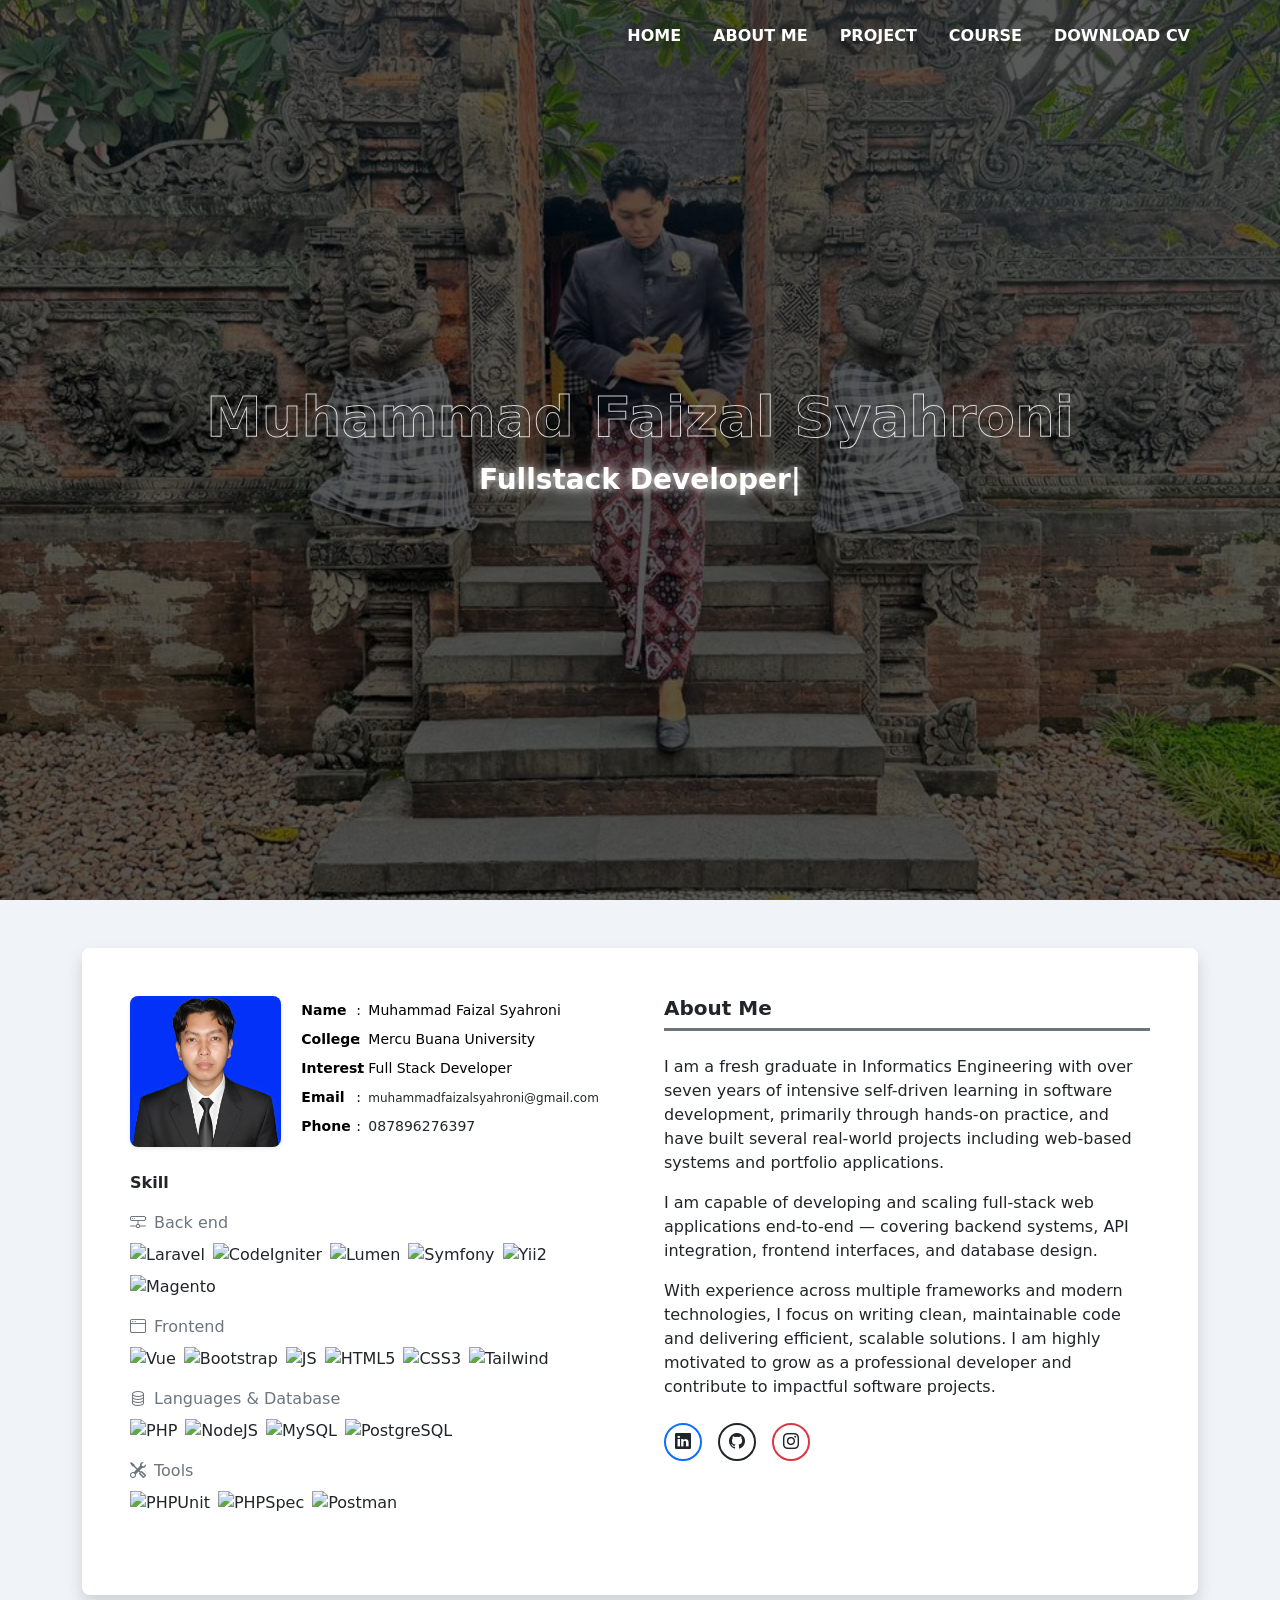
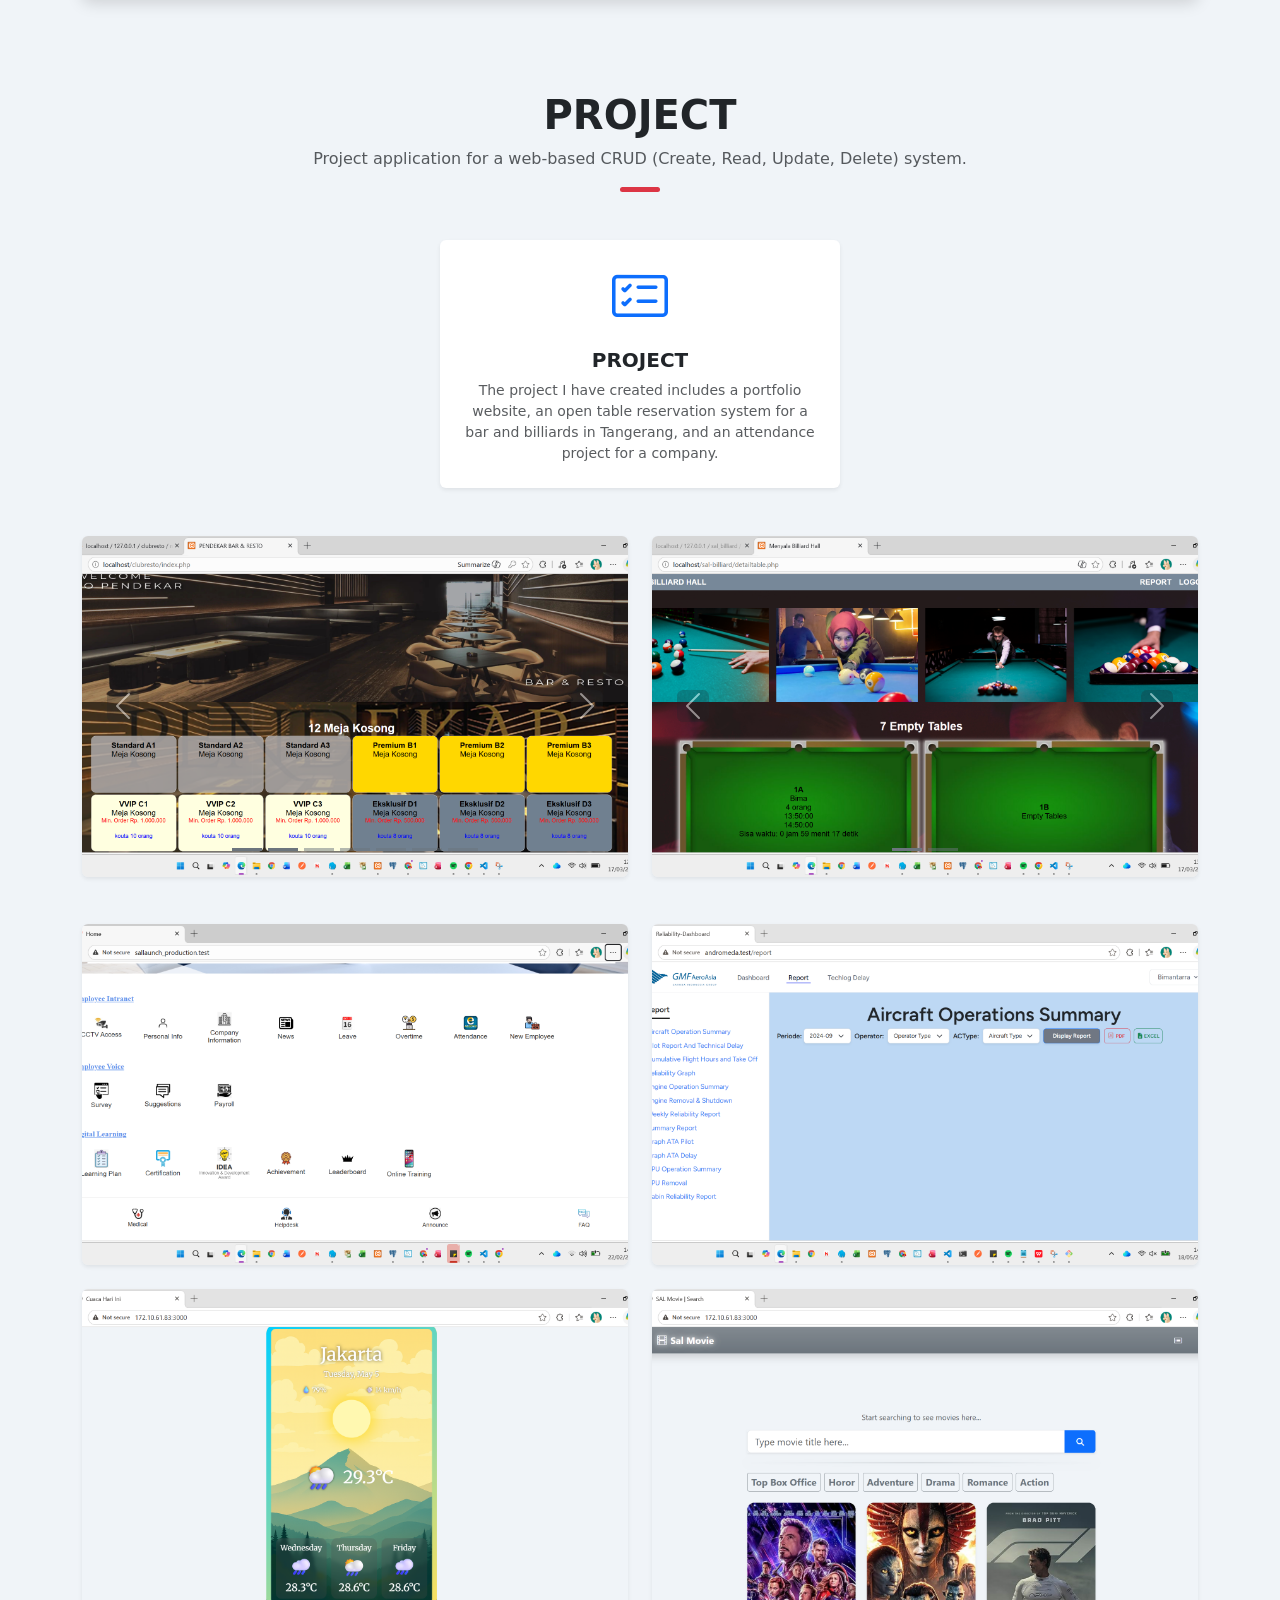
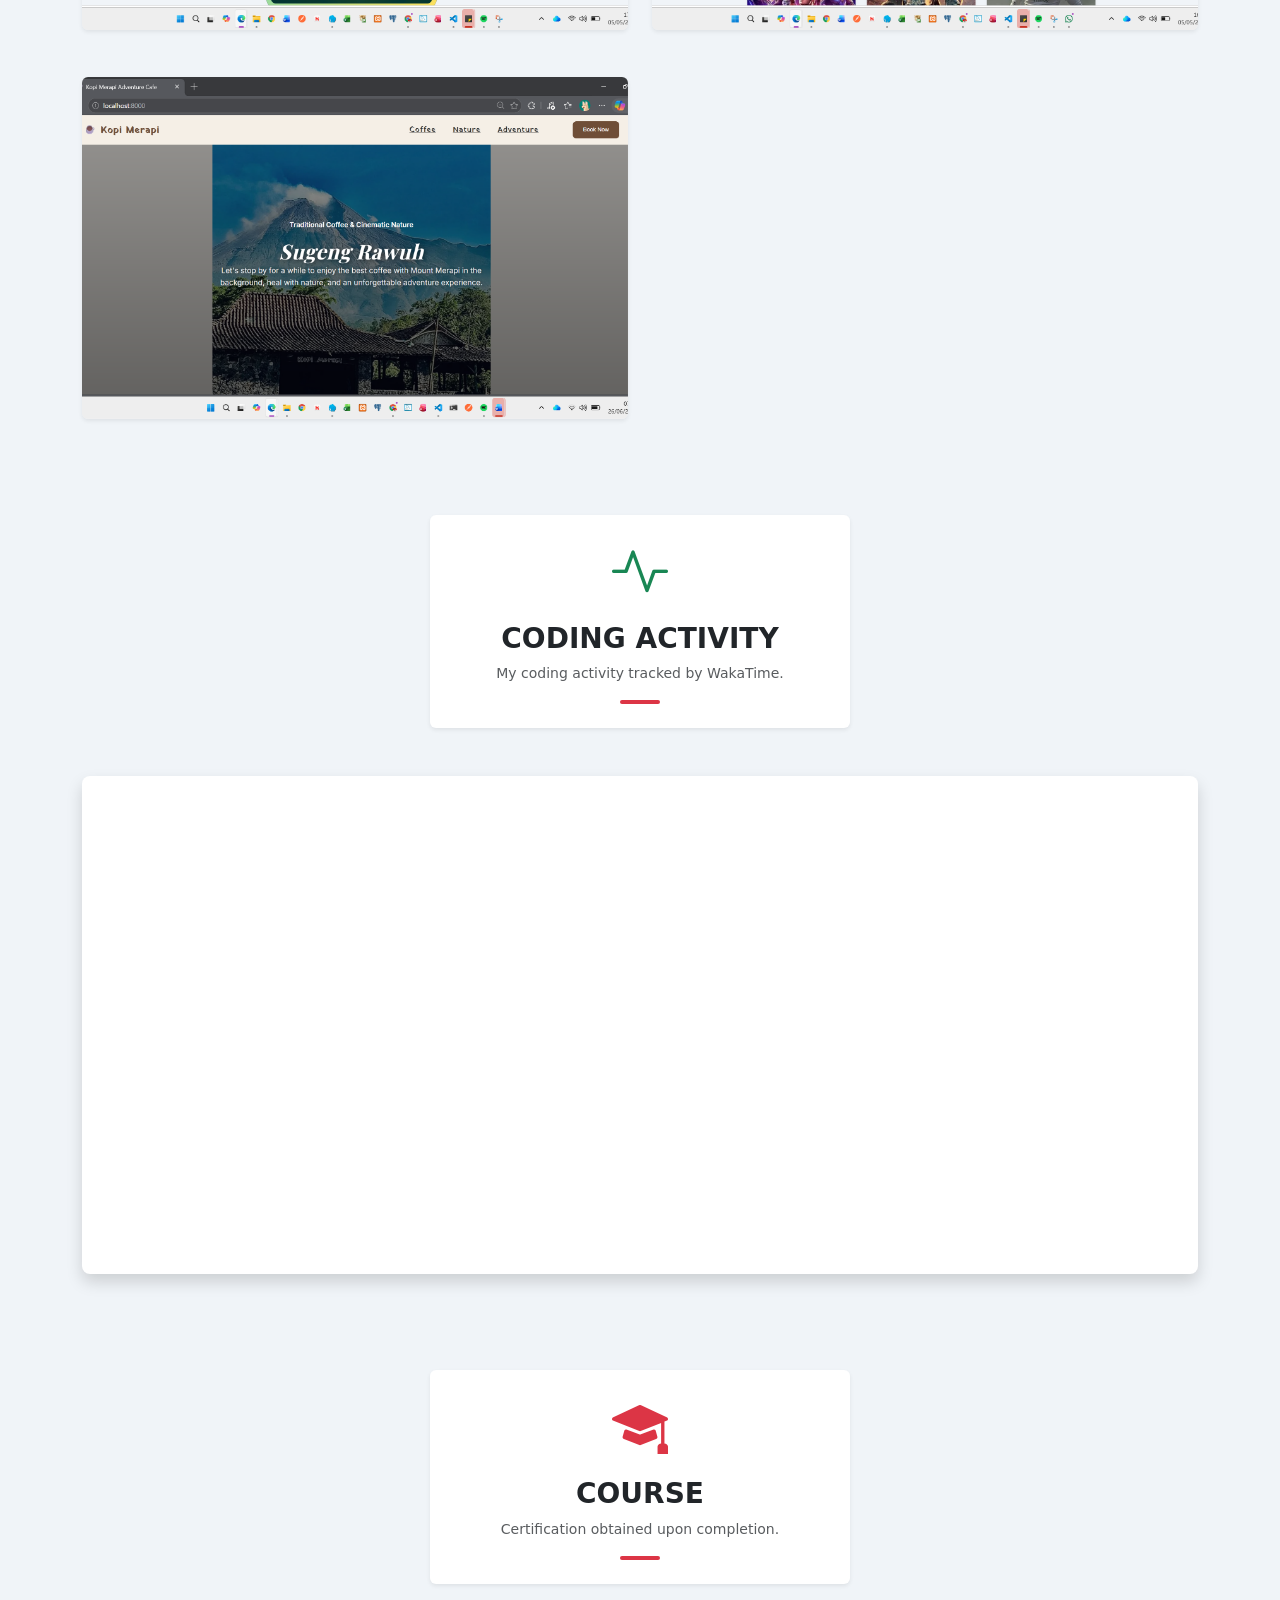
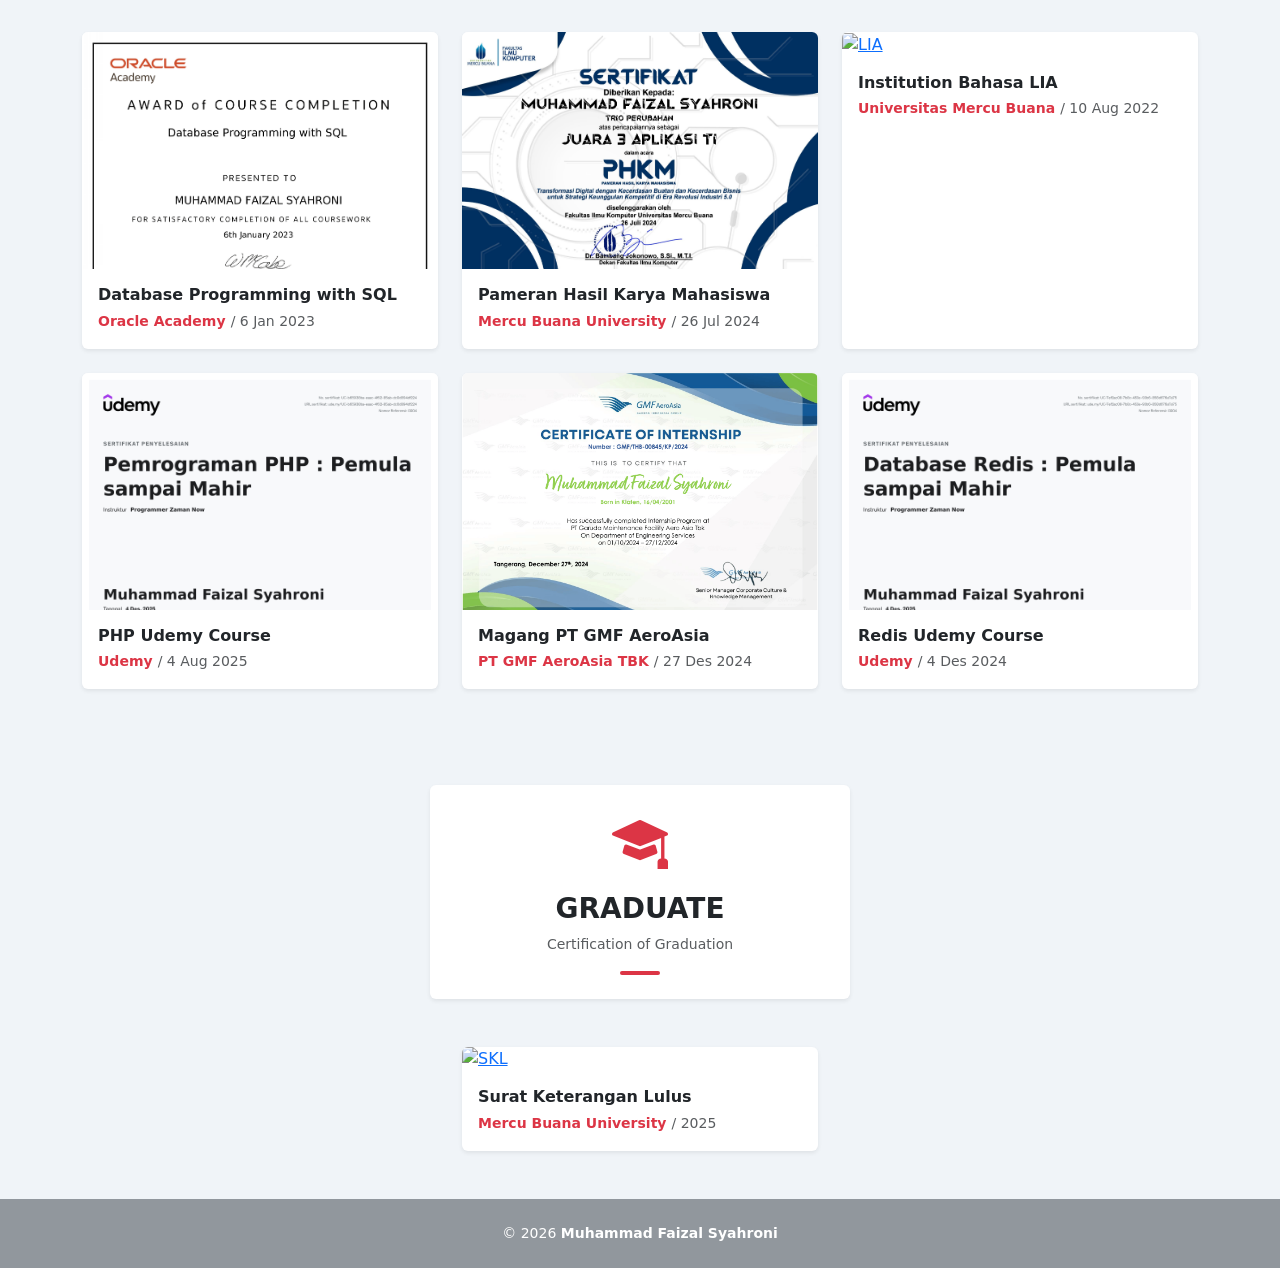
==== index.html @ d25205bc "new" ====
<!DOCTYPE html>
<html lang="en">

<head>
  <meta charset="utf-8" />
  <meta name="viewport" content="width=device-width, initial-scale=1.0" />
  <title>Muhammad Faizal Syahroni</title>
  <link href="https://cdn.jsdelivr.net/npm/bootstrap@5.3.3/dist/css/bootstrap.min.css" rel="stylesheet" />
  <link href="https://cdn.jsdelivr.net/npm/bootstrap-icons@1.11.3/font/bootstrap-icons.min.css" rel="stylesheet" />
  <style>
    /* Navbar transparan di hero, solid saat scroll */
    #mainNav {
      transition: background .4s;
    }

    /* Hover underline putih */
    #mainNav .nav-link {
      position: relative;
      padding-bottom: 4px;
    }

    #mainNav .nav-link::after {
      content: '';
      position: absolute;
      bottom: 0;
      left: 0;
      width: 0;
      height: 2px;
      background: #fff;
      transition: width .3s;
    }

    #mainNav .nav-link:hover::after {
      width: 100%;
    }

    /* === FIX: Navbar mobile menu background agar terbaca === */
    @media (max-width: 991px) {
      #navMenu {
        background: rgba(30, 30, 30, 0.97);
        border-radius: 0.5rem;
        padding: 1rem;
        margin-top: 0.5rem;
      }

      #navMenu .nav-link {
        padding: 0.5rem 0;
        border-bottom: 1px solid rgba(255, 255, 255, 0.1);
      }

      #navMenu .nav-link:last-child {
        border-bottom: none;
      }
    }

    /* Foto kotak 1:1 */
    .photo-box {
      width: 100%;
      aspect-ratio: 1 / 1;
      object-fit: cover;
    }

    /* === FIX: Hero background-attachment fixed tidak bekerja di mobile === */
    #hero {
      background-attachment: scroll !important;
    }

    @media (min-width: 992px) {
      #hero {
        background-attachment: fixed !important;
      }
    }

    /* Hero name */
    .hero-name {
      font-weight: 800;
      color: transparent;
      -webkit-background-clip: text;
      background-clip: text;
      -webkit-text-stroke: 1px rgba(255, 255, 255, 0.8);
      transition: 0.4s ease;
      font-size: clamp(1.6rem, 5vw, 3.5rem);
      line-height: 1.2;
    }

    #hero:hover .hero-name {
      text-shadow:
        0 0 5px rgba(255, 255, 255, 0.8),
        0 0 10px rgba(255, 255, 255, 0.6),
        0 0 20px rgba(255, 255, 255, 0.4);
      transform: scale(1.05);
      -webkit-text-stroke: 1.5px #fff;
    }

    #typed-text {
      font-size: clamp(1rem, 4vw, 1.75rem) !important;
    }

    .about-table td {
      padding: 0.25rem 0.4rem;
      font-size: clamp(0.75rem, 2.5vw, 0.875rem);
      word-break: break-word;
    }

    .about-table .col-label {
      width: 60px;
      min-width: 60px;
      white-space: nowrap;
    }

    .about-table .col-sep {
      width: 16px;
      min-width: 16px;
    }

    .email-cell {
      font-size: clamp(0.65rem, 2vw, 0.8rem) !important;
      word-break: break-all !important;
      max-width: 0;
      overflow-wrap: break-word;
    }

    .skill-badges img {
      max-width: 100%;
      height: auto;
    }

    .course-img {
      width: 100%;
      aspect-ratio: 3 / 2;
      object-fit: cover;
      object-position: top;
    }

    /* PROJECT IMAGE */
    .project-img {
      width: 100%;
      aspect-ratio: 16 / 10;
      object-fit: cover;
      object-position: top;
      cursor: pointer;
      transition: transform .3s ease;
    }

    .project-img:hover {
      transform: scale(1.02);
    }

    .project-img.zoomed {
      transform: scale(1.8);
      cursor: zoom-out !important;
      z-index: 999;
      position: relative;
    }

    /* FIX: padding section lebih kecil di mobile */
    @media (max-width: 575px) {
      .py-5 {
        padding-top: 2.5rem !important;
        padding-bottom: 2.5rem !important;
      }

      .p-4 {
        padding: 1.25rem !important;
      }

      .p-md-5 {
        padding: 1.25rem !important;
      }
    }

    @media (max-width: 400px) {
      .info-photo-col {
        width: 100% !important;
        max-width: 160px;
        margin: 0 auto 1rem;
      }

      .info-table-col {
        width: 100% !important;
      }
    }

    .social-icon {
      width: 38px !important;
      height: 38px !important;
      font-size: 1rem !important;
      flex-shrink: 0;
    }

    @media (max-width: 767px) {
      #wakatime iframe {
        width: 150% !important;
        transform: translateX(-15%) !important;
        height: 300px !important;
      }
    }

    /* =============================================
       CAROUSEL — DOTS & PANAH HIDDEN BY DEFAULT
       Muncul hanya setelah gambar di-klik
       ============================================= */

    .carousel-hover-reveal {
      position: relative;
    }

    /* Sembunyikan indikator (dots) */
    .carousel-hover-reveal .carousel-indicators {
      opacity: 0;
      pointer-events: none;
      transition: opacity 0.35s ease;
      position: relative;
      bottom: 0;
      margin-bottom: 0;
    }

    /* Sembunyikan tombol panah */
    .carousel-hover-reveal .carousel-control-prev,
    .carousel-hover-reveal .carousel-control-next {
      opacity: 0;
      pointer-events: none;
      transition: opacity 0.35s ease;
    }

    /* Saat class "controls-visible" aktif (ditambah via JS setelah klik) */
    .carousel-hover-reveal.controls-visible .carousel-indicators {
      opacity: 1;
      pointer-events: auto;
    }

    .carousel-hover-reveal.controls-visible .carousel-control-prev,
    .carousel-hover-reveal.controls-visible .carousel-control-next {
      opacity: 1;
      pointer-events: auto;
    }
  </style>
</head>

<body data-bs-spy="scroll" data-bs-target="#mainNav" style="scroll-behavior:smooth">

  <!--  Navbar  -->
  <nav id="mainNav" class="navbar navbar-expand-lg fixed-top py-3" style="background:transparent">
    <div class="container">
      <a class="navbar-brand text-white fw-bold" href="#hero"></a>

      <button class="navbar-toggler border-0 shadow-none ms-auto" type="button" data-bs-toggle="collapse"
        data-bs-target="#navMenu" aria-controls="navMenu" aria-expanded="false" aria-label="Toggle navigation">
        <i class="bi bi-list text-white fs-2"></i>
      </button>
      <div class="collapse navbar-collapse justify-content-end" id="navMenu">
        <ul class="navbar-nav gap-lg-3">
          <li class="nav-item"><a class="nav-link text-white fw-semibold text-uppercase" href="#hero">Home</a></li>
          <li class="nav-item"><a class="nav-link text-white fw-semibold text-uppercase" href="#about">About Me</a></li>
          <li class="nav-item"><a class="nav-link text-white fw-semibold text-uppercase" href="#projects">Project</a>
          </li>
          <li class="nav-item"><a class="nav-link text-white fw-semibold text-uppercase" href="#courses">Course</a></li>
          <li class="nav-item"><a class="nav-link text-white fw-semibold text-uppercase"
              href="https://drive.google.com/file/d/1ZY2xmc2YH_SC1HYg4sCrn4kwKQiGzOxy/view" target="_blank">Download
              CV</a></li>
        </ul>
      </div>
    </div>
  </nav>

  <!--  Hero  -->
  <section id="hero" class="d-flex align-items-center justify-content-center text-center text-white min-vh-100"
    style="background:linear-gradient(rgba(0,0,0,.65),rgba(0,0,0,.65)),url('assets/img/pict_picture2.jpeg') center/cover no-repeat scroll">
    <div class="px-3">
      <h1 class="hero-name display-3 fw-bold">
        Muhammad Faizal Syahroni
      </h1>
      <p id="typed-text" class="fw-semibold mt-2 fs-3" style="color:#ffffff;
          text-shadow:0 0 10px rgba(255,255,255,0.8),
                      0 0 20px rgba(200,200,200,0.5),
                      0 0 30px rgba(255,255,255,0.2);">
        &nbsp;
      </p>
    </div>
  </section>

  <!--  About  -->
  <section id="about" class="py-5" style="background-color: #f0f4f8;">
    <div class="container">
      <div class="bg-white shadow p-4 p-md-5 rounded-3">
        <div class="row g-4 g-md-5">

          <!-- Left -->
          <div class="col-12 col-md-6">
            <div class="row g-3 align-items-start mb-4">

              <!-- Foto -->
              <div class="col-5 col-sm-4 info-photo-col">
                <img src="assets/img/PICT1.jpeg" class="photo-box rounded-3 shadow-sm w-100" alt="Faizal" />
              </div>

              <!-- Info -->
              <div class="col-7 col-sm-8 info-table-col">
                <table class="table table-borderless table-sm mb-0 align-middle"
                  style="table-layout:fixed; width:100%;">
                  <colgroup>
                    <col style="width:55px">
                    <col style="width:12px">
                    <col>
                  </colgroup>
                  <tbody>
                    <tr>
                      <td class="fw-bold" style="white-space:nowrap; font-size:clamp(0.7rem,2.5vw,0.875rem)">Name</td>
                      <td style="font-size:clamp(0.7rem,2.5vw,0.875rem)">:</td>
                      <td style="font-size:clamp(0.7rem,2.5vw,0.875rem); word-break:break-word">Muhammad Faizal Syahroni
                      </td>
                    </tr>
                    <tr>
                      <td class="fw-bold" style="white-space:nowrap; font-size:clamp(0.7rem,2.5vw,0.875rem)">College
                      </td>
                      <td style="font-size:clamp(0.7rem,2.5vw,0.875rem)">:</td>
                      <td style="font-size:clamp(0.7rem,2.5vw,0.875rem); word-break:break-word">Mercu Buana University
                      </td>
                    </tr>
                    <tr>
                      <td class="fw-bold" style="white-space:nowrap; font-size:clamp(0.7rem,2.5vw,0.875rem)">Interest
                      </td>
                      <td style="font-size:clamp(0.7rem,2.5vw,0.875rem)">:</td>
                      <td style="font-size:clamp(0.7rem,2.5vw,0.875rem); word-break:break-word">Full Stack Developer
                      </td>
                    </tr>
                    <tr>
                      <td class="fw-bold" style="white-space:nowrap; font-size:clamp(0.7rem,2.5vw,0.875rem)">Email</td>
                      <td style="font-size:clamp(0.7rem,2.5vw,0.875rem)">:</td>
                      <td style="word-break:break-all; overflow-wrap:break-word; font-size:clamp(0.6rem,1.8vw,0.75rem)">
                        <a href="https://mail.google.com/mail/?view=cm&fs=1&to=muhammadfaizalsyahroni@gmail.com&su=Interview%20Invitation&body=Dear%20Muhammad%20Faizal%2C%0A%0AWe%20are%20interested%20in%20your%20technical%20skills%20and%20personal%20branding%20in%20the%20programming%20field.%0A%0AWe%20would%20like%20to%20invite%20you%20to%20an%20interview%20for%20a%20potential%20opportunity.%0A%0APlease%20let%20us%20know%20your%20availability.%0A%0AThank%20you.%0A%0ABest%20regards%2C%0AHR%20Team"
                          target="_blank" class="text-dark text-decoration-none">
                          muhammadfaizalsyahroni@gmail.com
                        </a>
                      </td>
                    </tr>
                    <tr>
                      <td class="fw-bold" style="white-space:nowrap; font-size:clamp(0.7rem,2.5vw,0.875rem)">Phone</td>
                      <td style="font-size:clamp(0.7rem,2.5vw,0.875rem)">:</td>
                      <td style="font-size:clamp(0.7rem,2.5vw,0.875rem); word-break:break-word">
                        <a href="https://wa.me/6287896276397?text=Dear%20Muhammad%20Faizal%2C%0A%0AWe%20are%20interested%20in%20your%20technical%20skills%20and%20personal%20branding%20in%20the%20programming%20field.%0A%0AWe%20would%20like%20to%20invite%20you%20to%20an%20interview%20for%20a%20potential%20opportunity.%0A%0APlease%20let%20us%20know%20your%20availability.%0A%0AThank%20you.%0A%0ABest%20regards%2C%0AHR%20Team"
                          target="_blank" class="text-dark text-decoration-none">
                          087896276397
                        </a>
                      </td>
                    </tr>
                  </tbody>
                </table>
              </div>
            </div>

            <!-- Skill -->
            <p class="fw-bold mb-3">Skill</p>
            <div class="d-flex justify-content-center gap-4 mb-3 flex-wrap">
              <div class="text-start w-100">

                <!-- Backend -->
                <p class="text-secondary mb-2">
                  <i class="bi bi-hdd-network me-2"></i>Back end
                </p>
                <div class="d-flex flex-wrap gap-2 mb-3 skill-badges">
                  <img src="https://img.shields.io/badge/Laravel-FF2D20?style=flat-square&logo=laravel&logoColor=white"
                    alt="Laravel" />
                  <img
                    src="https://img.shields.io/badge/CodeIgniter-EF4223?style=flat-square&logo=codeigniter&logoColor=white"
                    alt="CodeIgniter" />
                  <img src="https://img.shields.io/badge/Lumen-E74430?style=flat-square&logo=lumen&logoColor=white"
                    alt="Lumen" />
                  <img src="https://img.shields.io/badge/Symfony-000000?style=flat-square&logo=symfony&logoColor=white"
                    alt="Symfony" />
                  <img src="https://img.shields.io/badge/Yii2-00BFFF?style=flat-square&logo=yii&logoColor=white"
                    alt="Yii2" />
                  <img src="https://img.shields.io/badge/Magento-EE672F?style=flat-square&logo=magento&logoColor=white"
                    alt="Magento" />
                </div>

                <!-- Frontend -->
                <p class="text-secondary mb-2">
                  <i class="bi bi-window me-2"></i>Frontend
                </p>
                <div class="d-flex flex-wrap gap-2 mb-3 skill-badges">
                  <img src="https://img.shields.io/badge/Vue.js-4FC08D?style=flat-square&logo=vue.js&logoColor=white"
                    alt="Vue" />
                  <img
                    src="https://img.shields.io/badge/Bootstrap-7952B3?style=flat-square&logo=bootstrap&logoColor=white"
                    alt="Bootstrap" />
                  <img
                    src="https://img.shields.io/badge/JavaScript-F7DF1E?style=flat-square&logo=javascript&logoColor=black"
                    alt="JS" />
                  <img src="https://img.shields.io/badge/HTML5-E34F26?style=flat-square&logo=html5&logoColor=white"
                    alt="HTML5" />
                  <img src="https://img.shields.io/badge/CSS3-1572B6?style=flat-square&logo=css3&logoColor=white"
                    alt="CSS3" />
                  <img
                    src="https://img.shields.io/badge/TailwindCSS-06B6D4?style=flat-square&logo=tailwindcss&logoColor=white"
                    alt="Tailwind" />
                </div>

                <!-- Database & Language -->
                <p class="text-secondary mb-2">
                  <i class="bi bi-database me-2"></i>Languages & Database
                </p>
                <div class="d-flex flex-wrap gap-2 mb-3 skill-badges">
                  <img src="https://img.shields.io/badge/PHP-777BB4?style=flat-square&logo=php&logoColor=white"
                    alt="PHP" />
                  <img src="https://img.shields.io/badge/Node.js-339933?style=flat-square&logo=node.js&logoColor=white"
                    alt="NodeJS" />
                  <img src="https://img.shields.io/badge/MySQL-4479A1?style=flat-square&logo=mysql&logoColor=white"
                    alt="MySQL" />
                  <img
                    src="https://img.shields.io/badge/PostgreSQL-336791?style=flat-square&logo=postgresql&logoColor=white"
                    alt="PostgreSQL" />
                </div>

                <!-- Tools -->
                <p class="text-secondary mb-2">
                  <i class="bi bi-tools me-2"></i>Tools
                </p>
                <div class="d-flex flex-wrap gap-2 mb-3 skill-badges">
                  <img src="https://img.shields.io/badge/PHPUnit-366488?style=flat-square&logo=php&logoColor=white"
                    alt="PHPUnit" />
                  <img src="https://img.shields.io/badge/PHPSpec-4A4A55?style=flat-square&logo=php&logoColor=white"
                    alt="PHPSpec" />
                  <img src="https://img.shields.io/badge/Postman-FF6C37?style=flat-square&logo=postman&logoColor=white"
                    alt="Postman" />
                </div>

              </div>
            </div>
          </div>

          <!-- Right -->
          <div class="col-12 col-md-6">
            <h5 class="fw-bold pb-2 mb-4 border-bottom border-3 border-secondary">
              About Me
            </h5>

            <p>
              I am a fresh graduate in Informatics Engineering with over seven years of intensive self-driven learning
              in software development, primarily through hands-on practice, and have built several real-world projects
              including web-based systems and portfolio applications.
            </p>

            <p>
              I am capable of developing and scaling full-stack web applications end-to-end — covering backend systems,
              API integration, frontend interfaces, and database design.
            </p>

            <p>
              With experience across multiple frameworks and modern technologies, I focus on writing clean, maintainable
              code and delivering efficient, scalable solutions. I am highly motivated to grow as a professional
              developer and contribute to impactful software projects.
            </p>

            <!-- Social -->
            <div class="d-flex flex-wrap gap-3 mt-4">
              <a href="https://www.linkedin.com/in/muhammadfaizalsyahroni-113b54248/"
                class="social-icon d-inline-flex align-items-center justify-content-center rounded-circle border border-2 border-primary text-dark text-decoration-none"
                style="width:42px;height:42px">
                <i class="bi bi-linkedin"></i>
              </a>
              <a href="https://github.com/mfaizalsyahroni"
                class="social-icon d-inline-flex align-items-center justify-content-center rounded-circle border border-2 border-dark text-dark text-decoration-none"
                style="width:42px;height:42px">
                <i class="bi bi-github"></i>
              </a>
              <a href="https://www.instagram.com/myname_issall/"
                class="social-icon d-inline-flex align-items-center justify-content-center rounded-circle border border-2 border-danger text-dark text-decoration-none"
                style="width:42px;height:42px">
                <i class="bi bi-instagram"></i>
              </a>
            </div>
          </div>

        </div>
      </div>
    </div>
  </section>

  <!--  Projects  -->
  <section id="projects" class="py-5" style="background-color: #f0f4f8;">
    <div class="container">
      <div class="text-center mb-5">
        <h3 class="fw-bold text-uppercase fs-1">Project</h3>
        <p class="text-muted">Project application for a web-based CRUD (Create, Read, Update, Delete) system.</p>
        <div class="mx-auto bg-danger rounded" style="width:40px;height:5px"></div>
      </div>

      <!-- Carousel Project Description -->
      <div class="d-flex justify-content-center mb-5">
        <div class="bg-white shadow-sm rounded p-4 text-center w-100" style="max-width:400px">
          <i class="bi bi-card-checklist display-4 text-primary mb-3 d-block"></i>
          <h5 class="fw-bold text-uppercase">Project</h5>
          <p class="text-muted small mb-0">The project I have created includes a portfolio website, an open table
            reservation system for a bar and billiards in Tangerang, and an attendance project for a company.</p>
        </div>
      </div>

      <!-- Row Project Images with Carousel -->
      <div class="row g-4">

        <!-- Project 1: Pendekar (1 Image) -->
        <div class="col-12 col-md-6">
          <div id="carouselProject1" class="carousel slide" data-bs-interval="false">

            <div class="carousel-indicators">
              <button type="button" data-bs-target="#carouselProject1" data-bs-slide-to="0" class="active bg-secondary"
                aria-current="true"></button>
              <button type="button" data-bs-target="#carouselProject1" data-bs-slide-to="1" class="active bg-secondary
                class=" bg-secondary"></button>
              <button type="button" data-bs-target="#carouselProject1" data-bs-slide-to="2"
                class="bg-secondary"></button>
              <button type="button" data-bs-target="#carouselProject1" data-bs-slide-to="3"
                class="bg-secondary"></button>
              <button type="button" data-bs-target="#carouselProject1" data-bs-slide-to="4"
                class="bg-secondary"></button>
              <button type="button" data-bs-target="#carouselProject1" data-bs-slide-to="5"
                class="bg-secondary"></button>
              <button type="button" data-bs-target="#carouselProject1" data-bs-slide-to="6"
                class="bg-secondary"></button>
            </div>


            <div class="carousel-inner rounded shadow-sm overflow-hidden">
              <div class="carousel-item active">
                <img src="assets/img/project/pendekar/index.png" class="project-img d-block w-100" alt="Pendekar 1">
              </div>
              <div class="carousel-item">
                <img src="assets/img/project/pendekar/chart_order.png" class="project-img d-block w-100"
                  alt="Pendekar 2">
              </div>
              <div class="carousel-item">
                <img src="assets/img/project/pendekar/min_order.png" class="project-img d-block w-100" alt="Pendekar 3">
              </div>
              <div class="carousel-item">
                <img src="assets/img/project/pendekar/payment_QR.png" class="project-img d-block w-100"
                  alt="Pendekar 4">
              </div>
              <div class="carousel-item">
                <img src="assets/img/project/pendekar/result_table.png" class="project-img d-block w-100"
                  alt="Pendekar 5">
              </div>
              <div class="carousel-item">
                <img src="assets/img/project/pendekar/report_generate.png" class="project-img d-block w-100"
                  alt="Pendekar 6">
              </div>
              <div class="carousel-item">
                <img src="assets/img/project/pendekar/daily_visitor_report.png" class="project-img d-block w-100"
                  alt="Pendekar 7">
              </div>
            </div>

            <button class="carousel-control-prev" type="button" data-bs-target="#carouselProject1" data-bs-slide="prev">
              <span class="carousel-control-prev-icon bg-dark bg-opacity-50 rounded p-3" aria-hidden="true"></span>
              <span class="visually-hidden">Previous</span>
            </button>
            <button class="carousel-control-next" type="button" data-bs-target="#carouselProject1" data-bs-slide="next">
              <span class="carousel-control-next-icon bg-dark bg-opacity-50 rounded p-3" aria-hidden="true"></span>
              <span class="visually-hidden">Next</span>
            </button>
          </div>
        </div>

        <!-- Project 2: SalBilliard (1 Image) -->
        <div class="col-12 col-md-6">
          <div id="carouselProject2" class="carousel slide" data-bs-interval="false">

            <div class="carousel-indicators">
              <button type="button" data-bs-target="#carouselProject2" data-bs-slide-to="0" class="active bg-secondary"
                aria-current="true"></button>
              <button type="button" data-bs-target="#carouselProject2" data-bs-slide-to="1"
                class="bg-secondary"></button>
            </div>


            <div class="carousel-inner rounded shadow-sm overflow-hidden">
              <div class="carousel-item active">
                <img src="assets/img/project/salbilliard/index.png" class="project-img d-block w-100"
                  alt="salbilliard 1">
              </div>
              <div class="carousel-item">
                <img src="assets/img/project/salbilliard/table_checkin_timeslot_form.png"
                  class="project-img d-block w-100" alt="salbilliard 2">
              </div>
            </div>

            <button class="carousel-control-prev" type="button" data-bs-target="#carouselProject2" data-bs-slide="prev">
              <span class="carousel-control-prev-icon bg-dark bg-opacity-50 rounded p-3" aria-hidden="true"></span>
              <span class="visually-hidden">Previous</span>
            </button>
            <button class="carousel-control-next" type="button" data-bs-target="#carouselProject2" data-bs-slide="next">
              <span class="carousel-control-next-icon bg-dark bg-opacity-50 rounded p-3" aria-hidden="true"></span>
              <span class="visually-hidden">Next</span>
            </button>
          </div>
        </div>

        <!-- Project 3: HRIS (1 Image) -->
        <div class="col-12 col-md-6">
          <div id="carouselProject3" class="carousel slide carousel-hover-reveal" data-bs-interval="false">

            <!-- Dots: 10 dots (index 0-9), hapus yang ke-11 karena path-nya rusak -->
            <div class="carousel-indicators">
              <button type="button" data-bs-target="#carouselProject3" data-bs-slide-to="0" class="active bg-secondary"
                aria-current="true"></button>
              <button type="button" data-bs-target="#carouselProject3" data-bs-slide-to="1" class="active bg-secondary
                class=" bg-secondary"></button>
              <button type="button" data-bs-target="#carouselProject3" data-bs-slide-to="2"
                class="bg-secondary"></button>
              <button type="button" data-bs-target="#carouselProject3" data-bs-slide-to="3"
                class="bg-secondary"></button>
              <button type="button" data-bs-target="#carouselProject3" data-bs-slide-to="4"
                class="bg-secondary"></button>
              <button type="button" data-bs-target="#carouselProject3" data-bs-slide-to="5"
                class="bg-secondary"></button>
              <button type="button" data-bs-target="#carouselProject3" data-bs-slide-to="6"
                class="bg-secondary"></button>
              <button type="button" data-bs-target="#carouselProject3" data-bs-slide-to="7"
                class="bg-secondary"></button>
              <button type="button" data-bs-target="#carouselProject3" data-bs-slide-to="8"
                class="bg-secondary"></button>
              <button type="button" data-bs-target="#carouselProject3" data-bs-slide-to="9"
                class="bg-secondary"></button>
            </div>

            <div class="carousel-inner rounded shadow-sm overflow-hidden">
              <div class="carousel-item active">
                <img src="assets/img/project/hris/index.png" class="project-img d-block w-100" alt="hris 1">
              </div>
              <div class="carousel-item">
                <img src="assets/img/project/hris/new_employee/form_session_admin.png" class="project-img d-block w-100"
                  alt="hris 2">
              </div>
              <div class="carousel-item">
                <img src="assets/img/project/hris/new_employee/register_new_worker.png"
                  class="project-img d-block w-100" alt="hris 3">
              </div>
              <div class="carousel-item">
                <img src="assets/img/project/hris/new_employee/profile_new_employee.png"
                  class="project-img d-block w-100" alt="hris 4">
              </div>
              <div class="carousel-item">
                <img src="assets/img/project/hris/new_employee/set_salary_grade.png" class="project-img d-block w-100"
                  alt="hris 5">
              </div>
              <div class="carousel-item">
                <img src="assets/img/project/hris/new_employee/all_employees.png" class="project-img d-block w-100"
                  alt="hris 6">
              </div>
              <div class="carousel-item">
                <img src="assets/img/project/hris/attendance/form_attendance.png" class="project-img d-block w-100"
                  alt="hris 7">
              </div>
              <div class="carousel-item">
                <img src="assets/img/project/hris/attendance/attendance_fiture.png" class="project-img d-block w-100"
                  alt="hris 8">
              </div>
              <div class="carousel-item">
                <img src="assets/img/project/hris/attendance/clock_in.png" class="project-img d-block w-100"
                  alt="hris 9">
              </div>
              <div class="carousel-item">
                <img src="assets/img/project/hris/attendance/clock_out.png" class="project-img d-block w-100"
                  alt="hris 10">
              </div>
            </div>

            <!-- Controls -->
            <button class="carousel-control-prev" type="button" data-bs-target="#carouselProject2" data-bs-slide="prev">
              <span class="carousel-control-prev-icon bg-dark bg-opacity-50 rounded p-3" aria-hidden="true"></span>
              <span class="visually-hidden">Previous</span>
            </button>
            <button class="carousel-control-next" type="button" data-bs-target="#carouselProject2" data-bs-slide="next">
              <span class="carousel-control-next-icon bg-dark bg-opacity-50 rounded p-3" aria-hidden="true"></span>
              <span class="visually-hidden">Next</span>
            </button>

          </div>
        </div>

        <!-- Project 4: GMF (1 Image) -->
        <div class="col-12 col-md-6">
          <div id="carouselProject4" class="carousel slide carousel-hover-reveal" data-bs-interval="false">

            <div class="carousel-indicators">
              <button type="button" data-bs-target="#carouselProject4" data-bs-slide-to="0" class="active bg-secondary"
                aria-current="true"></button>
              <button type="button" data-bs-target="#carouselProject4" data-bs-slide-to="1"
                class="bg-secondary"></button>
              <button type="button" data-bs-target="#carouselProject4" data-bs-slide-to="2"
                class="bg-secondary"></button>
            </div>

            <!-- Images -->
            <div class="carousel-inner rounded shadow-sm overflow-hidden">
              <div class="carousel-item active">
                <img src="assets/img/project/gmf/gmf (2).png" class="project-img d-block w-100" alt="">
              </div>
              <div class="carousel-item">
                <img src="assets/img/project/gmf/gmf (3).png" class="project-img d-block w-100" alt="">
              </div>
              <div class="carousel-item">
                <img src="assets/img/project/gmf/gmf(4).png" class="project-img d-block w-100" alt="">
              </div>
            </div>

            <!-- Controls -->
            <button class="carousel-control-prev" type="button" data-bs-target="#carouselProject2" data-bs-slide="prev">
              <span class="carousel-control-prev-icon bg-dark bg-opacity-50 rounded p-3" aria-hidden="true"></span>
              <span class="visually-hidden">Previous</span>
            </button>
            <button class="carousel-control-next" type="button" data-bs-target="#carouselProject2" data-bs-slide="next">
              <span class="carousel-control-next-icon bg-dark bg-opacity-50 rounded p-3" aria-hidden="true"></span>
              <span class="visually-hidden">Next</span>
            </button>

          </div>
        </div>

        <!-- Project 5: Weather (1 Image) -->
        <div class="col-12 col-md-6">
          <div id="carouselProject5" class="carousel slide" data-bs-interval="false">
            <div class="carousel-inner rounded shadow-sm overflow-hidden">
              <div class="carousel-item active">
                <img src="assets/img/project/nusa_weather/weather.png" class="project-img d-block w-100" alt="Weather">
              </div>
            </div>
          </div>
        </div>

        <!-- Project 6: SalMovie (1 Images - With Controls) -->
        <div class="col-12 col-md-6">
          <div id="carouselProject5" class="carousel slide" data-bs-interval="false">
            <div class="carousel-inner rounded shadow-sm overflow-hidden">
              <div class="carousel-item active">
                <img src="assets/img/project/salmovie/index.png" class="project-img d-block w-100" alt="Weather">
              </div>
            </div>
          </div>
        </div>



        <!-- Project 7: Kopmer (3 Images - With Controls) -->
        <div class="col-12 col-md-6">
          <div id="carouselProject7" class="carousel slide carousel-hover-reveal" data-bs-interval="false">

            <div class="carousel-indicators">
              <button type="button" data-bs-target="#carouselProject4" data-bs-slide-to="0" class="active bg-secondary"
                aria-current="true"></button>
              <button type="button" data-bs-target="#carouselProject4" data-bs-slide-to="1"
                class="bg-secondary"></button>
                <button type="button" data-bs-target="#carouselProject4" data-bs-slide-to="2"
                  class="bg-secondary"></button>
                <button type="button" data-bs-target="#carouselProject4" data-bs-slide-to="3"
                  class="bg-secondary"></button>
                <button type="button" data-bs-target="#carouselProject4" data-bs-slide-to="4"
                  class="bg-secondary"></button>
              </div>

            <!-- Images -->
            <div class="carousel-inner rounded shadow-sm overflow-hidden">
              <div class="carousel-item active">
                <img src="assets/img/project/kopmer/kopmer_landingpage.png" class="project-img d-block w-100" alt="">
              </div>
              <div class="carousel-item">
                <img src="assets/img/project/kopmer/kopmer_coffee.png" class="project-img d-block w-100" alt="">
              </div>
              <div class="carousel-item">
                <img src="assets/img/project/kopmer/kopmer_adventure.png" class="project-img d-block w-100" alt="">
              </div>
              <div class="carousel-item">
                <img src="assets/img/project/kopmer/kopmer_nature.png" class="project-img d-block w-100" alt="">
              </div>
              <div class="carousel-item">
                <img src="assets/img/project/kopmer/kopmer_booking.png" class="project-img d-block w-100" alt="">
              </div>
            </div>

            <!-- Controls -->
            <button class="carousel-control-prev" type="button" data-bs-target="#carouselProject7" data-bs-slide="prev">
              <span class="carousel-control-prev-icon bg-dark bg-opacity-50 rounded p-3" aria-hidden="true"></span>
              <span class="visually-hidden">Previous</span>
            </button>
            <button class="carousel-control-next" type="button" data-bs-target="#carouselProject7" data-bs-slide="next">
              <span class="carousel-control-next-icon bg-dark bg-opacity-50 rounded p-3" aria-hidden="true"></span>
              <span class="visually-hidden">Next</span>
            </button>

          </div>
        </div>

      </div>
    </div>
  </section>

  <!--  WakaTime  -->
  <section id="wakatime" class="py-5" style="background-color: #f0f4f8;">
    <div class="container">

      <div class="d-flex justify-content-center mb-5">
        <div class="bg-white shadow-sm rounded p-4 text-center w-100" style="max-width:420px">
          <i class="bi bi-activity display-4 text-success mb-3 d-block"></i>
          <h3 class="fw-bold text-uppercase mb-2">Coding Activity</h3>
          <p class="text-muted small mb-3">My coding activity tracked by WakaTime.</p>
          <div class="mx-auto bg-danger rounded" style="width:40px;height:4px"></div>
        </div>
      </div>

      <div class="bg-white shadow rounded-3 p-4" style="overflow:hidden">
        <iframe
          src="https://wakatime.com/share/@c2143b72-7539-485e-ba68-62cf6f894bf5/d14dac7c-8eec-4507-9cc0-037ce3f83c20.svg"
          frameborder="0" scrolling="no" style="width:130%; height:450px; border:none; display:block;
            transform:translateX(-11%); transform-origin:left top">
        </iframe>
      </div>

    </div>
  </section>

  <!--  Courses  -->
  <section id="courses" class="py-5" style="background-color: #f0f4f8;">
    <div class="container">
      <div class="d-flex justify-content-center mb-5">
        <div class="bg-white shadow-sm rounded p-4 text-center w-100" style="max-width:420px">
          <i class="bi bi-mortarboard-fill display-4 text-danger mb-3 d-block"></i>
          <h3 class="fw-bold text-uppercase mb-2">Course</h3>
          <p class="text-muted small mb-3">Certification obtained upon completion.</p>
          <div class="mx-auto bg-danger rounded" style="width:40px;height:4px"></div>
        </div>
      </div>

      <div class="row g-4">

        <div class="col-12 col-sm-6 col-md-4">
          <div class="card border-0 shadow-sm h-100 overflow-hidden">
            <a href="assets/img/ORACLE.jpg" target="_blank">
              <img src="assets/img/ORACLE.jpg" class="course-img" alt="Oracle" />
            </a>
            <div class="card-body">
              <h6 class="fw-bold mb-1">Database Programming with SQL</h6>
              <small class="text-danger fw-semibold">Oracle Academy</small>
              <small class="text-muted"> / 6 Jan 2023</small>
            </div>
          </div>
        </div>

        <div class="col-12 col-sm-6 col-md-4">
          <div class="card border-0 shadow-sm h-100 overflow-hidden">
            <a href="assets/img/PHKM.jpg" target="_blank">
              <img src="assets/img/PHKM.jpg" class="course-img" alt="PHKM" />
            </a>
            <div class="card-body">
              <h6 class="fw-bold mb-1">Pameran Hasil Karya Mahasiswa</h6>
              <small class="text-danger fw-semibold">Mercu Buana University</small>
              <small class="text-muted"> / 26 Jul 2024</small>
            </div>
          </div>
        </div>

        <div class="col-12 col-sm-6 col-md-4">
          <div class="card border-0 shadow-sm h-100 overflow-hidden">
            <a href="assets/img/LIA.jpg" target="_blank">
              <img src="assets/img/LIA.jpg" class="course-img" alt="LIA" />
            </a>
            <div class="card-body">
              <h6 class="fw-bold mb-1">Institution Bahasa LIA</h6>
              <small class="text-danger fw-semibold">Universitas Mercu Buana</small>
              <small class="text-muted"> / 10 Aug 2022</small>
            </div>
          </div>
        </div>

        <div class="col-12 col-sm-6 col-md-4">
          <div class="card border-0 shadow-sm h-100 overflow-hidden">
            <a href="assets/img/certification/PHP Course Udemy.jpg" target="_blank">
              <img src="assets/img/certification/PHP Course Udemy.jpg" class="course-img" alt="PHP Udemy" />
            </a>
            <div class="card-body">
              <h6 class="fw-bold mb-1">PHP Udemy Course</h6>
              <small class="text-danger fw-semibold">Udemy</small>
              <small class="text-muted"> / 4 Aug 2025</small>
            </div>
          </div>
        </div>

        <div class="col-12 col-sm-6 col-md-4">
          <div class="card border-0 shadow-sm h-100 overflow-hidden">
            <a href="assets/img/certification/GMF.png" target="_blank">
              <img src="assets/img/certification/GMF.png" class="course-img" alt="GMF" />
            </a>
            <div class="card-body">
              <h6 class="fw-bold mb-1">Magang PT GMF AeroAsia</h6>
              <small class="text-danger fw-semibold">PT GMF AeroAsia TBK</small>
              <small class="text-muted"> / 27 Des 2024</small>
            </div>
          </div>
        </div>

        <div class="col-12 col-sm-6 col-md-4">
          <div class="card border-0 shadow-sm h-100 overflow-hidden">
            <a href="assets/img/certification/Redis Course Udemy.jpg" target="_blank">
              <img src="assets/img/certification/Redis Course Udemy.jpg" class="course-img" alt="Redis Udemy" />
            </a>
            <div class="card-body">
              <h6 class="fw-bold mb-1">Redis Udemy Course</h6>
              <small class="text-danger fw-semibold">Udemy</small>
              <small class="text-muted"> / 4 Des 2024</small>
            </div>
          </div>
        </div>

      </div>
    </div>
  </section>

<!--  Graduate  -->
<section id="graduate" class="py-5" style="background-color: #f0f4f8;">
  <div class="container">
    <div class="d-flex justify-content-center mb-5">
      <div class="bg-white shadow-sm rounded p-4 text-center w-100" style="max-width:420px">
        <i class="bi bi-mortarboard-fill display-4 text-danger mb-3 d-block"></i>
        <h3 class="fw-bold text-uppercase mb-2">Graduate</h3>
        <p class="text-muted small mb-3">Certification of Graduation</p>
        <div class="mx-auto bg-danger rounded" style="width:40px;height:4px"></div>
      </div>
    </div>

    <!-- Card SKL - ditengah -->
    <div class="row justify-content-center">
      <div class="col-12 col-sm-6 col-md-4">
        <div class="card border-0 shadow-sm h-100 overflow-hidden">
          <a href="assets/img/certification/" target="_blank">
            <img src="assets/img/certification/SKL.pdf" class="course-img" alt="SKL"
              onerror="this.onerror=null; this.src='assets/img/certification/skl-thumb.jpg';" />
          </a>
          <div class="card-body">
            <h6 class="fw-bold mb-1">Surat Keterangan Lulus</h6>
            <small class="text-danger fw-semibold">Mercu Buana University</small>
            <small class="text-muted"> / 2025</small>
          </div>
        </div>
      </div>
    </div>

  </div>
</section>

  <!--  Footer  -->
  <footer class="bg-secondary bg-opacity-75 text-white text-center py-4">
    <p class="mb-0 small">&copy; 2026 <strong>Muhammad Faizal Syahroni</strong></p>
  </footer>

  <!-- Back to top -->
  <a href="#" id="backTop"
    class="d-none d-flex align-items-center justify-content-center position-fixed bottom-0 end-0 m-3 bg-secondary bg-gradient text-white rounded-circle text-decoration-none"
    style="width:50px;height:50px;z-index:1000">
    <i class="bi bi-arrow-up-short fs-4"></i>
  </a>

  <!-- Gallery Modal -->
  <div class="modal fade" id="galleryModal" tabindex="-1">
    <div class="modal-dialog modal-fullscreen">
      <div class="modal-content bg-dark border-0">

        <!-- Header -->
        <div class="modal-header border-0">
          <button type="button" class="btn-close btn-close-white" data-bs-dismiss="modal"></button>
        </div>

        <!-- Body -->
        <div class="modal-body d-flex justify-content-center align-items-center position-relative">

          <!-- PREV -->
          <button class="btn btn-light position-absolute start-0 ms-3 z-3" id="prevBtn">❮</button>

          <!-- IMAGE -->
          <img id="galleryImage" src="" class="img-fluid rounded shadow" style="
            max-height: 90vh;
            cursor: zoom-in;
            transition: transform .3s;
          ">

          <!-- NEXT -->
          <button class="btn btn-light position-absolute end-0 me-3 z-3" id="nextBtn">❯</button>

        </div>

      </div>
    </div>
  </div>

  <script src="https://cdn.jsdelivr.net/npm/bootstrap@5.3.3/dist/js/bootstrap.bundle.min.js"></script>
  <script>
    // =========================================
    // Navbar Scroll Effect
    // =========================================
    const nav = document.getElementById('mainNav');
    const hero = document.getElementById('hero');

    window.addEventListener('scroll', () => {
      const heroHeight = hero.offsetHeight;
      if (window.scrollY >= heroHeight - 80) {
        nav.style.background = 'rgba(108, 117, 125, 0.95)';
      } else {
        nav.style.background = 'transparent';
      }
    });

    // =========================================
    // Back To Top
    // =========================================
    const btn = document.getElementById('backTop');

    window.addEventListener('scroll', () => {
      btn.classList.toggle('d-none', scrollY < 300);
      btn.classList.toggle('d-flex', scrollY >= 300);
    });

    // =========================================
    // Typed Text
    // =========================================
    const el = document.getElementById('typed-text');
    const txt = 'Fullstack Developer';

    let i = 0;
    let dir = 1;

    function type() {
      el.textContent = txt.slice(0, i) + '|';
      i += dir;

      if (i > txt.length) {
        dir = -1;
        setTimeout(type, 1800);
        return;
      }

      if (i < 0) {
        dir = 1;
        i = 0;
        setTimeout(type, 400);
        return;
      }

      setTimeout(type, dir > 0 ? 110 : 60);
    }

    type();

    // =========================================
    // CAROUSEL CLICK-TO-REVEAL CONTROLS
    // Dots & panah muncul setelah gambar diklik,
    // hilang otomatis setelah 4 detik tidak ada aktivitas
    // =========================================
    const carouselHover = document.querySelector('.carousel-hover-reveal');

    if (carouselHover) {
      let hideTimeout;

      function showControls() {
        carouselHover.classList.add('controls-visible');
        clearTimeout(hideTimeout);
        // Auto-hide setelah 4 detik tanpa aktivitas
        hideTimeout = setTimeout(() => {
          carouselHover.classList.remove('controls-visible');
        }, 4000);
      }

      // Klik pada gambar carousel → tampilkan controls
      carouselHover.querySelectorAll('.project-img').forEach(img => {
        img.addEventListener('click', (e) => {
          // Cegah klik gambar membuka gallery modal jika controls belum aktif
          if (!carouselHover.classList.contains('controls-visible')) {
            e.stopPropagation(); // Cegah bubble ke gallery modal
            showControls();
          }
          // Jika sudah visible, biarkan klik normal (buka gallery)
        });
      });

      // Klik tombol panah → perpanjang waktu tampil
      carouselHover.querySelectorAll('.carousel-control-prev, .carousel-control-next').forEach(btn => {
        btn.addEventListener('click', showControls);
      });

      // Klik dots indicator → perpanjang waktu tampil
      carouselHover.querySelectorAll('.carousel-indicators button').forEach(dot => {
        dot.addEventListener('click', showControls);
      });

      // Touch support (HP) — sentuh area carousel
      carouselHover.addEventListener('touchstart', showControls, { passive: true });
    }

    // =========================================
    // GALLERY MODAL
    // =========================================
    const images = document.querySelectorAll('.project-img');

    const galleryModal = new bootstrap.Modal(
      document.getElementById('galleryModal')
    );

    const galleryImage = document.getElementById('galleryImage');
    const prevBtn = document.getElementById('prevBtn');
    const nextBtn = document.getElementById('nextBtn');

    let currentIndex = 0;

    // Open modal on image click
    images.forEach((img, index) => {
      img.style.cursor = 'pointer';

      img.addEventListener('click', () => {
        currentIndex = index;
        galleryImage.src = img.src;
        galleryModal.show();
      });
    });

    // Next image
    nextBtn.addEventListener('click', () => {
      currentIndex++;
      if (currentIndex >= images.length) currentIndex = 0;
      galleryImage.src = images[currentIndex].src;
    });

    // Prev image
    prevBtn.addEventListener('click', () => {
      currentIndex--;
      if (currentIndex < 0) currentIndex = images.length - 1;
      galleryImage.src = images[currentIndex].src;
    });

    // Keyboard support
    document.addEventListener('keydown', (e) => {
      if (!document.getElementById('galleryModal').classList.contains('show')) return;
      if (e.key === 'ArrowRight') nextBtn.click();
      if (e.key === 'ArrowLeft') prevBtn.click();
      if (e.key === 'Escape') galleryModal.hide();
    });

    // Zoom image
    let zoomed = false;

    galleryImage.addEventListener('click', () => {
      zoomed = !zoomed;
      if (zoomed) {
        galleryImage.style.transform = 'scale(1.8)';
        galleryImage.style.cursor = 'zoom-out';
      } else {
        galleryImage.style.transform = 'scale(1)';
        galleryImage.style.cursor = 'zoom-in';
      }
    });

    function resetZoom() {
      zoomed = false;
      galleryImage.style.transform = 'scale(1)';
      galleryImage.style.cursor = 'zoom-in';
    }

    nextBtn.addEventListener('click', resetZoom);
    prevBtn.addEventListener('click', resetZoom);

  </script>

</body>

</html>
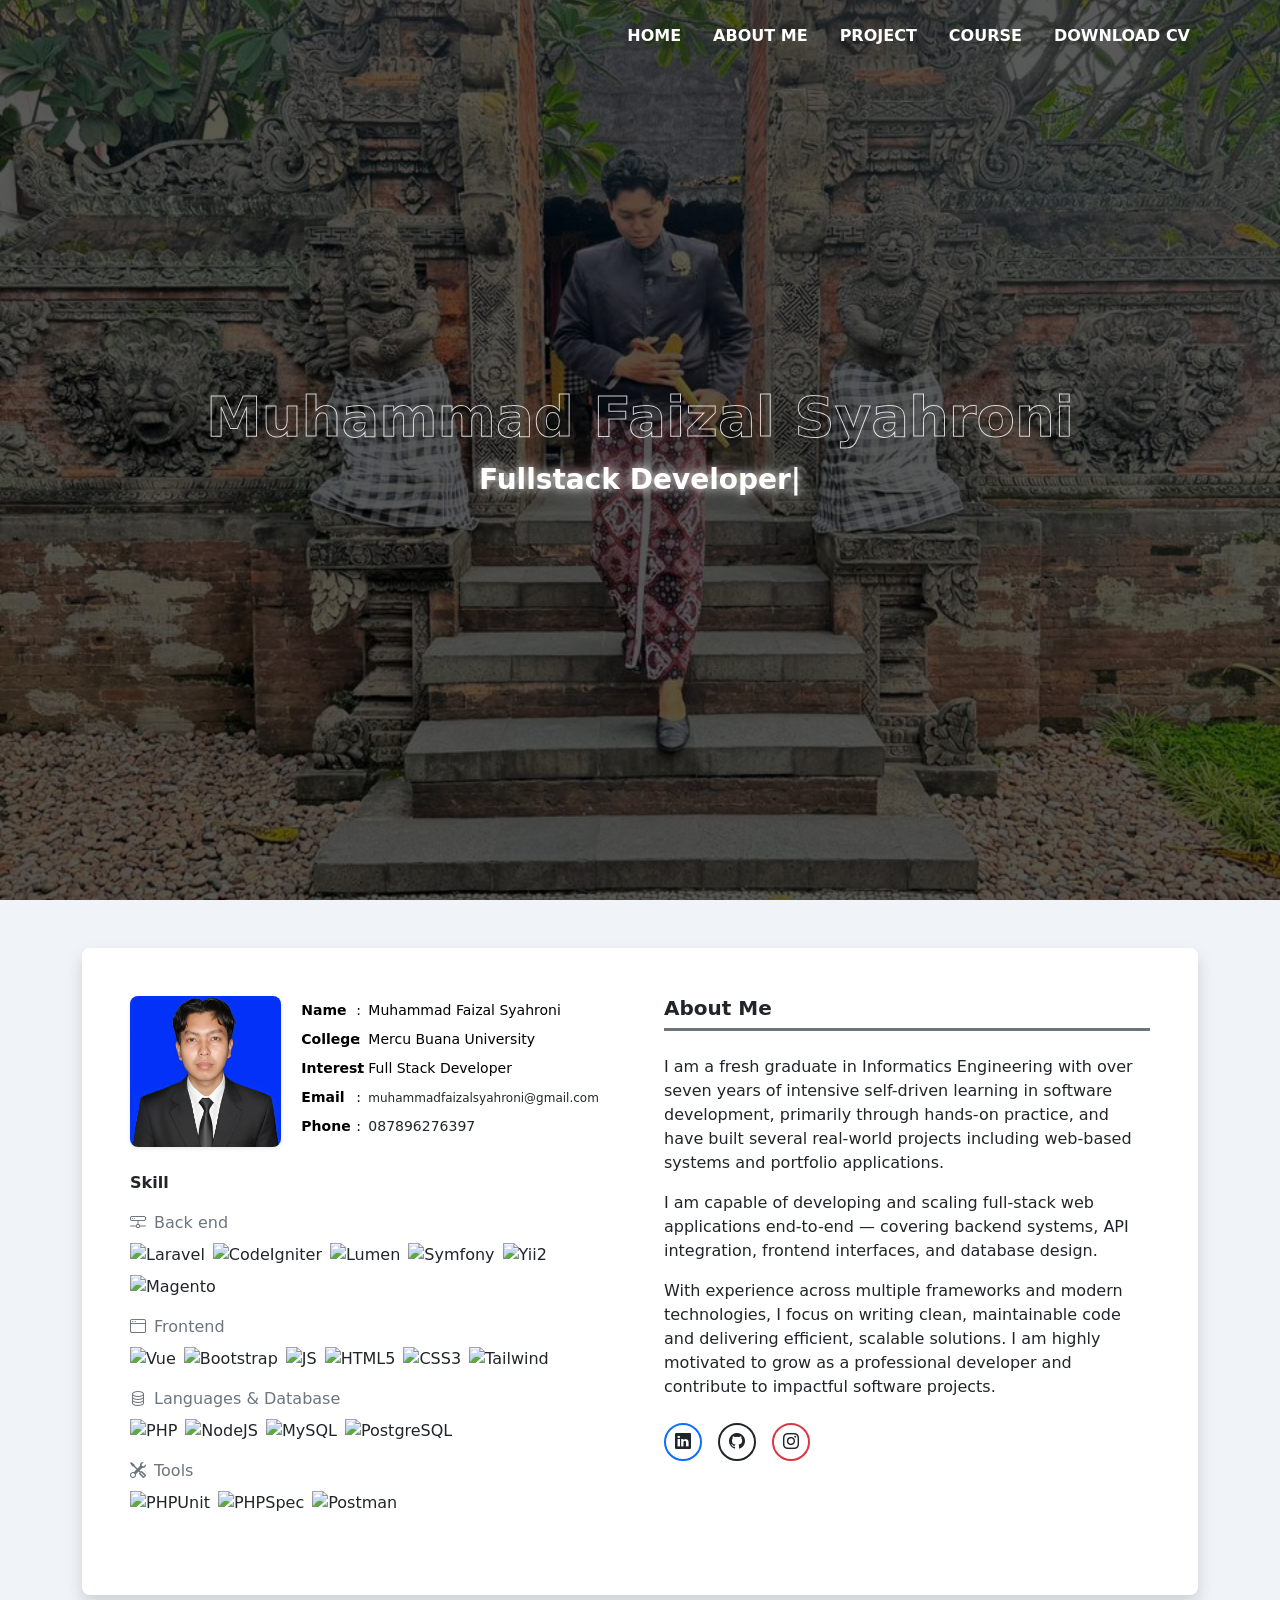
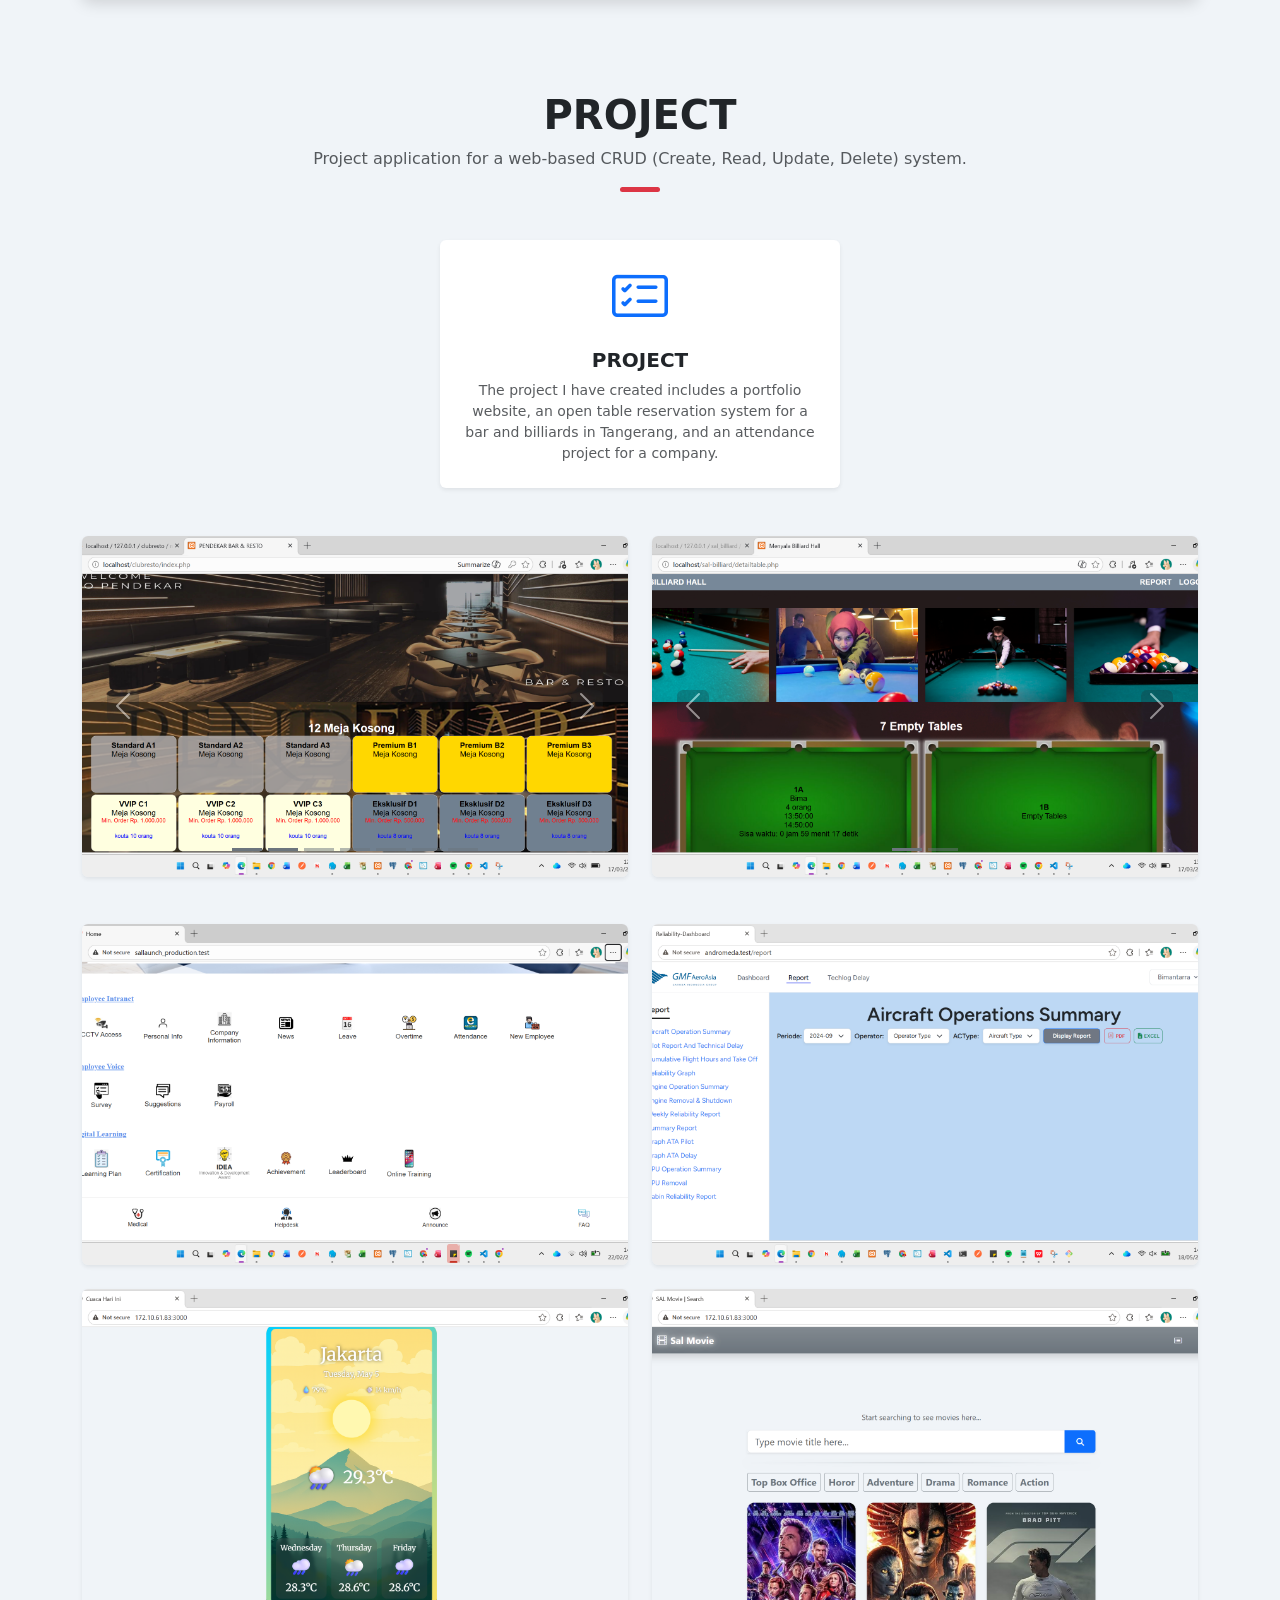
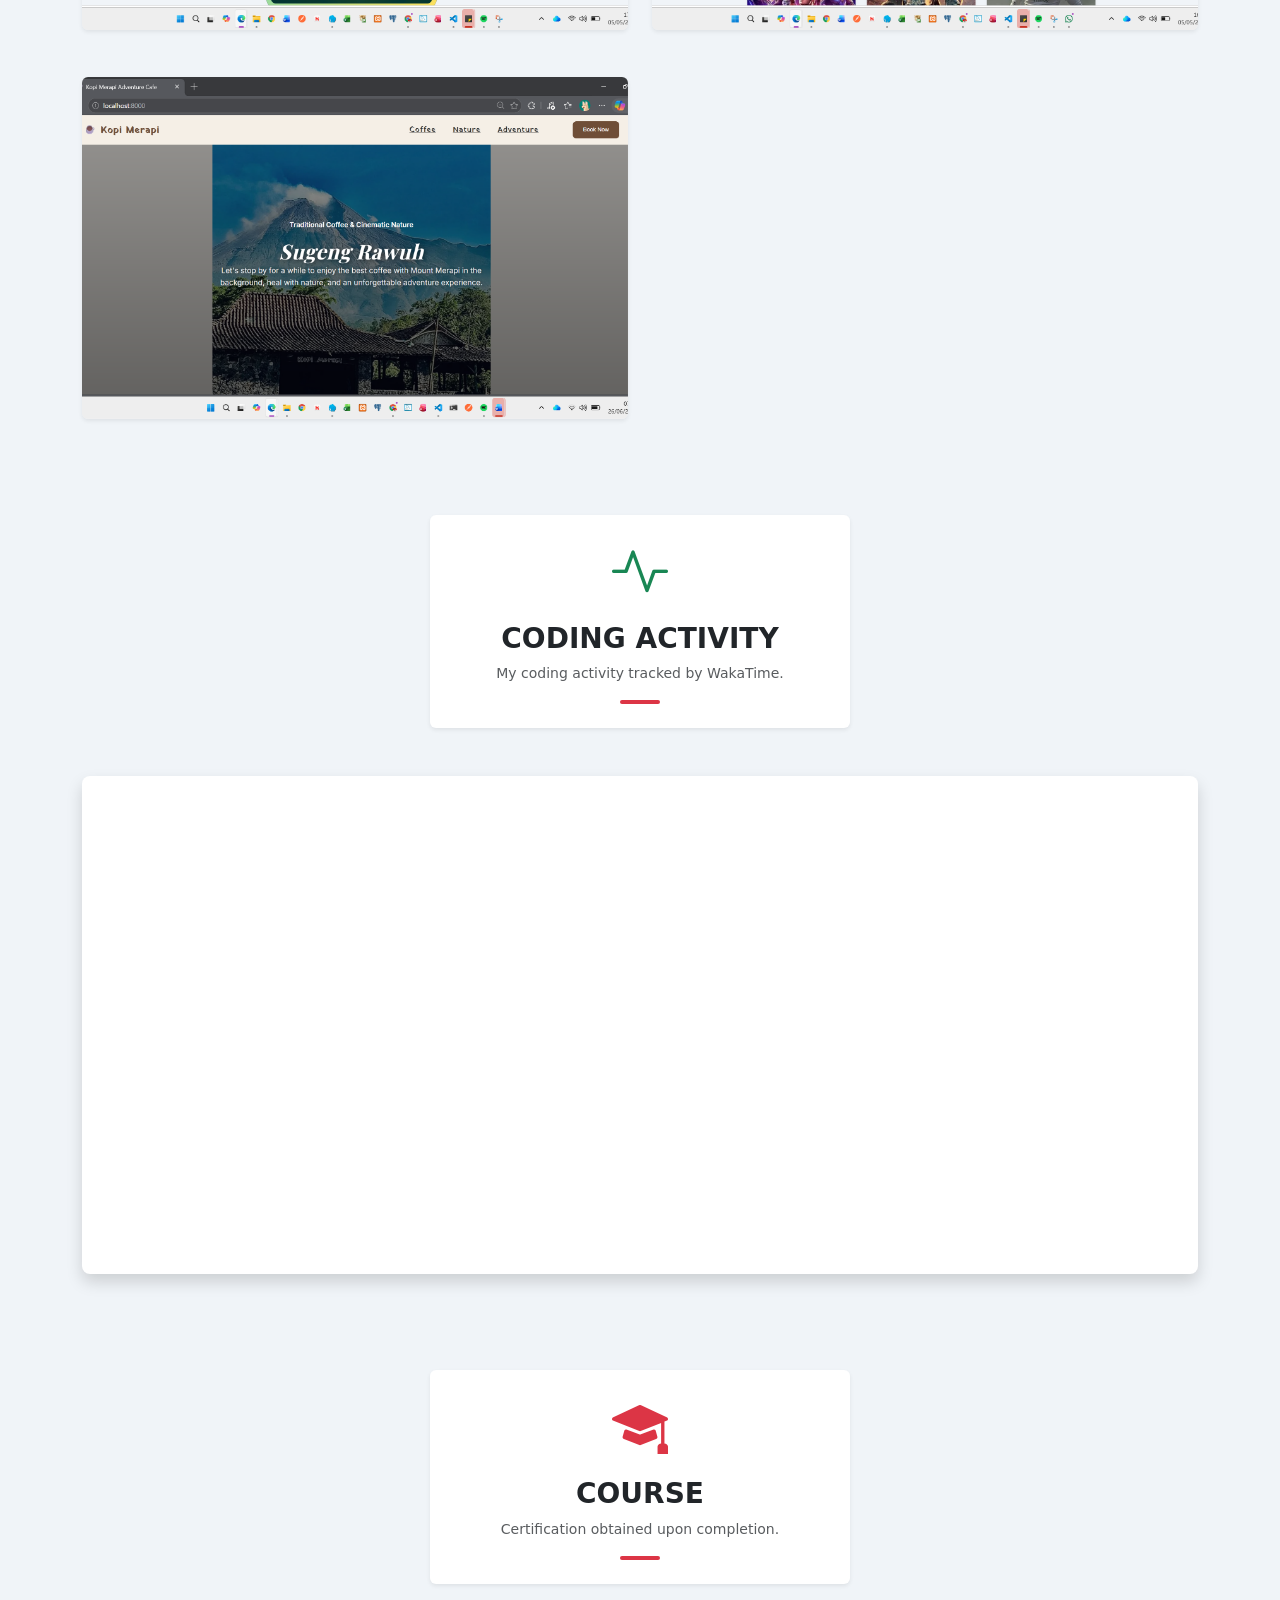
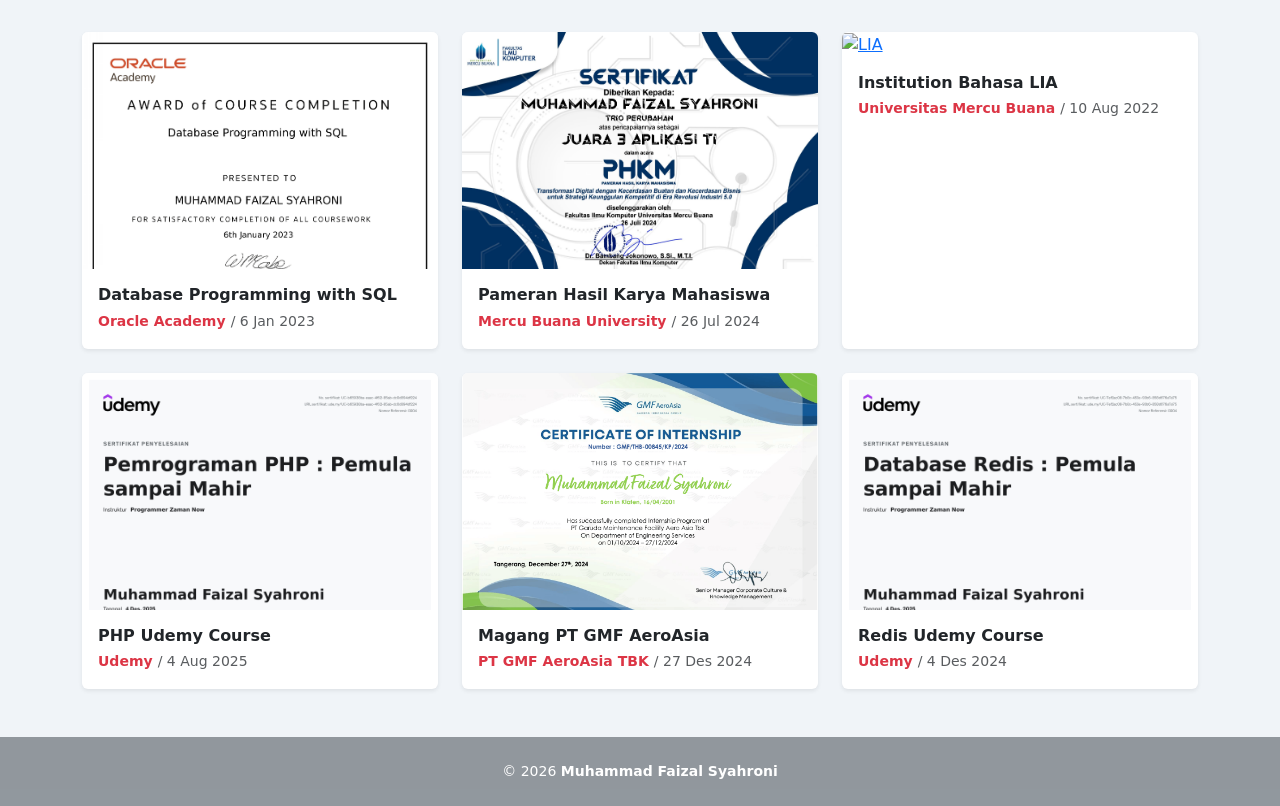
==== commit b9c92975: "new review" ====
--- a/index.html
+++ b/index.html
@@ -255,9 +255,10 @@
           <li class="nav-item"><a class="nav-link text-white fw-semibold text-uppercase" href="#projects">Project</a>
           </li>
           <li class="nav-item"><a class="nav-link text-white fw-semibold text-uppercase" href="#courses">Course</a></li>
-          <li class="nav-item"><a class="nav-link text-white fw-semibold text-uppercase"
-              href="https://drive.google.com/file/d/1ZY2xmc2YH_SC1HYg4sCrn4kwKQiGzOxy/view" target="_blank">Download
-              CV</a></li>
+          <li class="nav-item">
+            <a href="https://drive.google.com/file/d/1dgNyxwBJ-kM18H2mmacNhNS4IQZvHLIn/view?usp=sharing" class="nav-link text-white fw-semibold text-uppercase"  target="_blank" rel="noopener noreferrer">Download
+              CV</a>
+            </li>
         </ul>
       </div>
     </div>
@@ -750,13 +751,13 @@
                 aria-current="true"></button>
               <button type="button" data-bs-target="#carouselProject4" data-bs-slide-to="1"
                 class="bg-secondary"></button>
-                <button type="button" data-bs-target="#carouselProject4" data-bs-slide-to="2"
-                  class="bg-secondary"></button>
-                <button type="button" data-bs-target="#carouselProject4" data-bs-slide-to="3"
-                  class="bg-secondary"></button>
-                <button type="button" data-bs-target="#carouselProject4" data-bs-slide-to="4"
-                  class="bg-secondary"></button>
-              </div>
+              <button type="button" data-bs-target="#carouselProject4" data-bs-slide-to="2"
+                class="bg-secondary"></button>
+              <button type="button" data-bs-target="#carouselProject4" data-bs-slide-to="3"
+                class="bg-secondary"></button>
+              <button type="button" data-bs-target="#carouselProject4" data-bs-slide-to="4"
+                class="bg-secondary"></button>
+            </div>
 
             <!-- Images -->
             <div class="carousel-inner rounded shadow-sm overflow-hidden">
@@ -910,41 +911,12 @@
           </div>
         </div>
 
+
       </div>
     </div>
   </section>
 
-<!--  Graduate  -->
-<section id="graduate" class="py-5" style="background-color: #f0f4f8;">
-  <div class="container">
-    <div class="d-flex justify-content-center mb-5">
-      <div class="bg-white shadow-sm rounded p-4 text-center w-100" style="max-width:420px">
-        <i class="bi bi-mortarboard-fill display-4 text-danger mb-3 d-block"></i>
-        <h3 class="fw-bold text-uppercase mb-2">Graduate</h3>
-        <p class="text-muted small mb-3">Certification of Graduation</p>
-        <div class="mx-auto bg-danger rounded" style="width:40px;height:4px"></div>
-      </div>
-    </div>
-
-    <!-- Card SKL - ditengah -->
-    <div class="row justify-content-center">
-      <div class="col-12 col-sm-6 col-md-4">
-        <div class="card border-0 shadow-sm h-100 overflow-hidden">
-          <a href="assets/img/certification/" target="_blank">
-            <img src="assets/img/certification/SKL.pdf" class="course-img" alt="SKL"
-              onerror="this.onerror=null; this.src='assets/img/certification/skl-thumb.jpg';" />
-          </a>
-          <div class="card-body">
-            <h6 class="fw-bold mb-1">Surat Keterangan Lulus</h6>
-            <small class="text-danger fw-semibold">Mercu Buana University</small>
-            <small class="text-muted"> / 2025</small>
-          </div>
-        </div>
-      </div>
-    </div>
-
-  </div>
-</section>
+
 
   <!--  Footer  -->
   <footer class="bg-secondary bg-opacity-75 text-white text-center py-4">
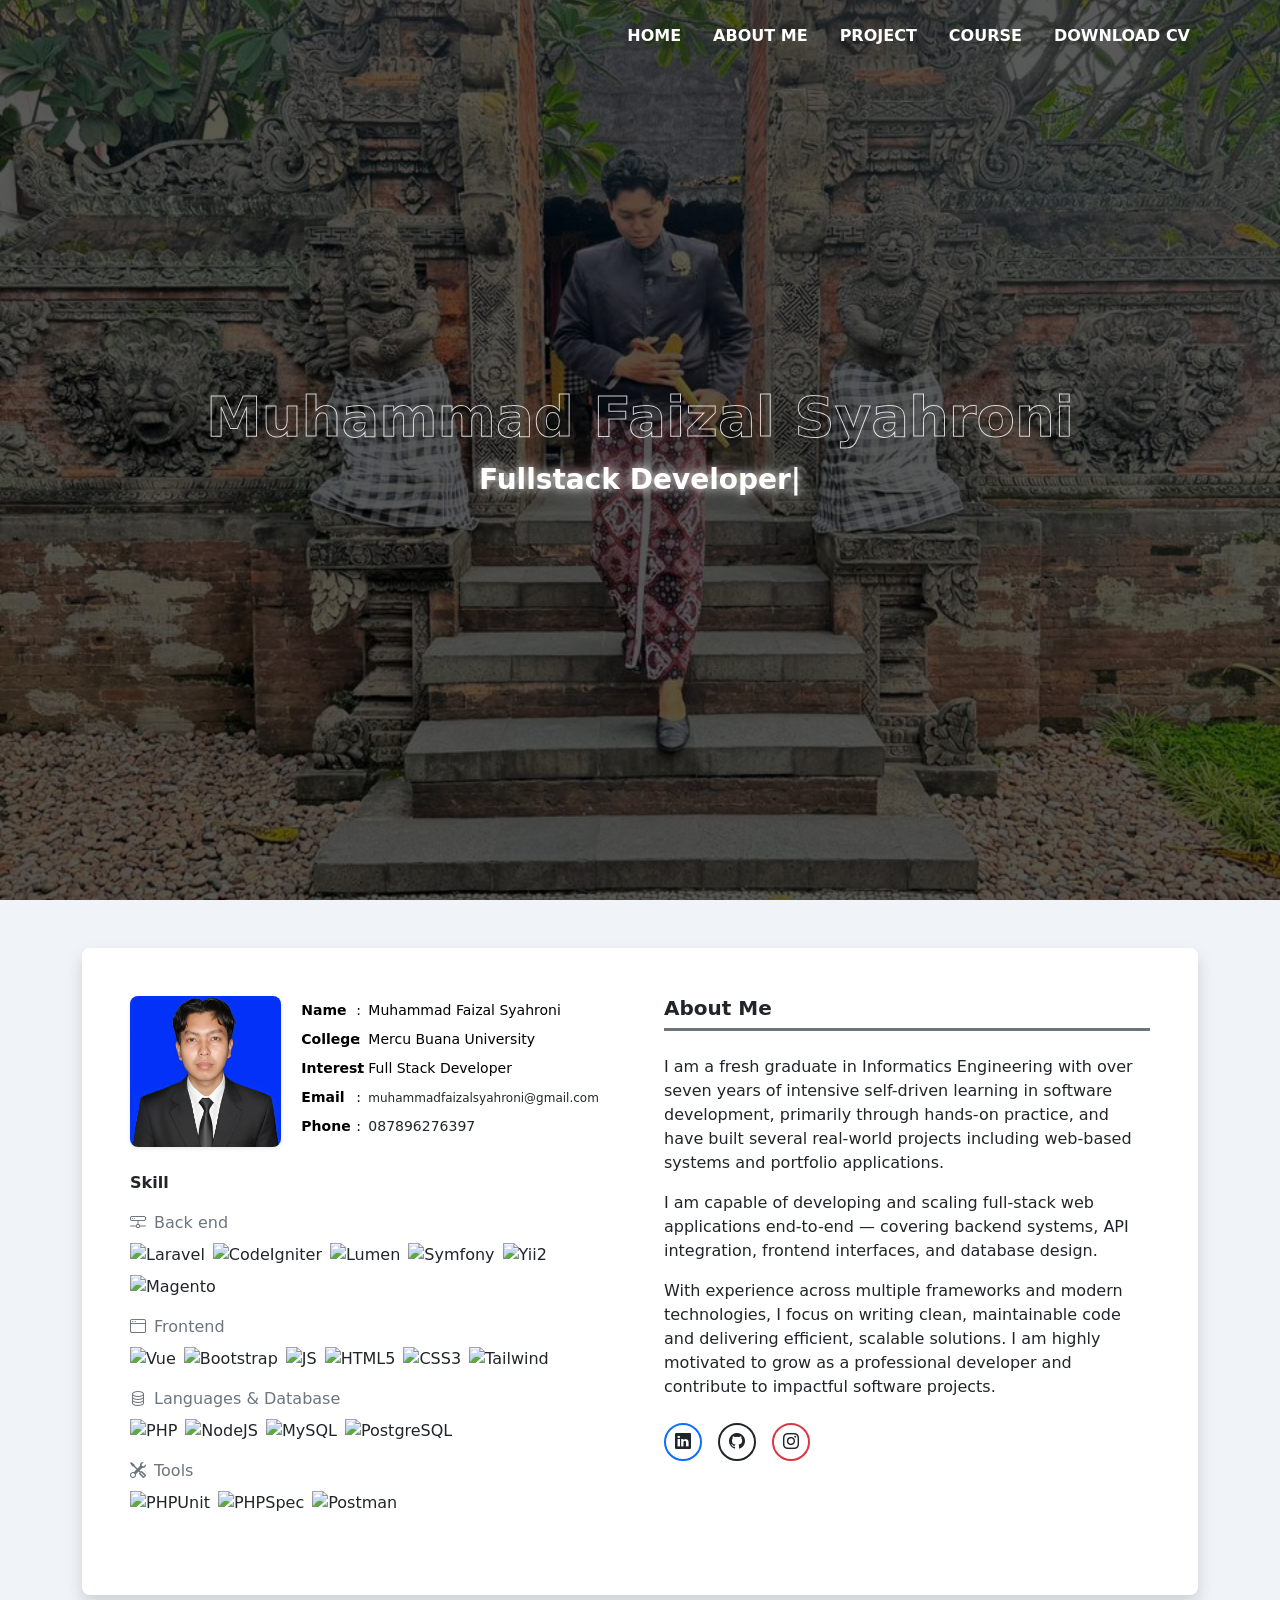
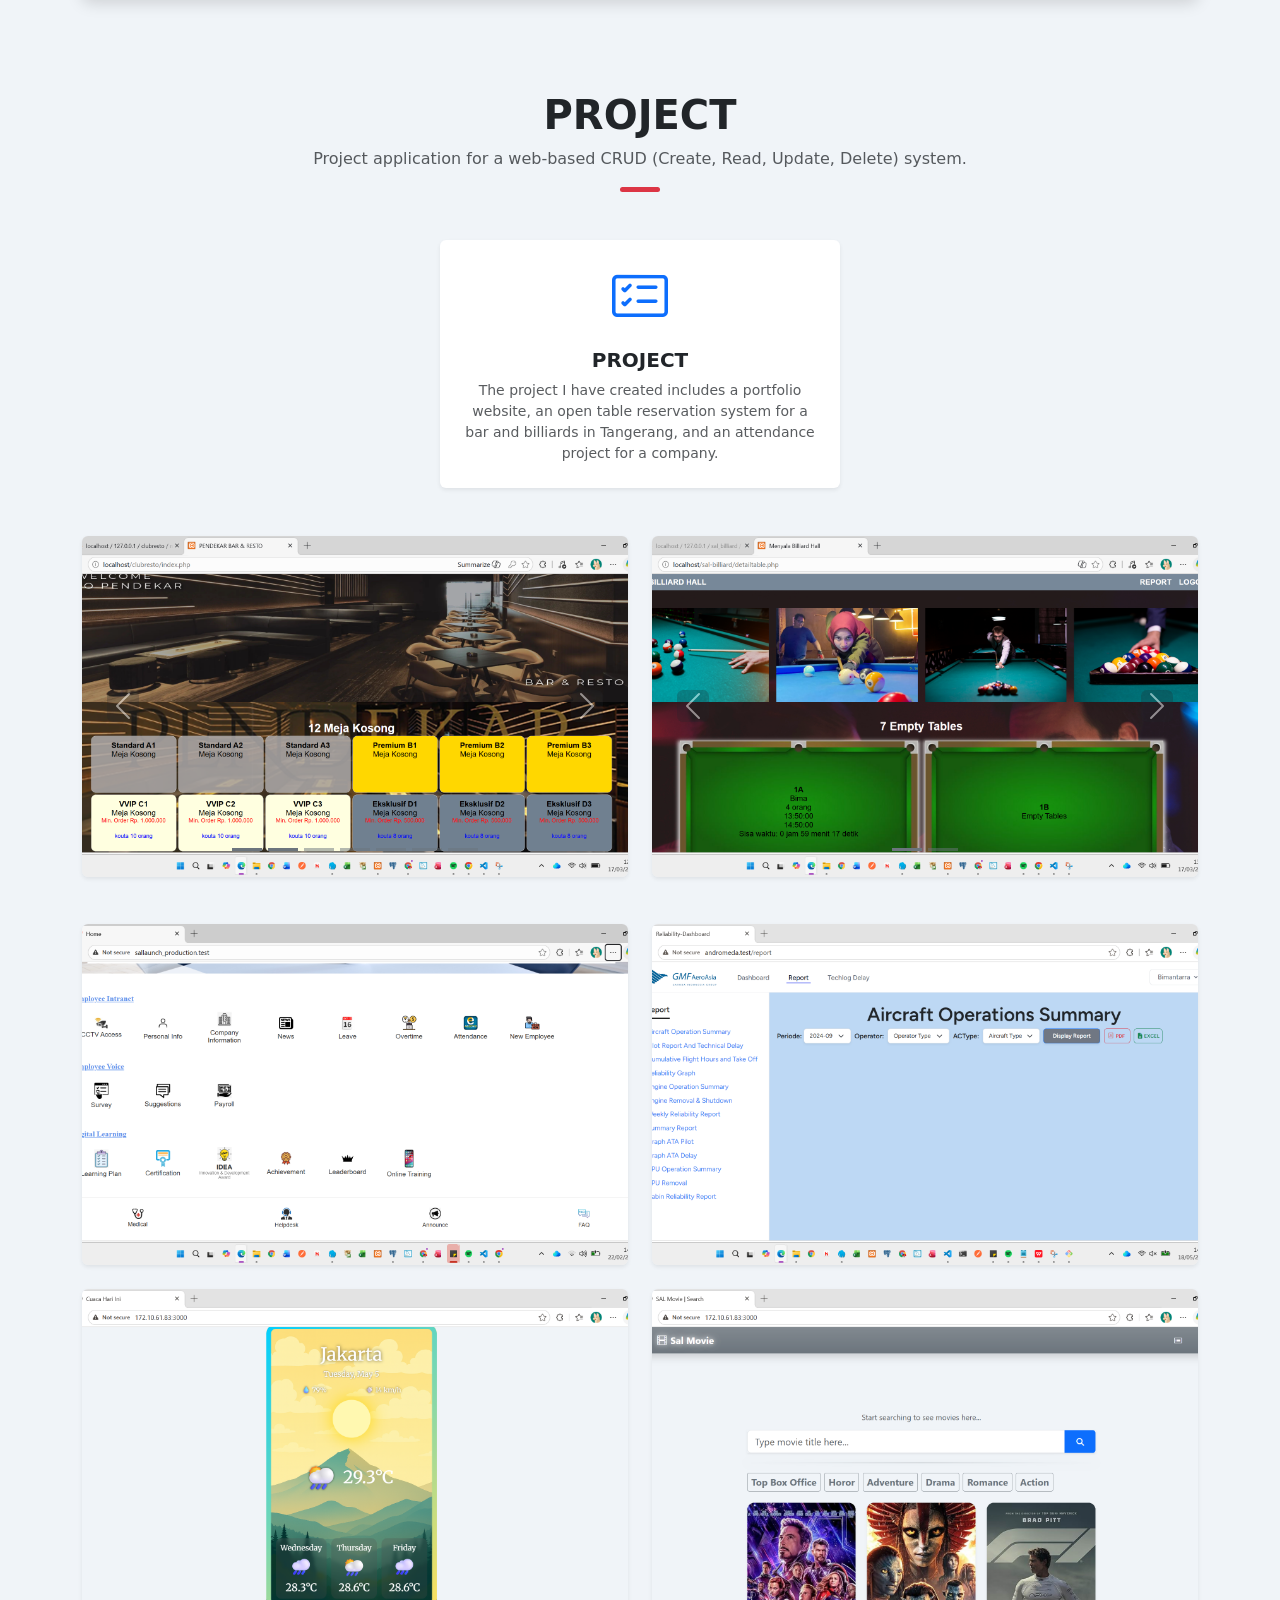
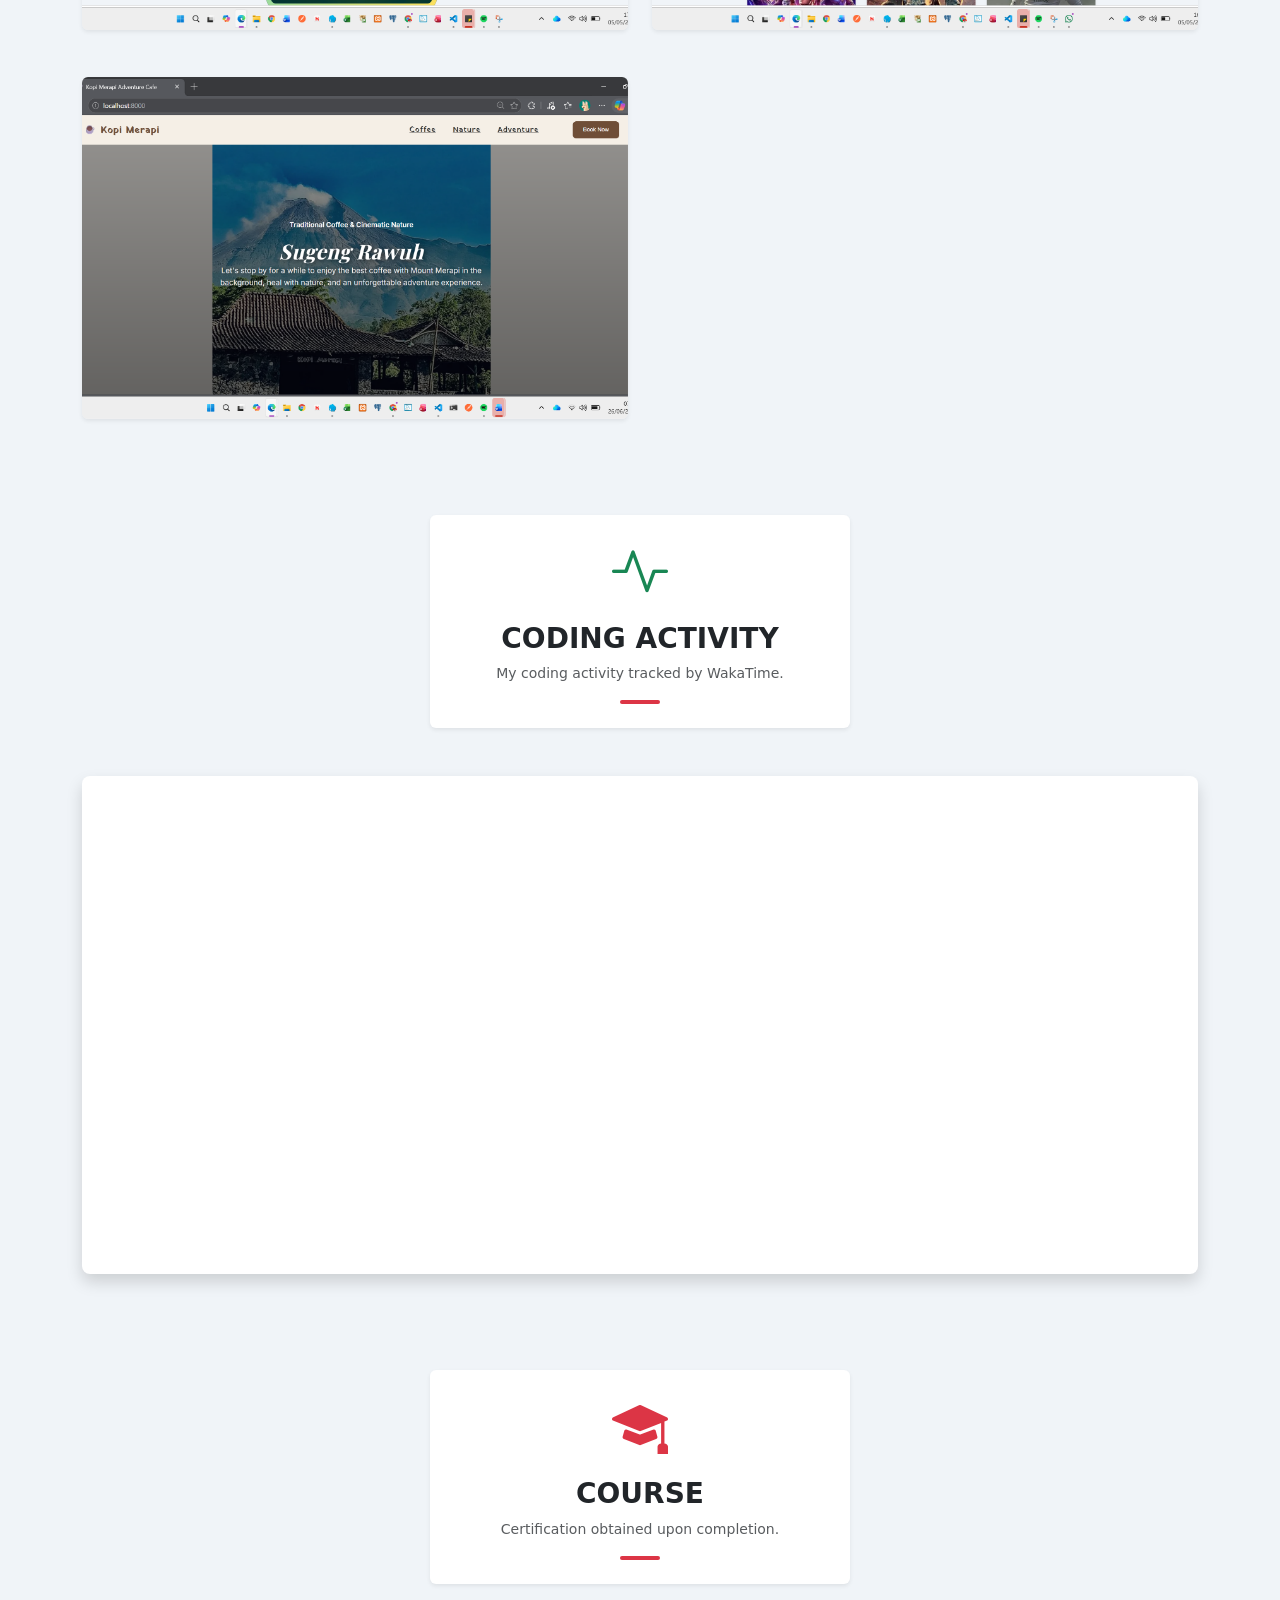
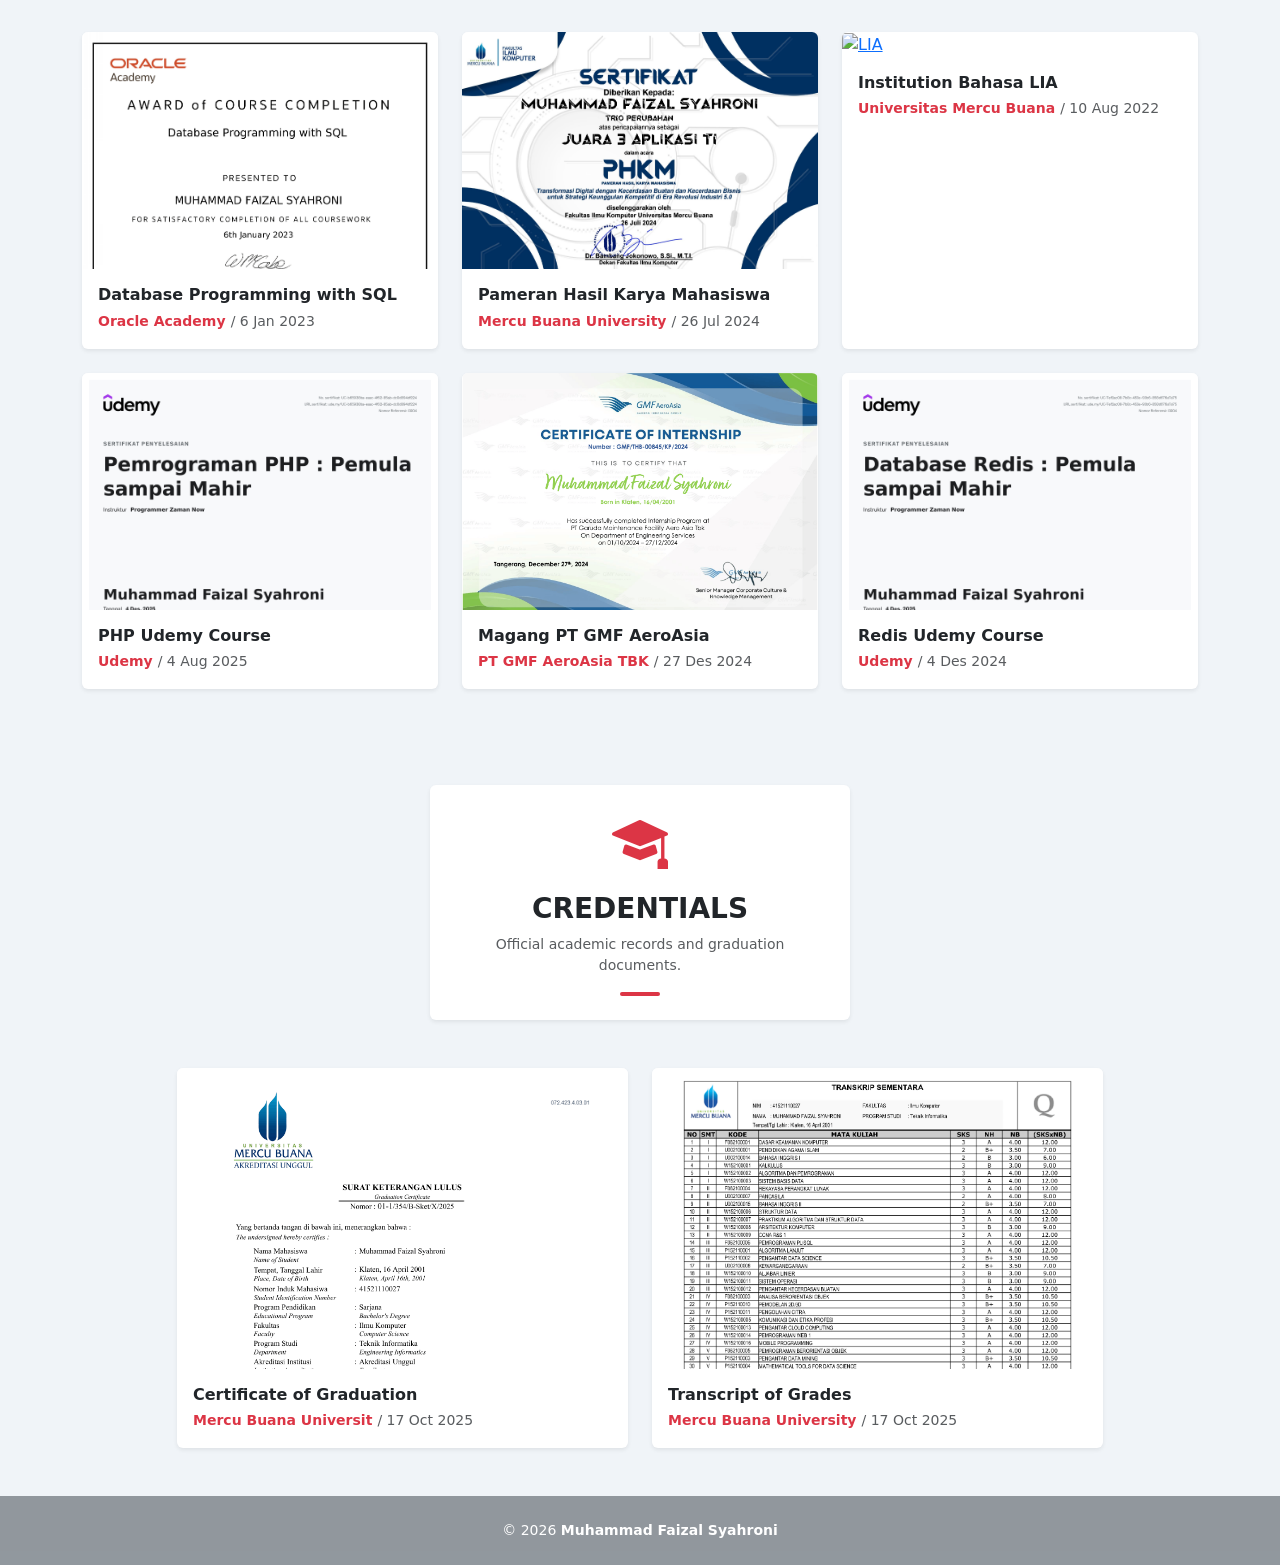
==== commit 3d841ae2: "credentials" ====
--- a/index.html
+++ b/index.html
@@ -197,8 +197,8 @@
     }
 
     /* =============================================
-       CAROUSEL — DOTS & PANAH HIDDEN BY DEFAULT
-       Muncul hanya setelah gambar di-klik
+      CAROUSEL — DOTS & PANAH HIDDEN BY DEFAULT
+      Muncul hanya setelah gambar di-klik
        ============================================= */
 
     .carousel-hover-reveal {
@@ -821,6 +821,7 @@
 
   <!--  Courses  -->
   <section id="courses" class="py-5" style="background-color: #f0f4f8;">
+
     <div class="container">
       <div class="d-flex justify-content-center mb-5">
         <div class="bg-white shadow-sm rounded p-4 text-center w-100" style="max-width:420px">
@@ -911,6 +912,53 @@
           </div>
         </div>
 
+
+      </div>
+    </div>
+  </section>
+
+
+
+    <!--  Crdentials  -->
+  <section id="credentials" class="py-5" style="background-color: #f0f4f8;">
+    
+    <div class="container">
+      <div class="d-flex justify-content-center mb-5">
+        <div class="bg-white shadow-sm rounded p-4 text-center w-100" style="max-width:420px">
+          <i class="bi bi-mortarboard-fill display-4 text-danger mb-3 d-block"></i>
+          <h3 class="fw-bold text-uppercase mb-2">Credentials</h3>
+          <p class="text-muted small mb-3">Official academic records and graduation documents.</p>
+          <div class="mx-auto bg-danger rounded" style="width:40px;height:4px"></div>
+        </div>
+      </div>    
+
+      <div class="row g-4 justify-content-center">
+
+        <div class="col-12 col-sm-6 col-md-5">
+          <div class="card border-0 shadow-sm h-100 overflow-hidden">
+            <a href="assets/img/certification/SKL.png" target="_blank">
+              <img src="assets/img/certification/SKL.png" class="course-img" alt="Oracle" />
+            </a>
+            <div class="card-body">
+              <h6 class="fw-bold mb-1">Certificate of Graduation</h6>
+              <small class="text-danger fw-semibold">Mercu Buana Universit</small>
+              <small class="text-muted"> / 17 Oct 2025</small>
+            </div>
+          </div>
+        </div>
+
+        <div class="col-12 col-sm-6 col-md-5">
+          <div class="card border-0 shadow-sm h-100 overflow-hidden">
+            <a href="assets/img/certification/transcript of grades.png" target="_blank">
+              <img src="assets/img/certification/transcript of grades.png" class="course-img" alt="PHKM" />
+            </a>
+            <div class="card-body">
+              <h6 class="fw-bold mb-1">Transcript of Grades</h6>
+              <small class="text-danger fw-semibold">Mercu Buana University</small>
+              <small class="text-muted"> / 17 Oct 2025</small>
+            </div>
+          </div>
+        </div>
 
       </div>
     </div>
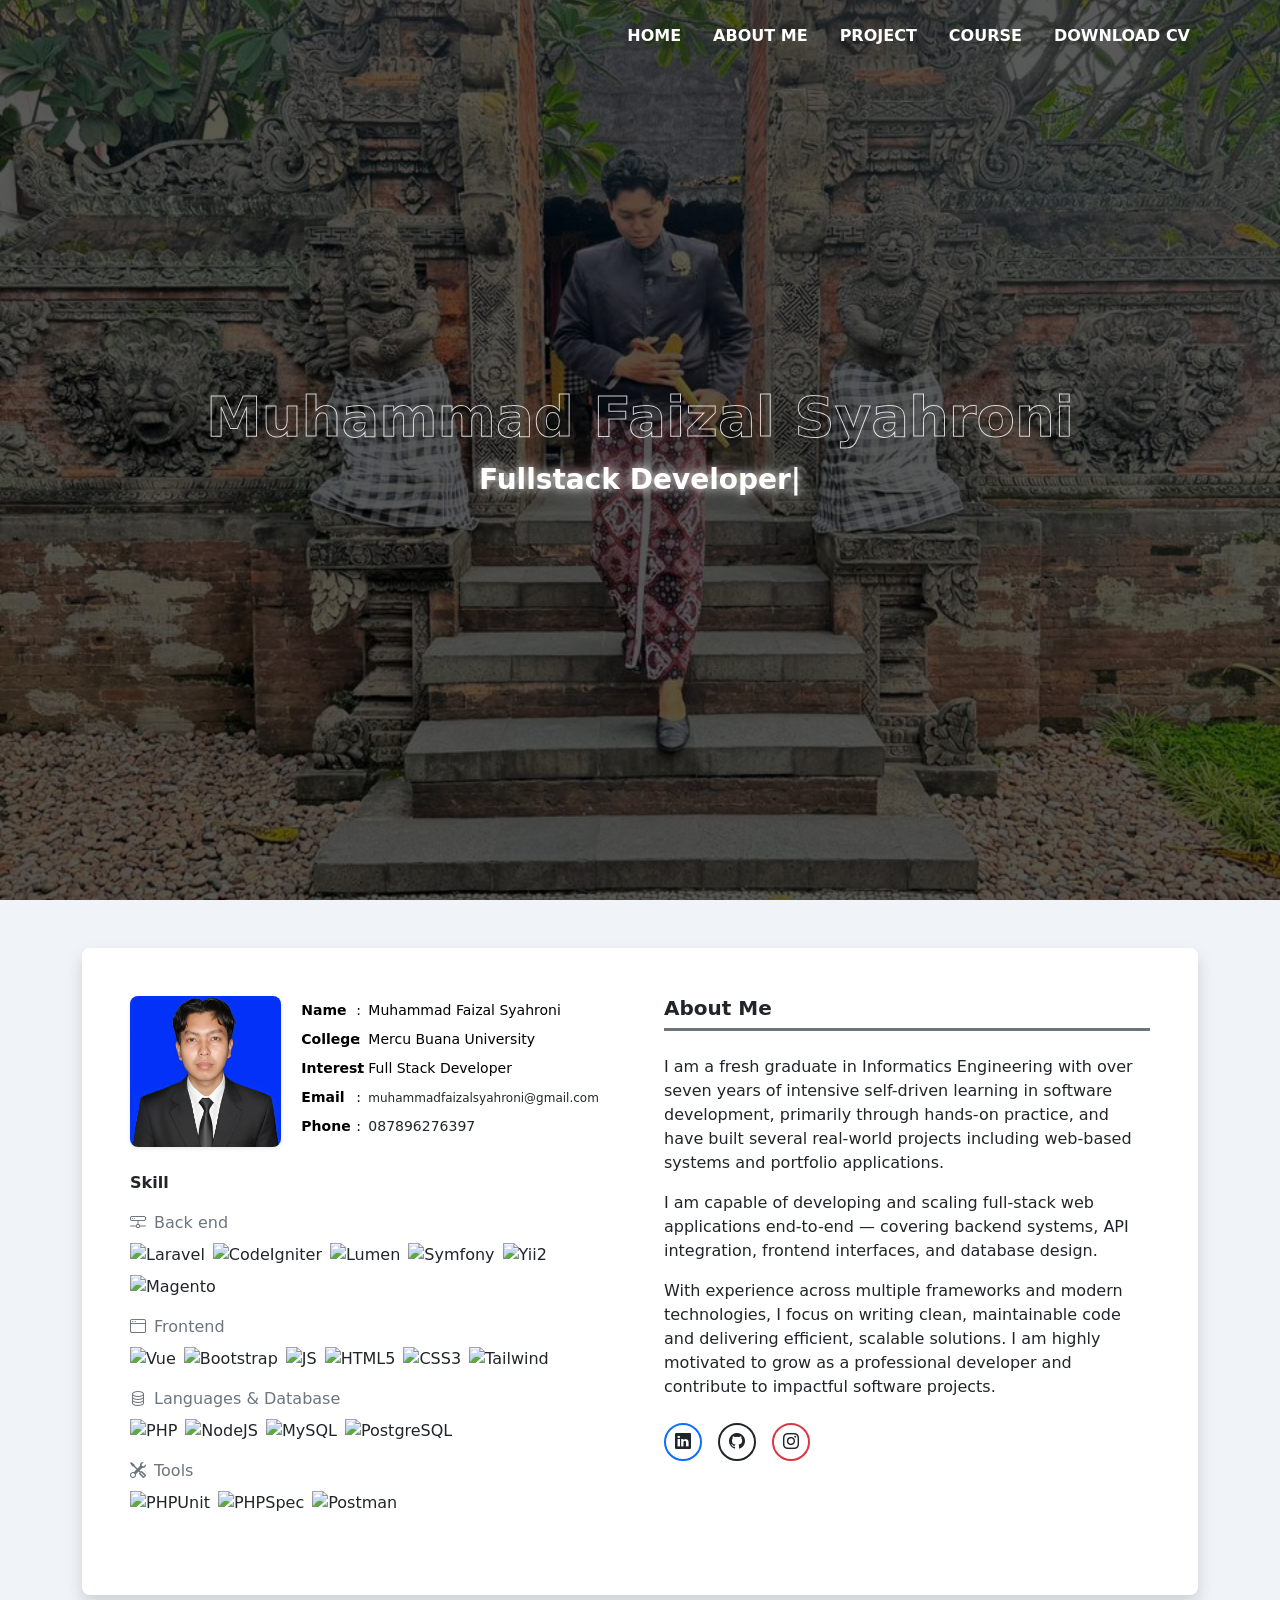
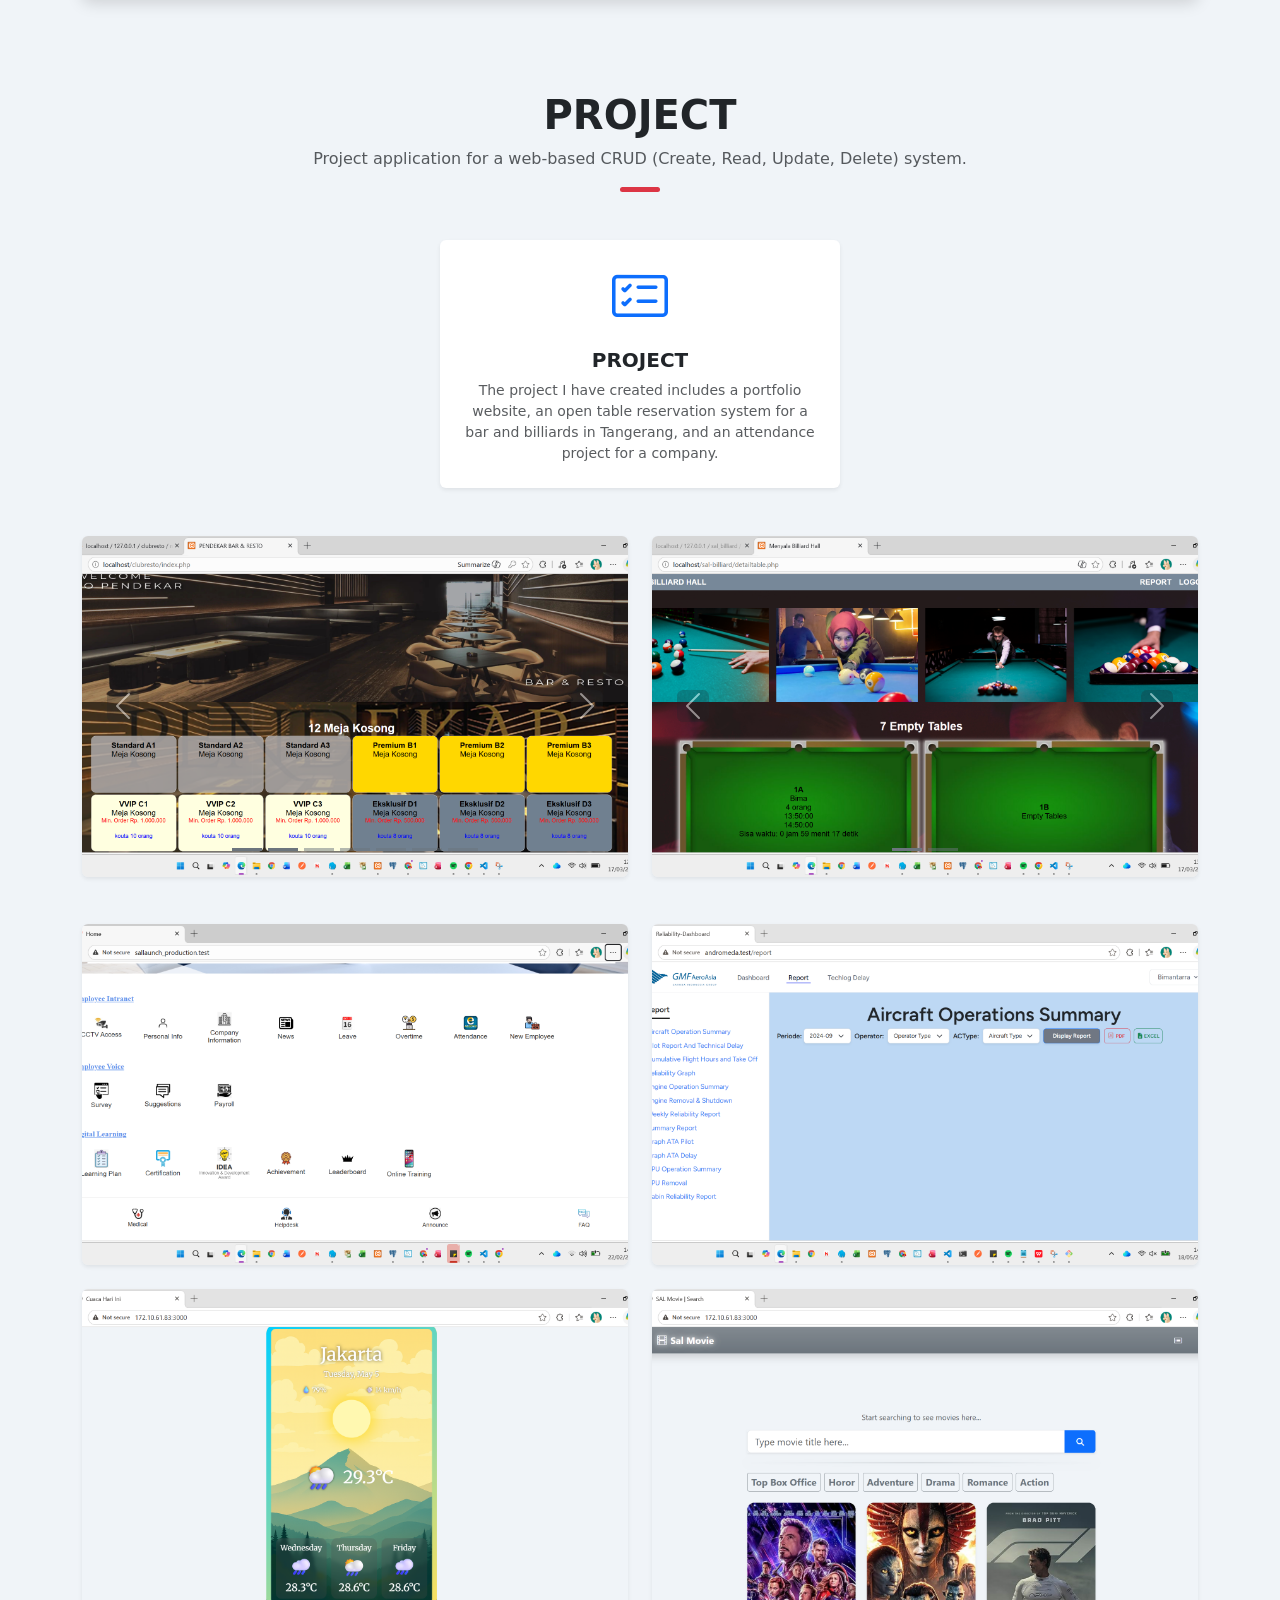
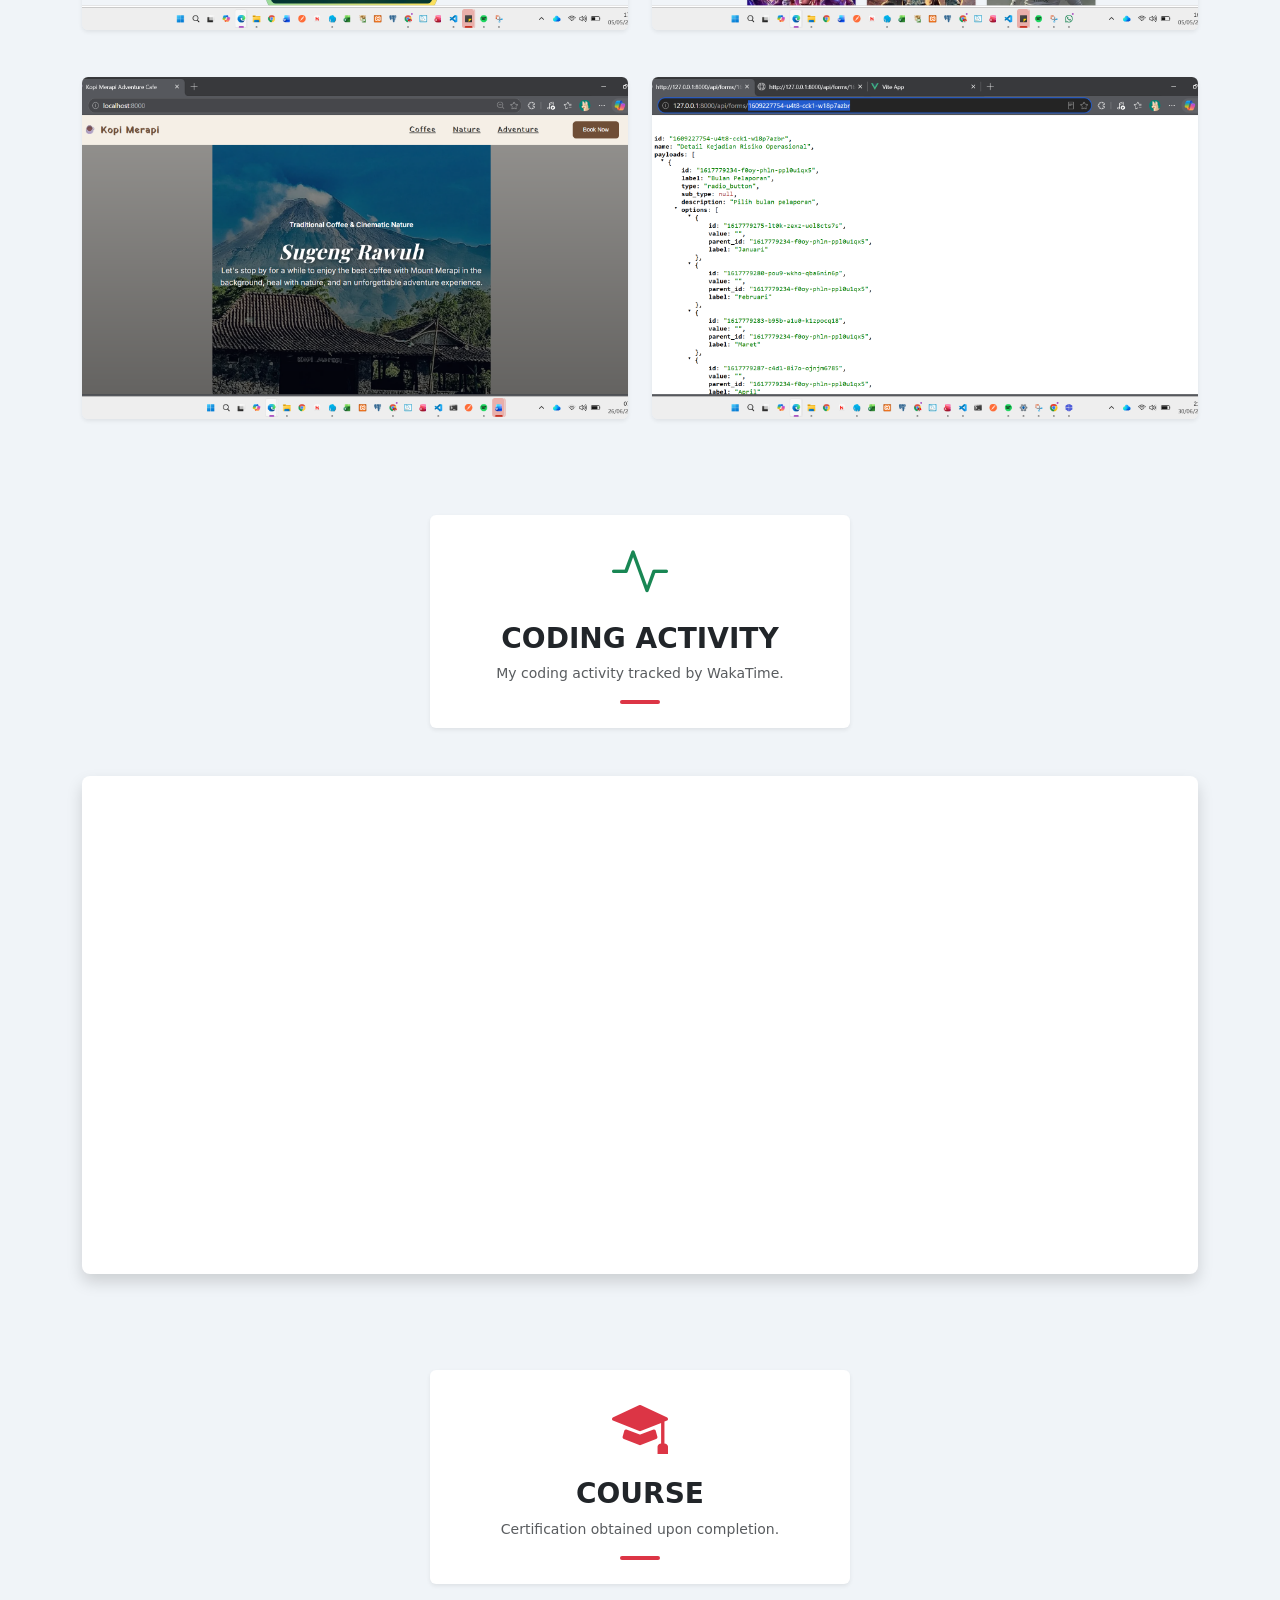
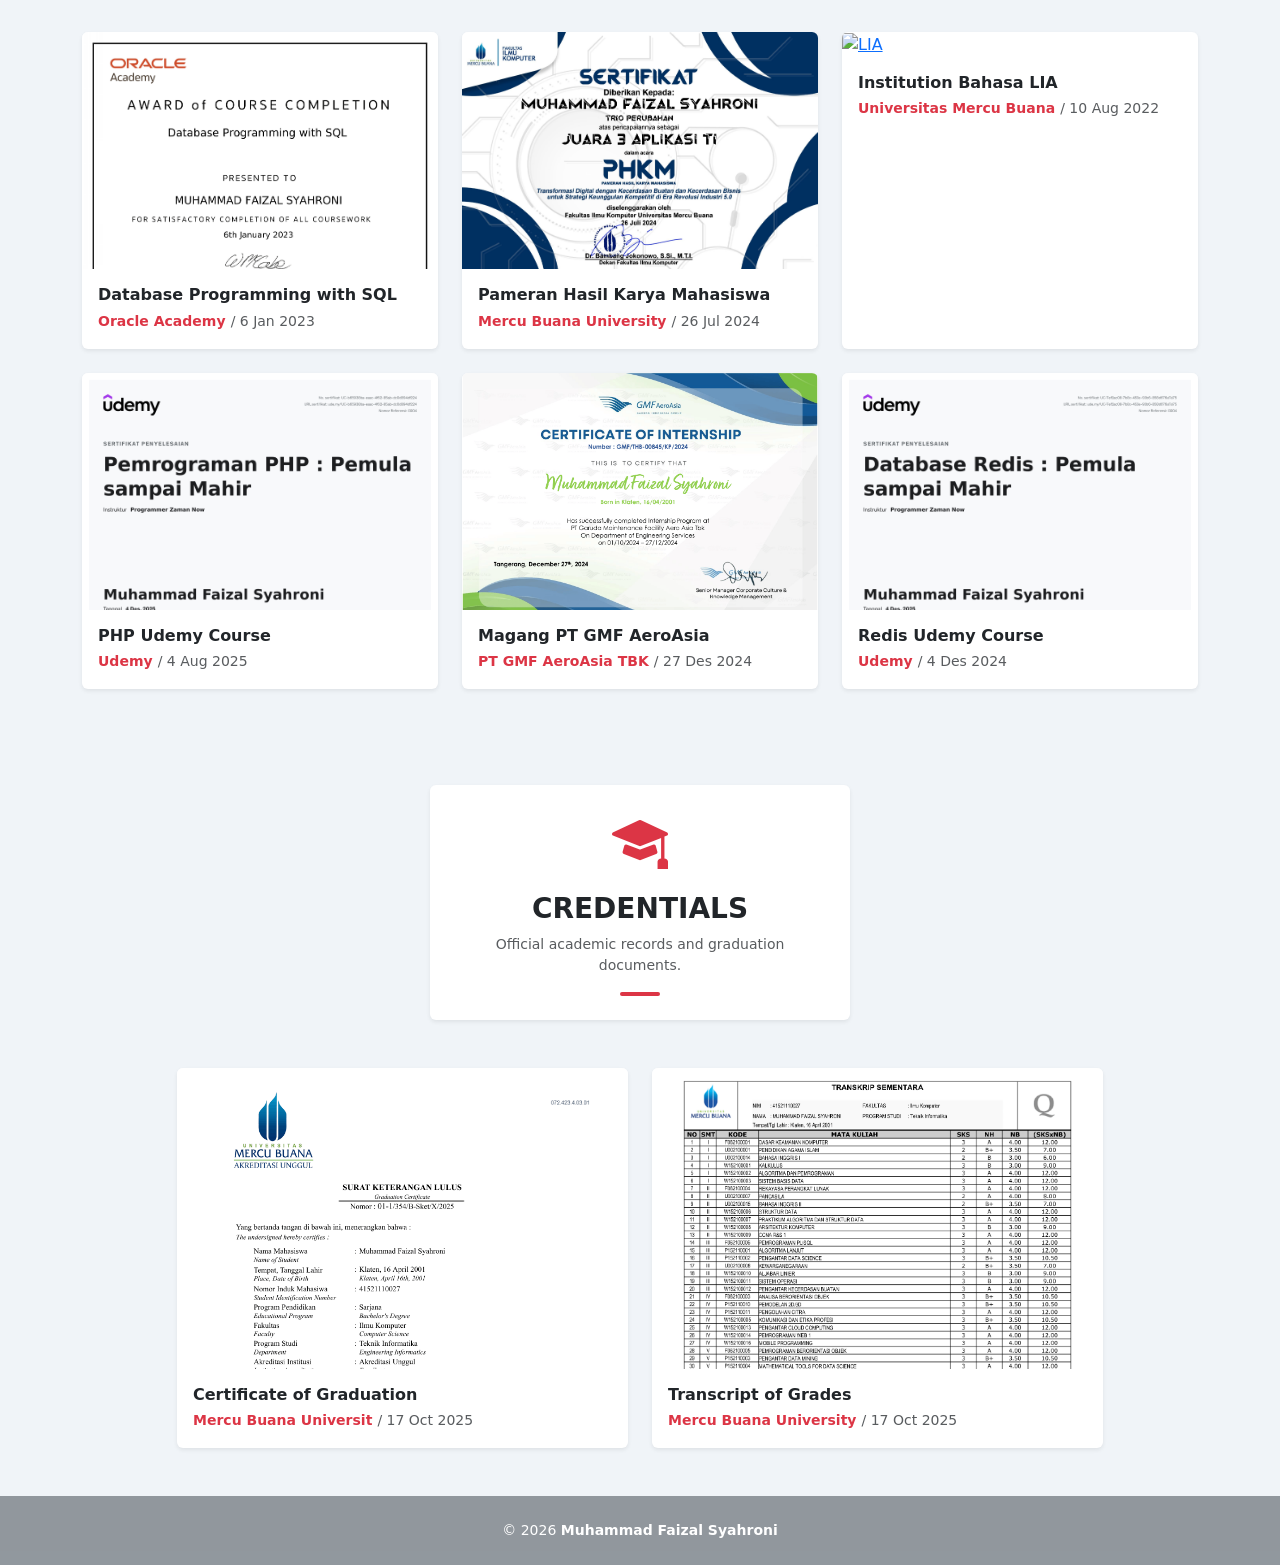
==== commit a494387e: "add prototype laravel-dynamic-form-builder" ====
--- a/index.html
+++ b/index.html
@@ -622,6 +622,24 @@
                 class="bg-secondary"></button>
               <button type="button" data-bs-target="#carouselProject3" data-bs-slide-to="9"
                 class="bg-secondary"></button>
+              <button type="button" data-bs-target="#carouselProject3" data-bs-slide-to="10"
+                class="bg-secondary"></button>
+              <button type="button" data-bs-target="#carouselProject3" data-bs-slide-to="11"
+                class="bg-secondary"></button>
+              <button type="button" data-bs-target="#carouselProject3" data-bs-slide-to="12"
+                class="bg-secondary"></button>
+              <button type="button" data-bs-target="#carouselProject3" data-bs-slide-to="13"
+                class="bg-secondary"></button>
+              <button type="button" data-bs-target="#carouselProject3" data-bs-slide-to="14"
+                class="bg-secondary"></button>
+              <button type="button" data-bs-target="#carouselProject3" data-bs-slide-to="15"
+                class="bg-secondary"></button>
+              <button type="button" data-bs-target="#carouselProject3" data-bs-slide-to="16"
+                class="bg-secondary"></button>
+              <button type="button" data-bs-target="#carouselProject3" data-bs-slide-to="17"
+                class="bg-secondary"></button>
+              <button type="button" data-bs-target="#carouselProject3" data-bs-slide-to="18"
+                class="bg-secondary"></button>
             </div>
 
             <div class="carousel-inner rounded shadow-sm overflow-hidden">
@@ -661,8 +679,44 @@
                   alt="hris 9">
               </div>
               <div class="carousel-item">
-                <img src="assets/img/project/hris/attendance/clock_out.png" class="project-img d-block w-100"
+                <img src="assets/img/project/hris/leave/form_leave_request.png" class="project-img d-block w-100"
                   alt="hris 10">
+              </div>
+              <div class="carousel-item">
+                <img src="assets/img/project/hris/leave/leave_reason_request.png" class="project-img d-block w-100"
+                  alt="hris 11">
+              </div>
+              <div class="carousel-item">
+                <img src="assets/img/project/hris/leave/leave_status.png" class="project-img d-block w-100"
+                  alt="hris 12">
+              </div>
+              <div class="carousel-item">
+                <img src="assets/img/project/hris/leave/admin_leave_approval.png" class="project-img d-block w-100"
+                  alt="hris 13">
+              </div>
+              <div class="carousel-item">
+                <img src="assets/img/project/hris/news/news_form_login.png" class="project-img d-block w-100"
+                  alt="hris 14">
+              </div>
+              <div class="carousel-item">
+                <img src="assets/img/project/hris/news/all_news.png" class="project-img d-block w-100"
+                  alt="hris 15">
+              </div>
+              <div class="carousel-item">
+                <img src="assets/img/project/hris/overtimes/login_ot.png" class="project-img d-block w-100"
+                  alt="hris 16">
+              </div>
+              <div class="carousel-item">
+                <img src="assets/img/project/hris/overtimes/overtime_feature.png" class="project-img d-block w-100"
+                  alt="hris 17">
+              </div>
+              <div class="carousel-item">
+                <img src="assets/img/project/hris/overtimes/admin_access_ot.png" class="project-img d-block w-100"
+                  alt="hris 18">
+              </div>
+              <div class="carousel-item">
+                <img src="assets/img/project/hris/payroll/Payslip Timothy (101).png" class="project-img d-block w-100"
+                  alt="hris 19">
               </div>
             </div>
 
@@ -775,6 +829,61 @@
               </div>
               <div class="carousel-item">
                 <img src="assets/img/project/kopmer/kopmer_booking.png" class="project-img d-block w-100" alt="">
+              </div>
+            </div>
+
+            <!-- Controls -->
+            <button class="carousel-control-prev" type="button" data-bs-target="#carouselProject7" data-bs-slide="prev">
+              <span class="carousel-control-prev-icon bg-dark bg-opacity-50 rounded p-3" aria-hidden="true"></span>
+              <span class="visually-hidden">Previous</span>
+            </button>
+            <button class="carousel-control-next" type="button" data-bs-target="#carouselProject7" data-bs-slide="next">
+              <span class="carousel-control-next-icon bg-dark bg-opacity-50 rounded p-3" aria-hidden="true"></span>
+              <span class="visually-hidden">Next</span>
+            </button>
+
+          </div>
+        </div>
+
+
+                <!-- Project 7: Kopmer (3 Images - With Controls) -->
+        <div class="col-12 col-md-6">
+          <div id="carouselProject7" class="carousel slide carousel-hover-reveal" data-bs-interval="false">
+
+            <div class="carousel-indicators">
+              <button type="button" data-bs-target="#carouselProject4" data-bs-slide-to="0" class="active bg-secondary"
+                aria-current="true"></button>
+              <button type="button" data-bs-target="#carouselProject4" data-bs-slide-to="1"
+                class="bg-secondary"></button>
+              <button type="button" data-bs-target="#carouselProject4" data-bs-slide-to="2"
+                class="bg-secondary"></button>
+              <button type="button" data-bs-target="#carouselProject4" data-bs-slide-to="3"
+                class="bg-secondary"></button>
+              <button type="button" data-bs-target="#carouselProject4" data-bs-slide-to="4"
+                class="bg-secondary"></button>
+              <button type="button" data-bs-target="#carouselProject4" data-bs-slide-to="5"
+                class="bg-secondary"></button>
+            </div>
+
+            <!-- Images -->
+            <div class="carousel-inner rounded shadow-sm overflow-hidden">
+              <div class="carousel-item active">
+                <img src="assets/img/project/laravel-dynamic-form-builder/External_id (Detail Kejadian Resiko Operasional).png" class="project-img d-block w-100" alt="">
+              </div>
+              <div class="carousel-item">
+                <img src="assets/img/project/laravel-dynamic-form-builder/External_id (Detail Kerugian).png" class="project-img d-block w-100" alt="">
+              </div>
+              <div class="carousel-item">
+                <img src="assets/img/project/laravel-dynamic-form-builder/Dynamic FormView Vuejs.png" class="project-img d-block w-100" alt="">
+              </div>
+              <div class="carousel-item">
+                <img src="assets/img/project/laravel-dynamic-form-builder/test btn console-log.png" class="project-img d-block w-100" alt="">
+              </div>
+              <div class="carousel-item">
+                <img src="assets/img/project/laravel-dynamic-form-builder/test btn Method handleSubmit.png" class="project-img d-block w-100" alt="">
+              </div>
+              <div class="carousel-item">
+                <img src="assets/img/project/laravel-dynamic-form-builder/Page 200 Success.png" class="project-img d-block w-100" alt="">
               </div>
             </div>
 
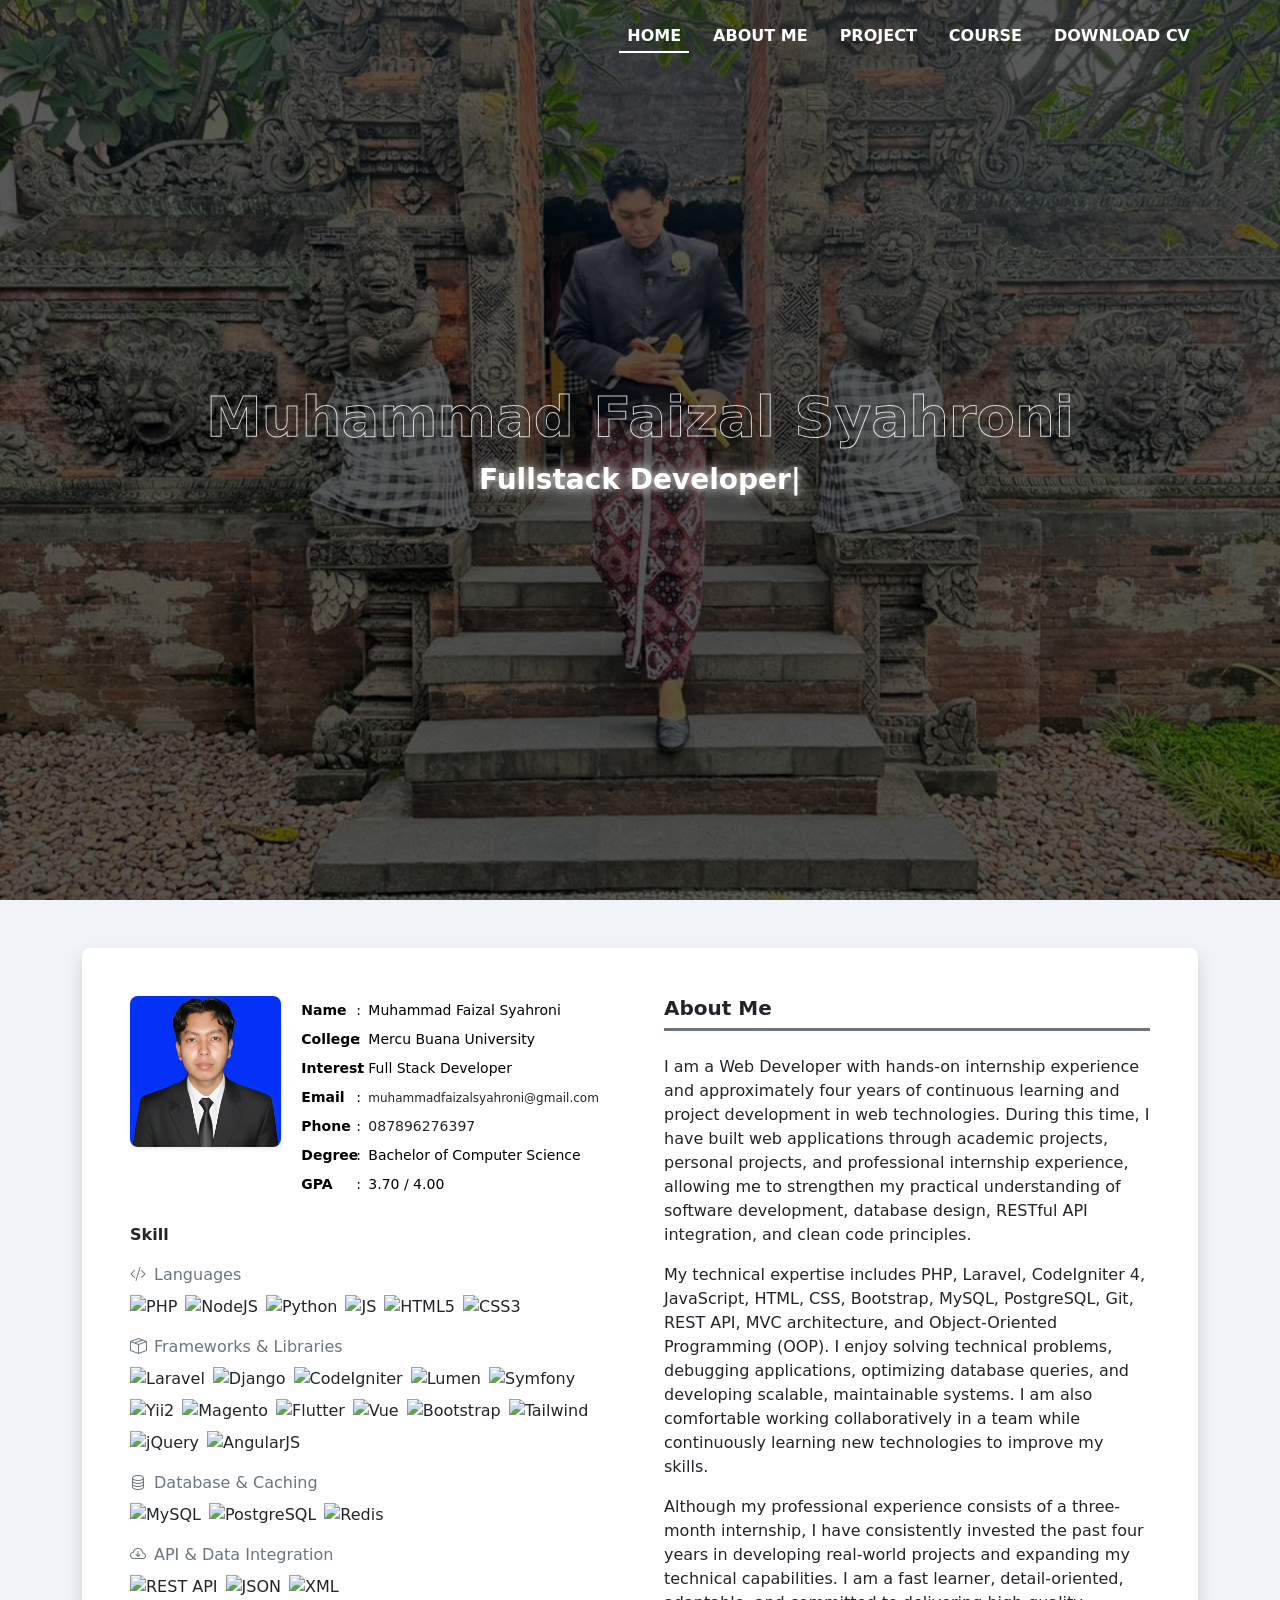
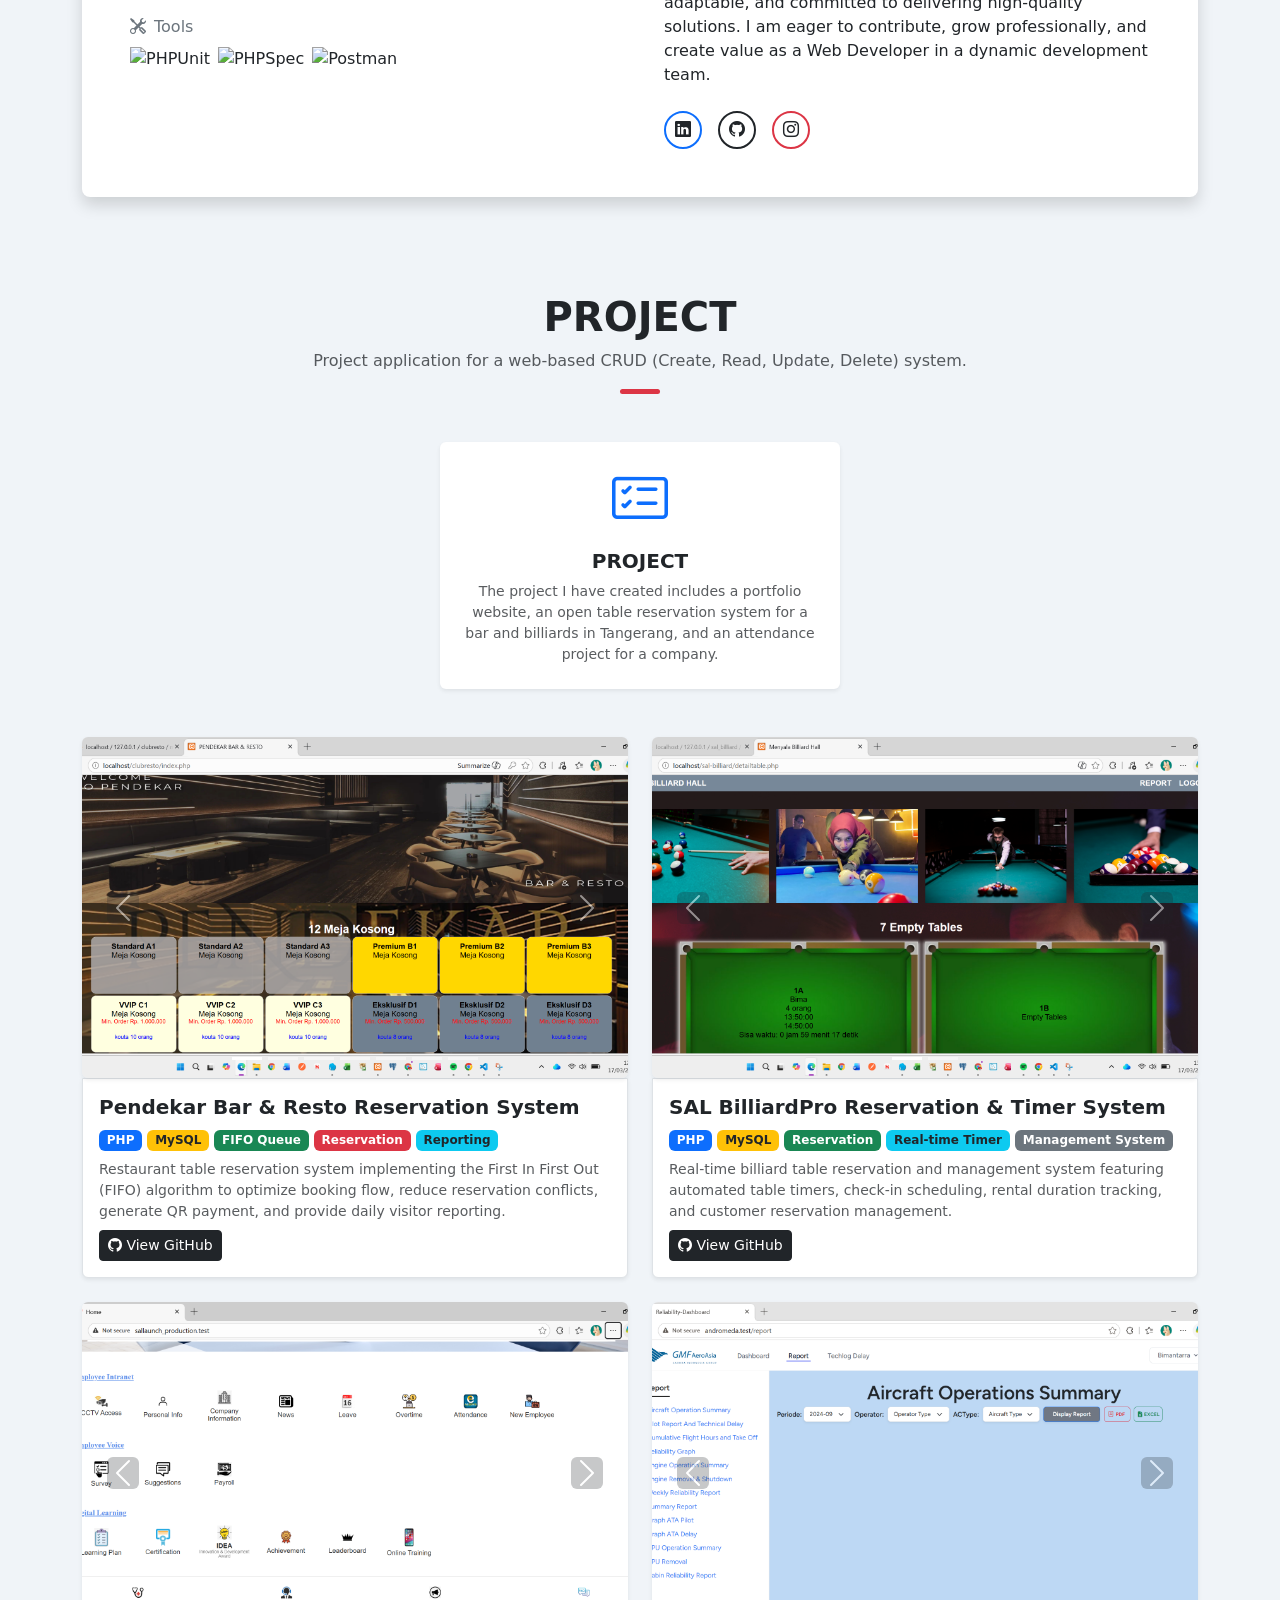
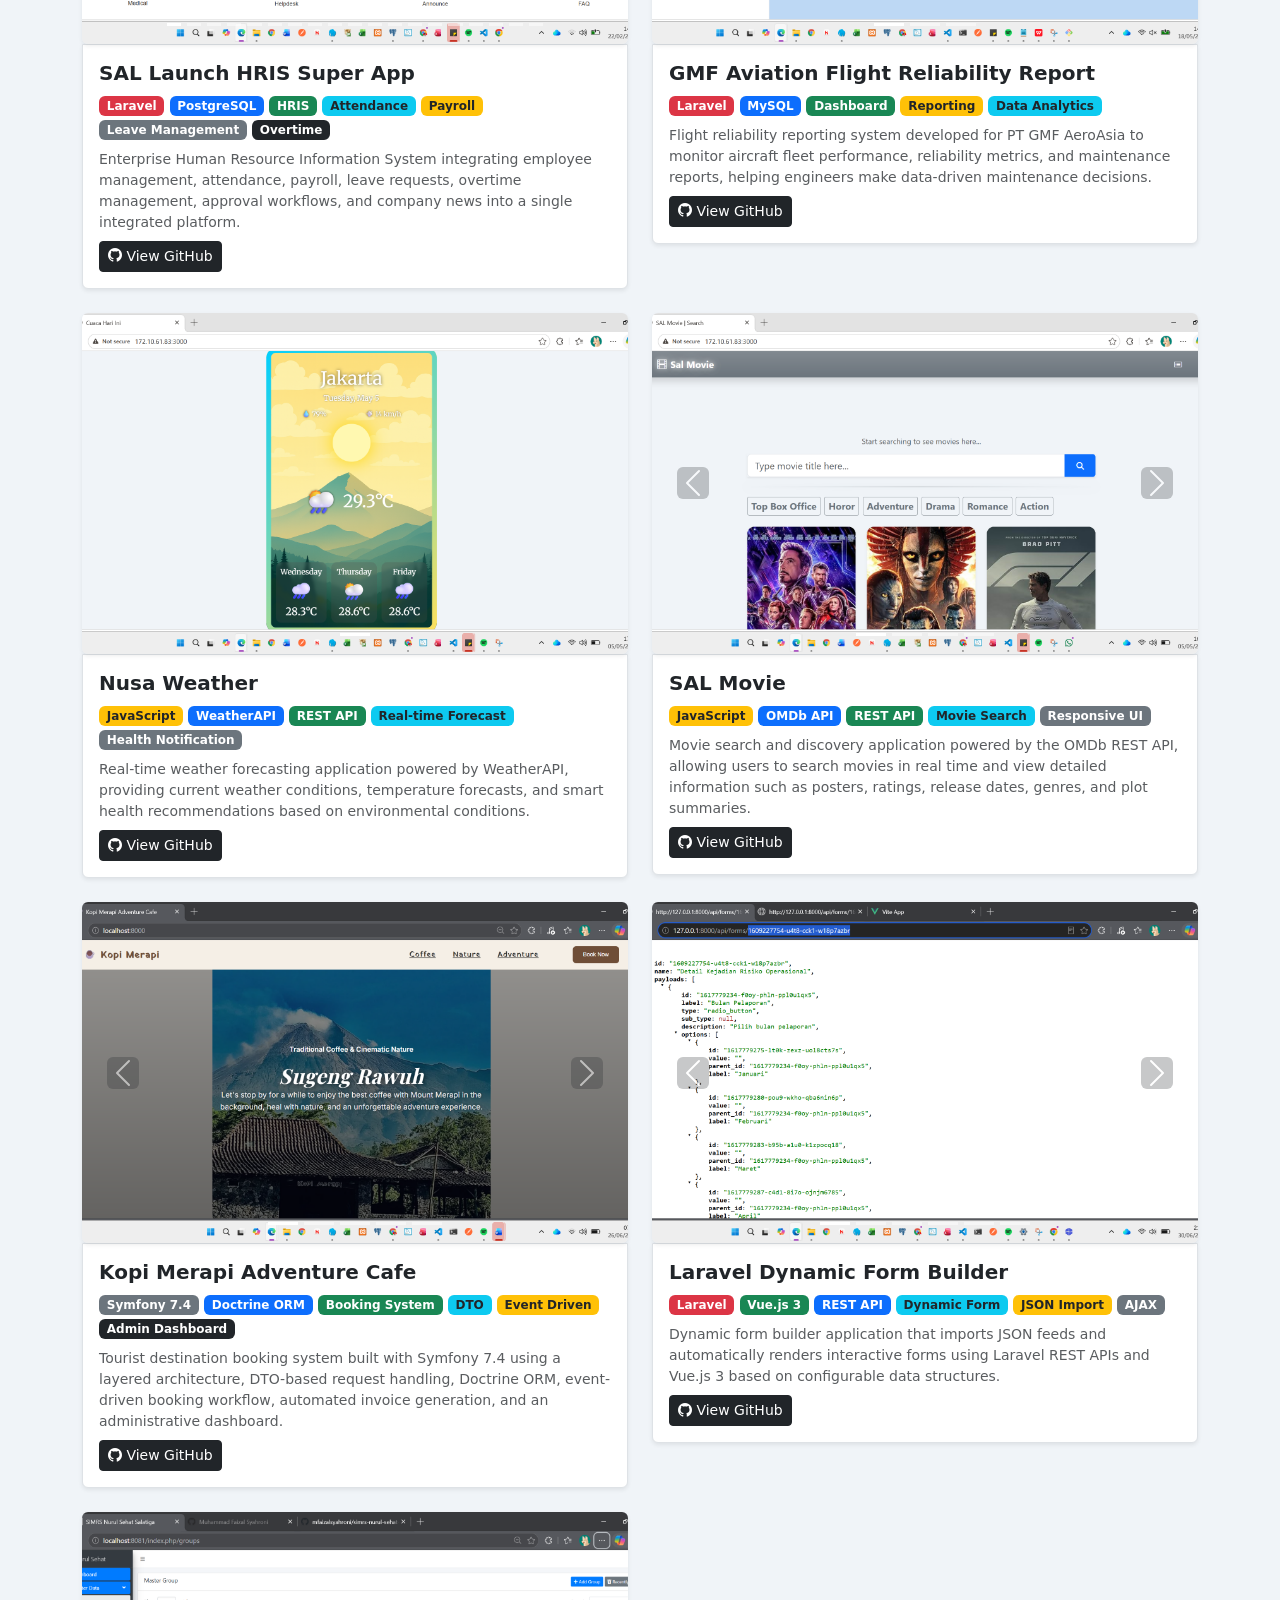
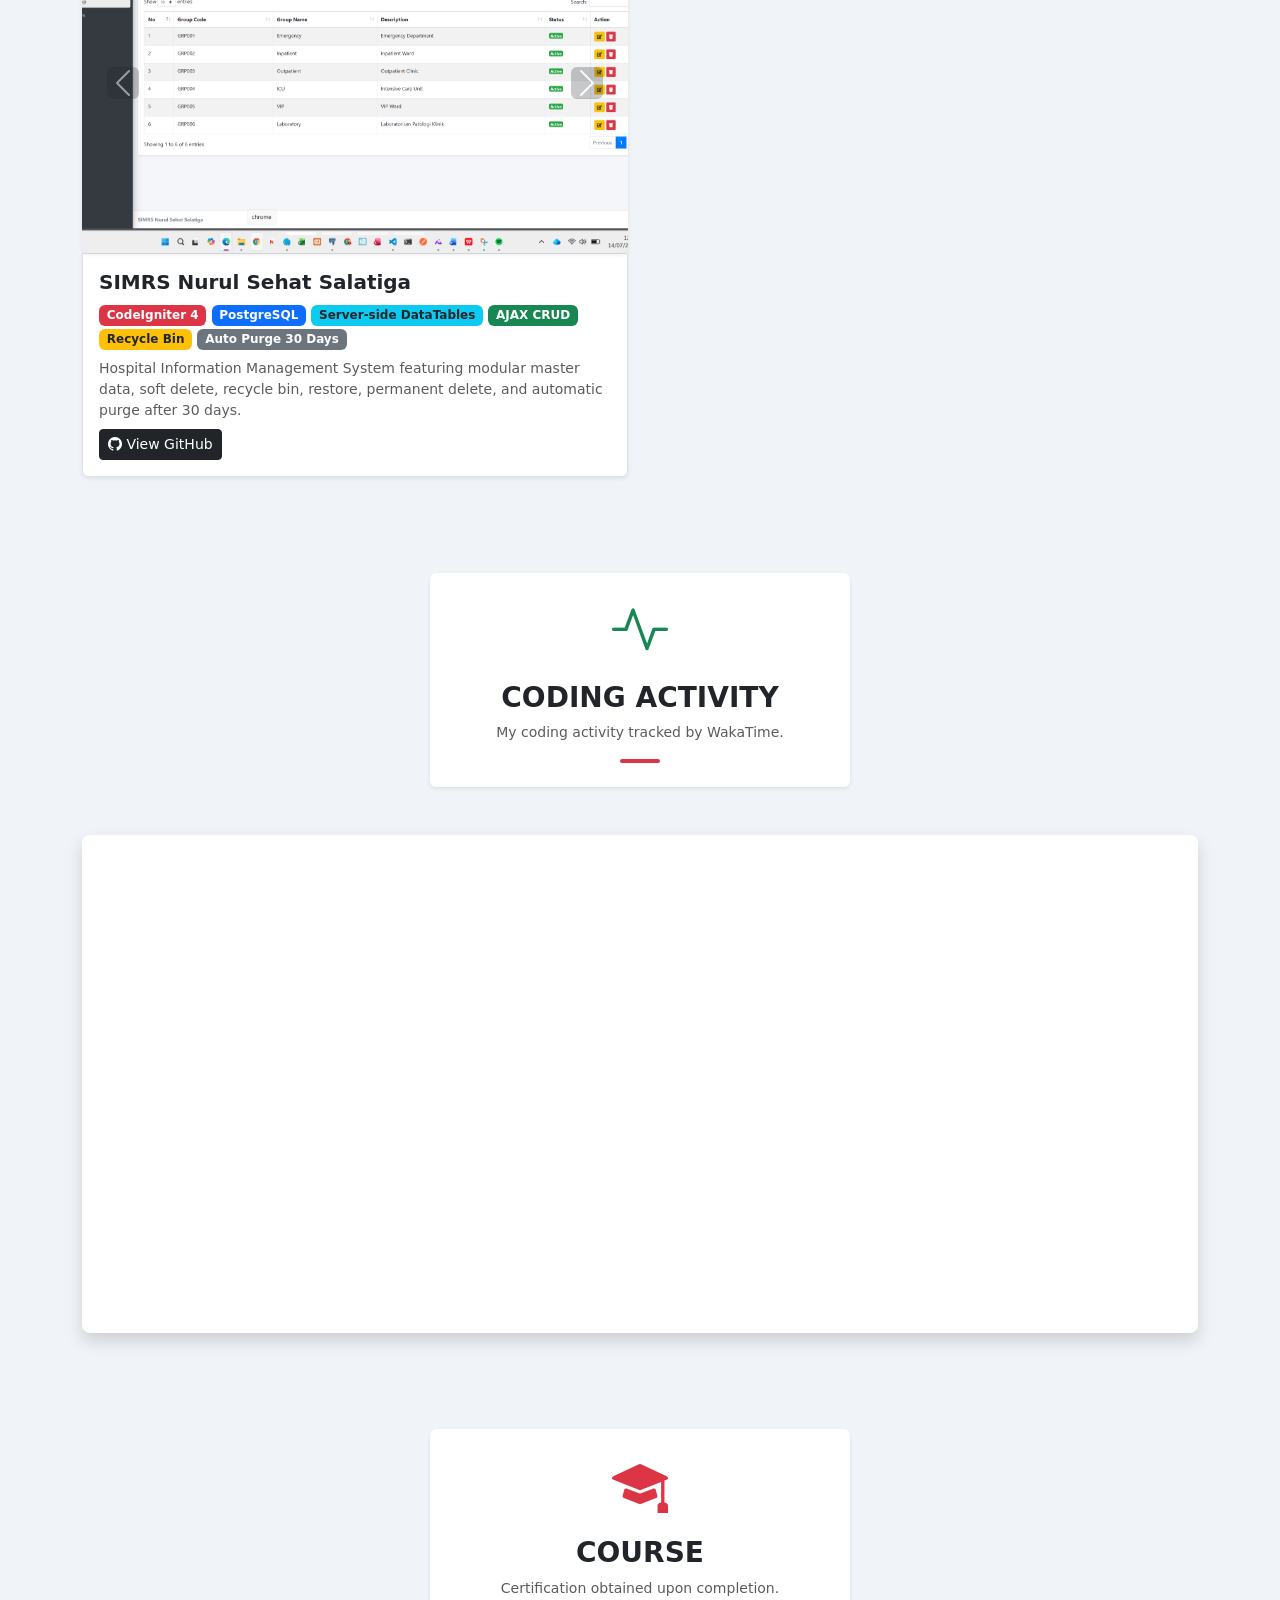
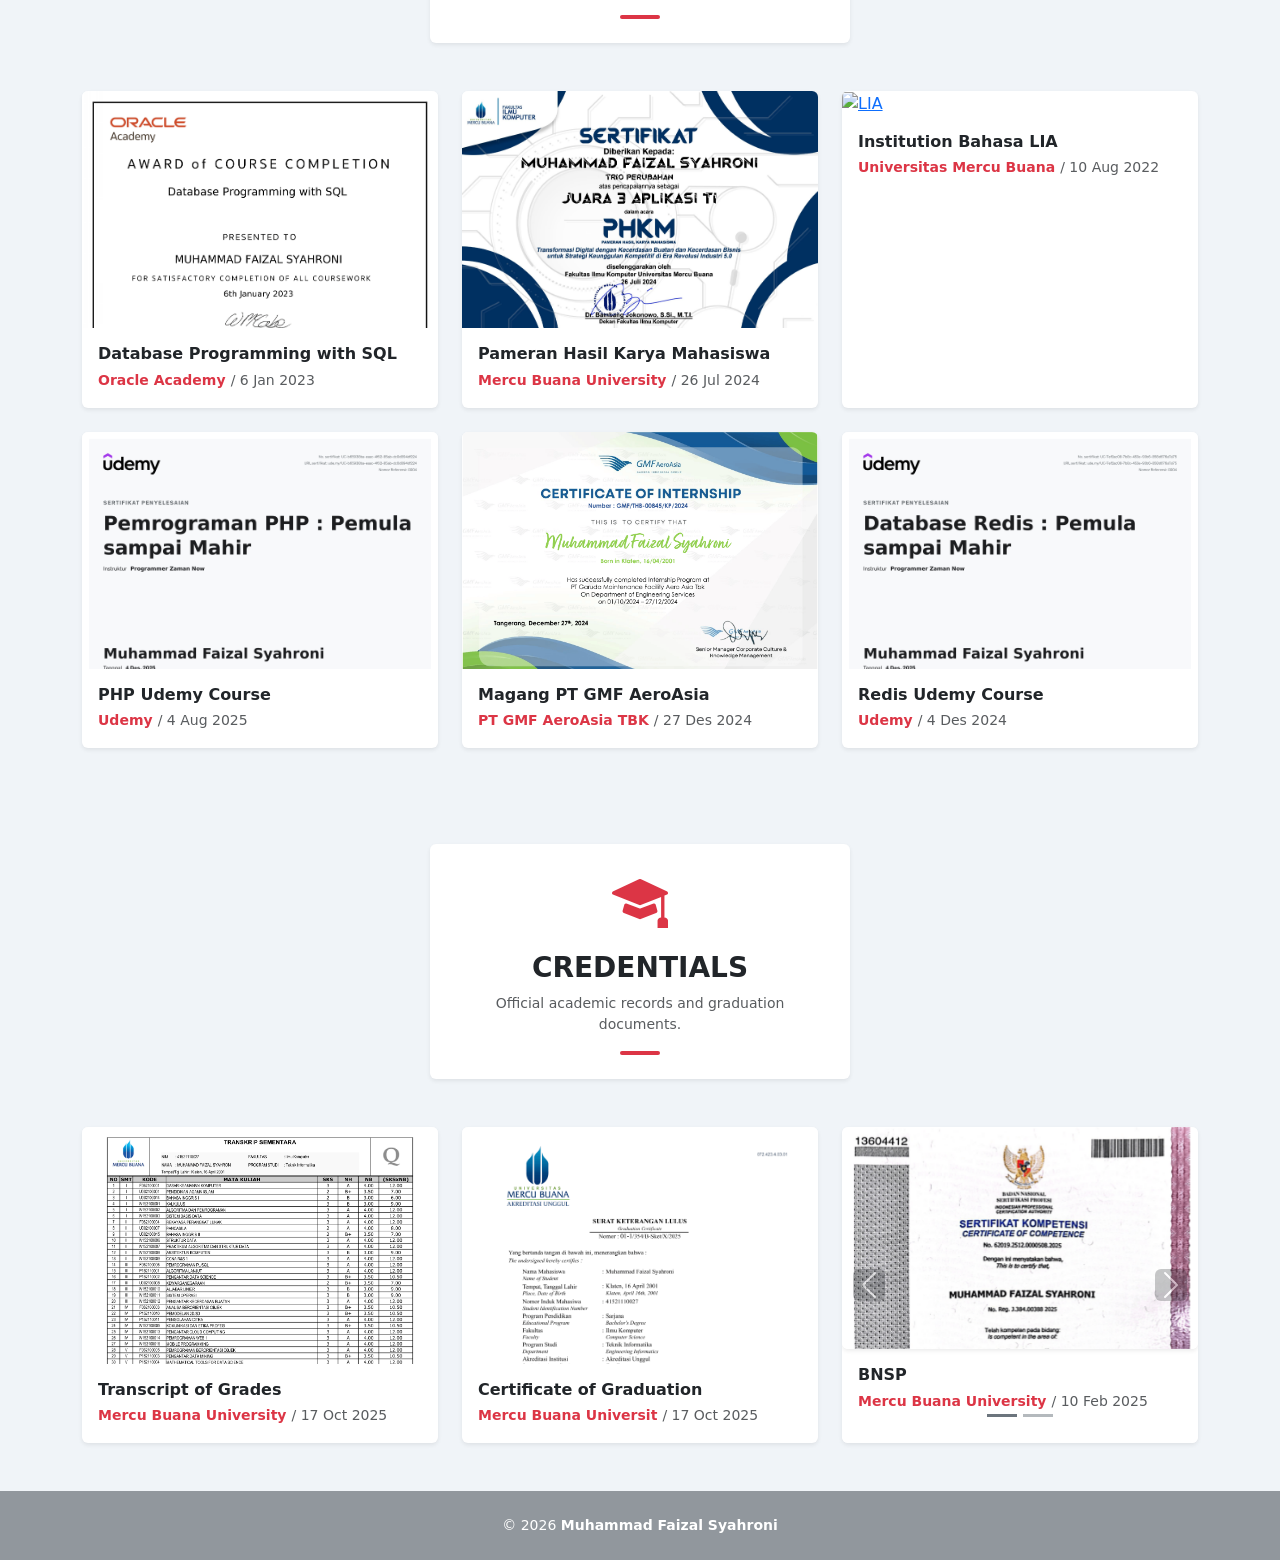
==== commit 3467cec0: "new desc portofolio" ====
--- a/index.html
+++ b/index.html
@@ -14,24 +14,33 @@
     }
 
     /* Hover underline putih */
+    /* Styling dasar untuk nav-link */
     #mainNav .nav-link {
       position: relative;
-      padding-bottom: 4px;
-    }
-
+      padding-bottom: 5px;
+      transition: color 0.3s ease;
+    }
+
+    /* Membuat garis bawah yang tidak terlihat (scale-x: 0) */
     #mainNav .nav-link::after {
       content: '';
       position: absolute;
+      width: 100%;
+      transform: scaleX(0);
+      height: 2px;
       bottom: 0;
       left: 0;
-      width: 0;
-      height: 2px;
-      background: #fff;
-      transition: width .3s;
-    }
-
+      background-color: #ffffff;
+      /* Ubah warna garis di sini jika ingin warna lain */
+      transform-origin: bottom right;
+      transition: transform 0.25s ease-out;
+    }
+
+    /* Memunculkan garis bawah saat menu mendapat class .active dari Scrollspy atau saat di-hover */
+    #mainNav .nav-link.active::after,
     #mainNav .nav-link:hover::after {
-      width: 100%;
+      transform: scaleX(1);
+      transform-origin: bottom left;
     }
 
     /* === FIX: Navbar mobile menu background agar terbaca === */
@@ -237,7 +246,7 @@
   </style>
 </head>
 
-<body data-bs-spy="scroll" data-bs-target="#mainNav" style="scroll-behavior:smooth">
+<body data-bs-spy="scroll" data-bs-target="#mainNav" data-bs-offset="100" tabindex="0">
 
   <!--  Navbar  -->
   <nav id="mainNav" class="navbar navbar-expand-lg fixed-top py-3" style="background:transparent">
@@ -250,15 +259,17 @@
       </button>
       <div class="collapse navbar-collapse justify-content-end" id="navMenu">
         <ul class="navbar-nav gap-lg-3">
-          <li class="nav-item"><a class="nav-link text-white fw-semibold text-uppercase" href="#hero">Home</a></li>
+          <li class="nav-item"><a class="nav-link text-white fw-semibold text-uppercase active" href="#hero">Home</a>
+          </li>
           <li class="nav-item"><a class="nav-link text-white fw-semibold text-uppercase" href="#about">About Me</a></li>
           <li class="nav-item"><a class="nav-link text-white fw-semibold text-uppercase" href="#projects">Project</a>
           </li>
           <li class="nav-item"><a class="nav-link text-white fw-semibold text-uppercase" href="#courses">Course</a></li>
           <li class="nav-item">
-            <a href="https://drive.google.com/file/d/1dgNyxwBJ-kM18H2mmacNhNS4IQZvHLIn/view?usp=sharing" class="nav-link text-white fw-semibold text-uppercase"  target="_blank" rel="noopener noreferrer">Download
+            <a href="https://drive.google.com/file/d/1tca2840URZtsE1bWn3fHBbSPcl19Xwx-/view?usp=sharing"
+              class="nav-link text-white fw-semibold text-uppercase" target="_blank" rel="noopener noreferrer">Download
               CV</a>
-            </li>
+          </li>
         </ul>
       </div>
     </div>
@@ -345,6 +356,17 @@
                         </a>
                       </td>
                     </tr>
+                    <tr>
+                      <td class="fw-bold" style="white-space:nowrap; font-size:clamp(0.7rem,2.5vw,0.875rem)">Degree</td>
+                      <td style="font-size:clamp(0.7rem,2.5vw,0.875rem)">:</td>
+                      <td style="font-size:clamp(0.7rem,2.5vw,0.875rem); word-break:break-word">Bachelor of Computer
+                        Science</td>
+                    </tr>
+                    <tr>
+                      <td class="fw-bold" style="white-space:nowrap; font-size:clamp(0.7rem,2.5vw,0.875rem)">GPA</td>
+                      <td style="font-size:clamp(0.7rem,2.5vw,0.875rem)">:</td>
+                      <td style="font-size:clamp(0.7rem,2.5vw,0.875rem); word-break:break-word">3.70 / 4.00</td>
+                    </tr>
                   </tbody>
                 </table>
               </div>
@@ -355,13 +377,33 @@
             <div class="d-flex justify-content-center gap-4 mb-3 flex-wrap">
               <div class="text-start w-100">
 
-                <!-- Backend -->
                 <p class="text-secondary mb-2">
-                  <i class="bi bi-hdd-network me-2"></i>Back end
+                  <i class="bi bi-code-slash me-2"></i>Languages
+                </p>
+                <div class="d-flex flex-wrap gap-2 mb-3 skill-badges">
+                  <img src="https://img.shields.io/badge/PHP-777BB4?style=flat-square&logo=php&logoColor=white"
+                    alt="PHP" />
+                  <img src="https://img.shields.io/badge/Node.js-339933?style=flat-square&logo=node.js&logoColor=white"
+                    alt="NodeJS" />
+                  <img src="https://img.shields.io/badge/Python-3776AB?style=flat-square&logo=python&logoColor=white"
+                    alt="Python" />
+                  <img
+                    src="https://img.shields.io/badge/JavaScript-F7DF1E?style=flat-square&logo=javascript&logoColor=black"
+                    alt="JS" />
+                  <img src="https://img.shields.io/badge/HTML5-E34F26?style=flat-square&logo=html5&logoColor=white"
+                    alt="HTML5" />
+                  <img src="https://img.shields.io/badge/CSS3-1572B6?style=flat-square&logo=css3&logoColor=white"
+                    alt="CSS3" />
+                </div>
+
+                <p class="text-secondary mb-2">
+                  <i class="bi bi-box-seam me-2"></i>Frameworks & Libraries
                 </p>
                 <div class="d-flex flex-wrap gap-2 mb-3 skill-badges">
                   <img src="https://img.shields.io/badge/Laravel-FF2D20?style=flat-square&logo=laravel&logoColor=white"
                     alt="Laravel" />
+                  <img src="https://img.shields.io/badge/Django-092E20?style=flat-square&logo=django&logoColor=white"
+                    alt="Django" />
                   <img
                     src="https://img.shields.io/badge/CodeIgniter-EF4223?style=flat-square&logo=codeigniter&logoColor=white"
                     alt="CodeIgniter" />
@@ -373,47 +415,49 @@
                     alt="Yii2" />
                   <img src="https://img.shields.io/badge/Magento-EE672F?style=flat-square&logo=magento&logoColor=white"
                     alt="Magento" />
-                </div>
-
-                <!-- Frontend -->
-                <p class="text-secondary mb-2">
-                  <i class="bi bi-window me-2"></i>Frontend
-                </p>
-                <div class="d-flex flex-wrap gap-2 mb-3 skill-badges">
+                  <img src="https://img.shields.io/badge/Flutter-02569B?style=flat-square&logo=flutter&logoColor=white"
+                    alt="Flutter" />
                   <img src="https://img.shields.io/badge/Vue.js-4FC08D?style=flat-square&logo=vue.js&logoColor=white"
                     alt="Vue" />
                   <img
                     src="https://img.shields.io/badge/Bootstrap-7952B3?style=flat-square&logo=bootstrap&logoColor=white"
                     alt="Bootstrap" />
                   <img
-                    src="https://img.shields.io/badge/JavaScript-F7DF1E?style=flat-square&logo=javascript&logoColor=black"
-                    alt="JS" />
-                  <img src="https://img.shields.io/badge/HTML5-E34F26?style=flat-square&logo=html5&logoColor=white"
-                    alt="HTML5" />
-                  <img src="https://img.shields.io/badge/CSS3-1572B6?style=flat-square&logo=css3&logoColor=white"
-                    alt="CSS3" />
-                  <img
                     src="https://img.shields.io/badge/TailwindCSS-06B6D4?style=flat-square&logo=tailwindcss&logoColor=white"
                     alt="Tailwind" />
+                  <img src="https://img.shields.io/badge/jQuery-0769AD?style=flat-square&logo=jquery&logoColor=white"
+                    alt="jQuery" />
+                  <img
+                    src="https://img.shields.io/badge/AngularJS-E23237?style=flat-square&logo=angular&logoColor=white"
+                    alt="AngularJS" />
                 </div>
 
-                <!-- Database & Language -->
                 <p class="text-secondary mb-2">
-                  <i class="bi bi-database me-2"></i>Languages & Database
+                  <i class="bi bi-database me-2"></i>Database & Caching
                 </p>
                 <div class="d-flex flex-wrap gap-2 mb-3 skill-badges">
-                  <img src="https://img.shields.io/badge/PHP-777BB4?style=flat-square&logo=php&logoColor=white"
-                    alt="PHP" />
-                  <img src="https://img.shields.io/badge/Node.js-339933?style=flat-square&logo=node.js&logoColor=white"
-                    alt="NodeJS" />
                   <img src="https://img.shields.io/badge/MySQL-4479A1?style=flat-square&logo=mysql&logoColor=white"
                     alt="MySQL" />
                   <img
                     src="https://img.shields.io/badge/PostgreSQL-336791?style=flat-square&logo=postgresql&logoColor=white"
                     alt="PostgreSQL" />
+                  <img src="https://img.shields.io/badge/Redis-DC382D?style=flat-square&logo=redis&logoColor=white"
+                    alt="Redis" />
                 </div>
 
-                <!-- Tools -->
+                <p class="text-secondary mb-2">
+                  <i class="bi bi-cloud-arrow-down me-2"></i>API & Data Integration
+                </p>
+                <div class="d-flex flex-wrap gap-2 mb-3 skill-badges">
+                  <img
+                    src="https://img.shields.io/badge/REST_API-0052CC?style=flat-square&logo=json-web-tokens&logoColor=white"
+                    alt="REST API" />
+                  <img src="https://img.shields.io/badge/JSON-000000?style=flat-square&logo=json&logoColor=white"
+                    alt="JSON" />
+                  <img src="https://img.shields.io/badge/XML-990000?style=flat-square&logo=xml&logoColor=white"
+                    alt="XML" />
+                </div>
+
                 <p class="text-secondary mb-2">
                   <i class="bi bi-tools me-2"></i>Tools
                 </p>
@@ -437,20 +481,28 @@
             </h5>
 
             <p>
-              I am a fresh graduate in Informatics Engineering with over seven years of intensive self-driven learning
-              in software development, primarily through hands-on practice, and have built several real-world projects
-              including web-based systems and portfolio applications.
+              I am a Web Developer with hands-on internship experience and approximately four years of
+              continuous learning and project development in web technologies. During this time, I have
+              built web applications through academic projects, personal projects, and professional
+              internship experience, allowing me to strengthen my practical understanding of software
+              development, database design, RESTful API integration, and clean code principles.
             </p>
 
             <p>
-              I am capable of developing and scaling full-stack web applications end-to-end — covering backend systems,
-              API integration, frontend interfaces, and database design.
+              My technical expertise includes PHP, Laravel, CodeIgniter 4, JavaScript, HTML, CSS,
+              Bootstrap, MySQL, PostgreSQL, Git, REST API, MVC architecture, and Object-Oriented
+              Programming (OOP). I enjoy solving technical problems, debugging applications, optimizing
+              database queries, and developing scalable, maintainable systems. I am also comfortable
+              working collaboratively in a team while continuously learning new technologies to improve
+              my skills.
             </p>
 
             <p>
-              With experience across multiple frameworks and modern technologies, I focus on writing clean, maintainable
-              code and delivering efficient, scalable solutions. I am highly motivated to grow as a professional
-              developer and contribute to impactful software projects.
+              Although my professional experience consists of a three-month internship, I have
+              consistently invested the past four years in developing real-world projects and expanding
+              my technical capabilities. I am a fast learner, detail-oriented, adaptable, and committed to
+              delivering high-quality solutions. I am eager to contribute, grow professionally, and create
+              value as a Web Developer in a dynamic development team.
             </p>
 
             <!-- Social -->
@@ -500,408 +552,889 @@
       <!-- Row Project Images with Carousel -->
       <div class="row g-4">
 
-        <!-- Project 1: Pendekar (1 Image) -->
+
+        <!-- Project 1: Pendekar Bar & Resto -->
         <div class="col-12 col-md-6">
+
+          <!-- Carousel -->
           <div id="carouselProject1" class="carousel slide" data-bs-interval="false">
 
-            <div class="carousel-indicators">
-              <button type="button" data-bs-target="#carouselProject1" data-bs-slide-to="0" class="active bg-secondary"
+            <!-- Images -->
+            <div class="carousel-inner rounded shadow-sm overflow-hidden">
+
+              <div class="carousel-item active">
+                <img src="assets/img/project/pendekar/index.png" class="project-img d-block w-100"
+                  alt="Pendekar Landing Page">
+              </div>
+
+              <div class="carousel-item">
+                <img src="assets/img/project/pendekar/chart_order.png" class="project-img d-block w-100"
+                  alt="Order Chart">
+              </div>
+
+              <div class="carousel-item">
+                <img src="assets/img/project/pendekar/min_order.png" class="project-img d-block w-100"
+                  alt="Minimum Order">
+              </div>
+
+              <div class="carousel-item">
+                <img src="assets/img/project/pendekar/payment_QR.png" class="project-img d-block w-100"
+                  alt="QR Payment">
+              </div>
+
+              <div class="carousel-item">
+                <img src="assets/img/project/pendekar/result_table.png" class="project-img d-block w-100"
+                  alt="Reservation Result">
+              </div>
+
+              <div class="carousel-item">
+                <img src="assets/img/project/pendekar/report_generate.png" class="project-img d-block w-100"
+                  alt="Generate Report">
+              </div>
+
+              <div class="carousel-item">
+                <img src="assets/img/project/pendekar/daily_visitor_report.png" class="project-img d-block w-100"
+                  alt="Daily Visitor Report">
+              </div>
+
+            </div>
+
+            <!-- Previous -->
+            <button class="carousel-control-prev" type="button" data-bs-target="#carouselProject1" data-bs-slide="prev">
+
+              <span class="carousel-control-prev-icon bg-dark bg-opacity-50 rounded p-3"></span>
+
+            </button>
+
+            <!-- Next -->
+            <button class="carousel-control-next" type="button" data-bs-target="#carouselProject1" data-bs-slide="next">
+
+              <span class="carousel-control-next-icon bg-dark bg-opacity-50 rounded p-3"></span>
+
+            </button>
+
+            <!-- Indicators -->
+            <div class="carousel-indicators mb-2">
+
+              <button type="button" data-bs-target="#carouselProject1" data-bs-slide-to="0" class="active"
                 aria-current="true"></button>
-              <button type="button" data-bs-target="#carouselProject1" data-bs-slide-to="1" class="active bg-secondary
-                class=" bg-secondary"></button>
-              <button type="button" data-bs-target="#carouselProject1" data-bs-slide-to="2"
-                class="bg-secondary"></button>
-              <button type="button" data-bs-target="#carouselProject1" data-bs-slide-to="3"
-                class="bg-secondary"></button>
-              <button type="button" data-bs-target="#carouselProject1" data-bs-slide-to="4"
-                class="bg-secondary"></button>
-              <button type="button" data-bs-target="#carouselProject1" data-bs-slide-to="5"
-                class="bg-secondary"></button>
-              <button type="button" data-bs-target="#carouselProject1" data-bs-slide-to="6"
-                class="bg-secondary"></button>
-            </div>
-
-
+
+              <button type="button" data-bs-target="#carouselProject1" data-bs-slide-to="1"></button>
+
+              <button type="button" data-bs-target="#carouselProject1" data-bs-slide-to="2"></button>
+
+              <button type="button" data-bs-target="#carouselProject1" data-bs-slide-to="3"></button>
+
+              <button type="button" data-bs-target="#carouselProject1" data-bs-slide-to="4"></button>
+
+              <button type="button" data-bs-target="#carouselProject1" data-bs-slide-to="5"></button>
+
+              <button type="button" data-bs-target="#carouselProject1" data-bs-slide-to="6"></button>
+
+            </div>
+
+          </div>
+
+          <!-- Project Information -->
+          <div class="bg-white border rounded-bottom p-3 shadow-sm">
+
+            <h5 class="fw-bold mb-2">
+              Pendekar Bar & Resto Reservation System
+            </h5>
+
+            <div class="mb-2">
+              <span class="badge bg-primary">PHP</span>
+              <span class="badge bg-warning text-dark">MySQL</span>
+              <span class="badge bg-success">FIFO Queue</span>
+              <span class="badge bg-danger">Reservation</span>
+              <span class="badge bg-info text-dark">Reporting</span>
+            </div>
+
+            <p class="small text-muted mb-2">
+              Restaurant table reservation system implementing the First In First Out (FIFO)
+              algorithm to optimize booking flow, reduce reservation conflicts, generate
+              QR payment, and provide daily visitor reporting.
+            </p>
+
+            <a href="https://github.com/mfaizalsyahroni/Web-Based-Table-Reservation" target="_blank"
+              rel="noopener noreferrer" class="btn btn-dark btn-sm">
+
+              <i class="bi bi-github"></i> View GitHub
+
+            </a>
+
+          </div>
+
+        </div>
+
+
+        <!-- Project 2: SAL BilliardPro -->
+        <div class="col-12 col-md-6">
+
+          <!-- Carousel -->
+          <div id="carouselProject2" class="carousel slide" data-bs-interval="false">
+
+            <!-- Images -->
             <div class="carousel-inner rounded shadow-sm overflow-hidden">
-              <div class="carousel-item active">
-                <img src="assets/img/project/pendekar/index.png" class="project-img d-block w-100" alt="Pendekar 1">
-              </div>
-              <div class="carousel-item">
-                <img src="assets/img/project/pendekar/chart_order.png" class="project-img d-block w-100"
-                  alt="Pendekar 2">
-              </div>
-              <div class="carousel-item">
-                <img src="assets/img/project/pendekar/min_order.png" class="project-img d-block w-100" alt="Pendekar 3">
-              </div>
-              <div class="carousel-item">
-                <img src="assets/img/project/pendekar/payment_QR.png" class="project-img d-block w-100"
-                  alt="Pendekar 4">
-              </div>
-              <div class="carousel-item">
-                <img src="assets/img/project/pendekar/result_table.png" class="project-img d-block w-100"
-                  alt="Pendekar 5">
-              </div>
-              <div class="carousel-item">
-                <img src="assets/img/project/pendekar/report_generate.png" class="project-img d-block w-100"
-                  alt="Pendekar 6">
-              </div>
-              <div class="carousel-item">
-                <img src="assets/img/project/pendekar/daily_visitor_report.png" class="project-img d-block w-100"
-                  alt="Pendekar 7">
-              </div>
-            </div>
-
-            <button class="carousel-control-prev" type="button" data-bs-target="#carouselProject1" data-bs-slide="prev">
-              <span class="carousel-control-prev-icon bg-dark bg-opacity-50 rounded p-3" aria-hidden="true"></span>
-              <span class="visually-hidden">Previous</span>
-            </button>
-            <button class="carousel-control-next" type="button" data-bs-target="#carouselProject1" data-bs-slide="next">
-              <span class="carousel-control-next-icon bg-dark bg-opacity-50 rounded p-3" aria-hidden="true"></span>
-              <span class="visually-hidden">Next</span>
-            </button>
-          </div>
-        </div>
-
-        <!-- Project 2: SalBilliard (1 Image) -->
-        <div class="col-12 col-md-6">
-          <div id="carouselProject2" class="carousel slide" data-bs-interval="false">
-
-            <div class="carousel-indicators">
-              <button type="button" data-bs-target="#carouselProject2" data-bs-slide-to="0" class="active bg-secondary"
-                aria-current="true"></button>
-              <button type="button" data-bs-target="#carouselProject2" data-bs-slide-to="1"
-                class="bg-secondary"></button>
-            </div>
-
-
-            <div class="carousel-inner rounded shadow-sm overflow-hidden">
+
               <div class="carousel-item active">
                 <img src="assets/img/project/salbilliard/index.png" class="project-img d-block w-100"
-                  alt="salbilliard 1">
-              </div>
+                  alt="SAL BilliardPro Landing Page">
+              </div>
+
               <div class="carousel-item">
                 <img src="assets/img/project/salbilliard/table_checkin_timeslot_form.png"
-                  class="project-img d-block w-100" alt="salbilliard 2">
-              </div>
-            </div>
-
+                  class="project-img d-block w-100" alt="Table Reservation">
+              </div>
+
+            </div>
+
+            <!-- Previous -->
             <button class="carousel-control-prev" type="button" data-bs-target="#carouselProject2" data-bs-slide="prev">
-              <span class="carousel-control-prev-icon bg-dark bg-opacity-50 rounded p-3" aria-hidden="true"></span>
-              <span class="visually-hidden">Previous</span>
+
+              <span class="carousel-control-prev-icon bg-dark bg-opacity-50 rounded p-3"></span>
+
             </button>
+
+            <!-- Next -->
             <button class="carousel-control-next" type="button" data-bs-target="#carouselProject2" data-bs-slide="next">
-              <span class="carousel-control-next-icon bg-dark bg-opacity-50 rounded p-3" aria-hidden="true"></span>
-              <span class="visually-hidden">Next</span>
+
+              <span class="carousel-control-next-icon bg-dark bg-opacity-50 rounded p-3"></span>
+
             </button>
-          </div>
-        </div>
-
-        <!-- Project 3: HRIS (1 Image) -->
+
+            <!-- Indicators -->
+            <div class="carousel-indicators mb-2">
+
+              <button type="button" data-bs-target="#carouselProject2" data-bs-slide-to="0" class="active"
+                aria-current="true"></button>
+
+              <button type="button" data-bs-target="#carouselProject2" data-bs-slide-to="1"></button>
+
+            </div>
+
+          </div>
+
+          <!-- Project Information -->
+          <div class="bg-white border rounded-bottom p-3 shadow-sm">
+
+            <h5 class="fw-bold mb-2">
+              SAL BilliardPro Reservation & Timer System
+            </h5>
+
+            <div class="mb-2">
+              <span class="badge bg-primary">PHP</span>
+              <span class="badge bg-warning text-dark">MySQL</span>
+              <span class="badge bg-success">Reservation</span>
+              <span class="badge bg-info text-dark">Real-time Timer</span>
+              <span class="badge bg-secondary">Management System</span>
+            </div>
+
+            <p class="small text-muted mb-2">
+              Real-time billiard table reservation and management system featuring
+              automated table timers, check-in scheduling, rental duration tracking,
+              and customer reservation management.
+            </p>
+
+            <a href="https://github.com/mfaizalsyahroni/Billiard-Reservation-and-Timer-System" target="_blank"
+              rel="noopener noreferrer" class="btn btn-dark btn-sm">
+
+              <i class="bi bi-github"></i> View GitHub
+
+            </a>
+
+          </div>
+
+        </div>
+
+
+        <!-- Project 3: SAL Launch HRIS Super App -->
         <div class="col-12 col-md-6">
-          <div id="carouselProject3" class="carousel slide carousel-hover-reveal" data-bs-interval="false">
-
-            <!-- Dots: 10 dots (index 0-9), hapus yang ke-11 karena path-nya rusak -->
-            <div class="carousel-indicators">
-              <button type="button" data-bs-target="#carouselProject3" data-bs-slide-to="0" class="active bg-secondary"
-                aria-current="true"></button>
-              <button type="button" data-bs-target="#carouselProject3" data-bs-slide-to="1" class="active bg-secondary
-                class=" bg-secondary"></button>
-              <button type="button" data-bs-target="#carouselProject3" data-bs-slide-to="2"
-                class="bg-secondary"></button>
-              <button type="button" data-bs-target="#carouselProject3" data-bs-slide-to="3"
-                class="bg-secondary"></button>
-              <button type="button" data-bs-target="#carouselProject3" data-bs-slide-to="4"
-                class="bg-secondary"></button>
-              <button type="button" data-bs-target="#carouselProject3" data-bs-slide-to="5"
-                class="bg-secondary"></button>
-              <button type="button" data-bs-target="#carouselProject3" data-bs-slide-to="6"
-                class="bg-secondary"></button>
-              <button type="button" data-bs-target="#carouselProject3" data-bs-slide-to="7"
-                class="bg-secondary"></button>
-              <button type="button" data-bs-target="#carouselProject3" data-bs-slide-to="8"
-                class="bg-secondary"></button>
-              <button type="button" data-bs-target="#carouselProject3" data-bs-slide-to="9"
-                class="bg-secondary"></button>
-              <button type="button" data-bs-target="#carouselProject3" data-bs-slide-to="10"
-                class="bg-secondary"></button>
-              <button type="button" data-bs-target="#carouselProject3" data-bs-slide-to="11"
-                class="bg-secondary"></button>
-              <button type="button" data-bs-target="#carouselProject3" data-bs-slide-to="12"
-                class="bg-secondary"></button>
-              <button type="button" data-bs-target="#carouselProject3" data-bs-slide-to="13"
-                class="bg-secondary"></button>
-              <button type="button" data-bs-target="#carouselProject3" data-bs-slide-to="14"
-                class="bg-secondary"></button>
-              <button type="button" data-bs-target="#carouselProject3" data-bs-slide-to="15"
-                class="bg-secondary"></button>
-              <button type="button" data-bs-target="#carouselProject3" data-bs-slide-to="16"
-                class="bg-secondary"></button>
-              <button type="button" data-bs-target="#carouselProject3" data-bs-slide-to="17"
-                class="bg-secondary"></button>
-              <button type="button" data-bs-target="#carouselProject3" data-bs-slide-to="18"
-                class="bg-secondary"></button>
-            </div>
-
-            <div class="carousel-inner rounded shadow-sm overflow-hidden">
-              <div class="carousel-item active">
-                <img src="assets/img/project/hris/index.png" class="project-img d-block w-100" alt="hris 1">
-              </div>
-              <div class="carousel-item">
-                <img src="assets/img/project/hris/new_employee/form_session_admin.png" class="project-img d-block w-100"
-                  alt="hris 2">
-              </div>
-              <div class="carousel-item">
-                <img src="assets/img/project/hris/new_employee/register_new_worker.png"
-                  class="project-img d-block w-100" alt="hris 3">
-              </div>
-              <div class="carousel-item">
-                <img src="assets/img/project/hris/new_employee/profile_new_employee.png"
-                  class="project-img d-block w-100" alt="hris 4">
-              </div>
-              <div class="carousel-item">
-                <img src="assets/img/project/hris/new_employee/set_salary_grade.png" class="project-img d-block w-100"
-                  alt="hris 5">
-              </div>
-              <div class="carousel-item">
-                <img src="assets/img/project/hris/new_employee/all_employees.png" class="project-img d-block w-100"
-                  alt="hris 6">
-              </div>
-              <div class="carousel-item">
-                <img src="assets/img/project/hris/attendance/form_attendance.png" class="project-img d-block w-100"
-                  alt="hris 7">
-              </div>
-              <div class="carousel-item">
-                <img src="assets/img/project/hris/attendance/attendance_fiture.png" class="project-img d-block w-100"
-                  alt="hris 8">
-              </div>
-              <div class="carousel-item">
-                <img src="assets/img/project/hris/attendance/clock_in.png" class="project-img d-block w-100"
-                  alt="hris 9">
-              </div>
-              <div class="carousel-item">
-                <img src="assets/img/project/hris/leave/form_leave_request.png" class="project-img d-block w-100"
-                  alt="hris 10">
-              </div>
-              <div class="carousel-item">
-                <img src="assets/img/project/hris/leave/leave_reason_request.png" class="project-img d-block w-100"
-                  alt="hris 11">
-              </div>
-              <div class="carousel-item">
-                <img src="assets/img/project/hris/leave/leave_status.png" class="project-img d-block w-100"
-                  alt="hris 12">
-              </div>
-              <div class="carousel-item">
-                <img src="assets/img/project/hris/leave/admin_leave_approval.png" class="project-img d-block w-100"
-                  alt="hris 13">
-              </div>
-              <div class="carousel-item">
-                <img src="assets/img/project/hris/news/news_form_login.png" class="project-img d-block w-100"
-                  alt="hris 14">
-              </div>
-              <div class="carousel-item">
-                <img src="assets/img/project/hris/news/all_news.png" class="project-img d-block w-100"
-                  alt="hris 15">
-              </div>
-              <div class="carousel-item">
-                <img src="assets/img/project/hris/overtimes/login_ot.png" class="project-img d-block w-100"
-                  alt="hris 16">
-              </div>
-              <div class="carousel-item">
-                <img src="assets/img/project/hris/overtimes/overtime_feature.png" class="project-img d-block w-100"
-                  alt="hris 17">
-              </div>
-              <div class="carousel-item">
-                <img src="assets/img/project/hris/overtimes/admin_access_ot.png" class="project-img d-block w-100"
-                  alt="hris 18">
-              </div>
-              <div class="carousel-item">
-                <img src="assets/img/project/hris/payroll/Payslip Timothy (101).png" class="project-img d-block w-100"
-                  alt="hris 19">
-              </div>
-            </div>
-
-            <!-- Controls -->
-            <button class="carousel-control-prev" type="button" data-bs-target="#carouselProject2" data-bs-slide="prev">
-              <span class="carousel-control-prev-icon bg-dark bg-opacity-50 rounded p-3" aria-hidden="true"></span>
-              <span class="visually-hidden">Previous</span>
-            </button>
-            <button class="carousel-control-next" type="button" data-bs-target="#carouselProject2" data-bs-slide="next">
-              <span class="carousel-control-next-icon bg-dark bg-opacity-50 rounded p-3" aria-hidden="true"></span>
-              <span class="visually-hidden">Next</span>
-            </button>
-
-          </div>
-        </div>
-
-        <!-- Project 4: GMF (1 Image) -->
-        <div class="col-12 col-md-6">
-          <div id="carouselProject4" class="carousel slide carousel-hover-reveal" data-bs-interval="false">
-
-            <div class="carousel-indicators">
-              <button type="button" data-bs-target="#carouselProject4" data-bs-slide-to="0" class="active bg-secondary"
-                aria-current="true"></button>
-              <button type="button" data-bs-target="#carouselProject4" data-bs-slide-to="1"
-                class="bg-secondary"></button>
-              <button type="button" data-bs-target="#carouselProject4" data-bs-slide-to="2"
-                class="bg-secondary"></button>
-            </div>
+
+          <!-- Carousel -->
+          <div id="carouselProject3" class="carousel slide" data-bs-interval="false">
 
             <!-- Images -->
             <div class="carousel-inner rounded shadow-sm overflow-hidden">
+
               <div class="carousel-item active">
-                <img src="assets/img/project/gmf/gmf (2).png" class="project-img d-block w-100" alt="">
-              </div>
-              <div class="carousel-item">
-                <img src="assets/img/project/gmf/gmf (3).png" class="project-img d-block w-100" alt="">
-              </div>
-              <div class="carousel-item">
-                <img src="assets/img/project/gmf/gmf(4).png" class="project-img d-block w-100" alt="">
-              </div>
-            </div>
-
-            <!-- Controls -->
-            <button class="carousel-control-prev" type="button" data-bs-target="#carouselProject2" data-bs-slide="prev">
-              <span class="carousel-control-prev-icon bg-dark bg-opacity-50 rounded p-3" aria-hidden="true"></span>
-              <span class="visually-hidden">Previous</span>
+                <img src="assets/img/project/hris/index.png" class="project-img d-block w-100" alt="HRIS Dashboard">
+              </div>
+
+              <div class="carousel-item">
+                <img src="assets/img/project/hris/new_employee/form_session_admin.png" class="project-img d-block w-100"
+                  alt="Employee Session">
+              </div>
+
+              <div class="carousel-item">
+                <img src="assets/img/project/hris/new_employee/register_new_worker.png"
+                  class="project-img d-block w-100" alt="Register Employee">
+              </div>
+
+              <div class="carousel-item">
+                <img src="assets/img/project/hris/new_employee/profile_new_employee.png"
+                  class="project-img d-block w-100" alt="Employee Profile">
+              </div>
+
+              <div class="carousel-item">
+                <img src="assets/img/project/hris/new_employee/set_salary_grade.png" class="project-img d-block w-100"
+                  alt="Salary Grade">
+              </div>
+
+              <div class="carousel-item">
+                <img src="assets/img/project/hris/new_employee/all_employees.png" class="project-img d-block w-100"
+                  alt="Employee List">
+              </div>
+
+              <div class="carousel-item">
+                <img src="assets/img/project/hris/attendance/form_attendance.png" class="project-img d-block w-100"
+                  alt="Attendance Form">
+              </div>
+
+              <div class="carousel-item">
+                <img src="assets/img/project/hris/attendance/attendance_fiture.png" class="project-img d-block w-100"
+                  alt="Attendance">
+              </div>
+
+              <div class="carousel-item">
+                <img src="assets/img/project/hris/attendance/clock_in.png" class="project-img d-block w-100"
+                  alt="Clock In">
+              </div>
+
+              <div class="carousel-item">
+                <img src="assets/img/project/hris/leave/form_leave_request.png" class="project-img d-block w-100"
+                  alt="Leave Request">
+              </div>
+
+              <div class="carousel-item">
+                <img src="assets/img/project/hris/leave/leave_reason_request.png" class="project-img d-block w-100"
+                  alt="Leave Reason">
+              </div>
+
+              <div class="carousel-item">
+                <img src="assets/img/project/hris/leave/leave_status.png" class="project-img d-block w-100"
+                  alt="Leave Status">
+              </div>
+
+              <div class="carousel-item">
+                <img src="assets/img/project/hris/leave/admin_leave_approval.png" class="project-img d-block w-100"
+                  alt="Leave Approval">
+              </div>
+
+              <div class="carousel-item">
+                <img src="assets/img/project/hris/news/news_form_login.png" class="project-img d-block w-100"
+                  alt="News Login">
+              </div>
+
+              <div class="carousel-item">
+                <img src="assets/img/project/hris/news/all_news.png" class="project-img d-block w-100" alt="News">
+              </div>
+
+              <div class="carousel-item">
+                <img src="assets/img/project/hris/overtimes/login_ot.png" class="project-img d-block w-100"
+                  alt="Overtime Login">
+              </div>
+
+              <div class="carousel-item">
+                <img src="assets/img/project/hris/overtimes/overtime_feature.png" class="project-img d-block w-100"
+                  alt="Overtime Feature">
+              </div>
+
+              <div class="carousel-item">
+                <img src="assets/img/project/hris/overtimes/admin_access_ot.png" class="project-img d-block w-100"
+                  alt="Overtime Admin">
+              </div>
+
+              <div class="carousel-item">
+                <img src="assets/img/project/hris/payroll/Payslip Timothy (101).png" class="project-img d-block w-100"
+                  alt="Payroll">
+              </div>
+
+            </div>
+
+            <!-- Previous -->
+            <button class="carousel-control-prev" type="button" data-bs-target="#carouselProject3" data-bs-slide="prev">
+
+              <span class="carousel-control-prev-icon bg-dark bg-opacity-50 rounded p-3"></span>
+
             </button>
-            <button class="carousel-control-next" type="button" data-bs-target="#carouselProject2" data-bs-slide="next">
-              <span class="carousel-control-next-icon bg-dark bg-opacity-50 rounded p-3" aria-hidden="true"></span>
-              <span class="visually-hidden">Next</span>
+
+            <!-- Next -->
+            <button class="carousel-control-next" type="button" data-bs-target="#carouselProject3" data-bs-slide="next">
+
+              <span class="carousel-control-next-icon bg-dark bg-opacity-50 rounded p-3"></span>
+
             </button>
 
-          </div>
-        </div>
-
-        <!-- Project 5: Weather (1 Image) -->
+            <!-- Indicators -->
+            <div class="carousel-indicators mb-2">
+
+              <button type="button" data-bs-target="#carouselProject3" data-bs-slide-to="0" class="active"
+                aria-current="true"></button>
+              <button type="button" data-bs-target="#carouselProject3" data-bs-slide-to="1"></button>
+              <button type="button" data-bs-target="#carouselProject3" data-bs-slide-to="2"></button>
+              <button type="button" data-bs-target="#carouselProject3" data-bs-slide-to="3"></button>
+              <button type="button" data-bs-target="#carouselProject3" data-bs-slide-to="4"></button>
+              <button type="button" data-bs-target="#carouselProject3" data-bs-slide-to="5"></button>
+              <button type="button" data-bs-target="#carouselProject3" data-bs-slide-to="6"></button>
+              <button type="button" data-bs-target="#carouselProject3" data-bs-slide-to="7"></button>
+              <button type="button" data-bs-target="#carouselProject3" data-bs-slide-to="8"></button>
+              <button type="button" data-bs-target="#carouselProject3" data-bs-slide-to="9"></button>
+              <button type="button" data-bs-target="#carouselProject3" data-bs-slide-to="10"></button>
+              <button type="button" data-bs-target="#carouselProject3" data-bs-slide-to="11"></button>
+              <button type="button" data-bs-target="#carouselProject3" data-bs-slide-to="12"></button>
+              <button type="button" data-bs-target="#carouselProject3" data-bs-slide-to="13"></button>
+              <button type="button" data-bs-target="#carouselProject3" data-bs-slide-to="14"></button>
+              <button type="button" data-bs-target="#carouselProject3" data-bs-slide-to="15"></button>
+              <button type="button" data-bs-target="#carouselProject3" data-bs-slide-to="16"></button>
+              <button type="button" data-bs-target="#carouselProject3" data-bs-slide-to="17"></button>
+              <button type="button" data-bs-target="#carouselProject3" data-bs-slide-to="18"></button>
+
+            </div>
+
+          </div>
+
+          <!-- Project Information -->
+          <div class="bg-white border rounded-bottom p-3 shadow-sm">
+
+            <h5 class="fw-bold mb-2">
+              SAL Launch HRIS Super App
+            </h5>
+
+            <div class="mb-2">
+              <span class="badge bg-danger">Laravel</span>
+              <span class="badge bg-primary">PostgreSQL</span>
+              <span class="badge bg-success">HRIS</span>
+              <span class="badge bg-info text-dark">Attendance</span>
+              <span class="badge bg-warning text-dark">Payroll</span>
+              <span class="badge bg-secondary">Leave Management</span>
+              <span class="badge bg-dark">Overtime</span>
+            </div>
+
+            <p class="small text-muted mb-2">
+              Enterprise Human Resource Information System integrating employee management,
+              attendance, payroll, leave requests, overtime management, approval workflows,
+              and company news into a single integrated platform.
+            </p>
+
+            <a href="https://github.com/mfaizalsyahroni/HRIS.sallaunch_production" target="_blank"
+              rel="noopener noreferrer" class="btn btn-dark btn-sm">
+
+              <i class="bi bi-github"></i> View GitHub
+
+            </a>
+
+          </div>
+
+        </div>
+
+        <!-- Project 4: GMF Aviation Flight Reliability Report -->
         <div class="col-12 col-md-6">
-          <div id="carouselProject5" class="carousel slide" data-bs-interval="false">
-            <div class="carousel-inner rounded shadow-sm overflow-hidden">
-              <div class="carousel-item active">
-                <img src="assets/img/project/nusa_weather/weather.png" class="project-img d-block w-100" alt="Weather">
-              </div>
-            </div>
-          </div>
-        </div>
-
-        <!-- Project 6: SalMovie (1 Images - With Controls) -->
-        <div class="col-12 col-md-6">
-          <div id="carouselProject5" class="carousel slide" data-bs-interval="false">
-            <div class="carousel-inner rounded shadow-sm overflow-hidden">
-              <div class="carousel-item active">
-                <img src="assets/img/project/salmovie/index.png" class="project-img d-block w-100" alt="Weather">
-              </div>
-            </div>
-          </div>
-        </div>
-
-
-
-        <!-- Project 7: Kopmer (3 Images - With Controls) -->
-        <div class="col-12 col-md-6">
-          <div id="carouselProject7" class="carousel slide carousel-hover-reveal" data-bs-interval="false">
-
-            <div class="carousel-indicators">
-              <button type="button" data-bs-target="#carouselProject4" data-bs-slide-to="0" class="active bg-secondary"
-                aria-current="true"></button>
-              <button type="button" data-bs-target="#carouselProject4" data-bs-slide-to="1"
-                class="bg-secondary"></button>
-              <button type="button" data-bs-target="#carouselProject4" data-bs-slide-to="2"
-                class="bg-secondary"></button>
-              <button type="button" data-bs-target="#carouselProject4" data-bs-slide-to="3"
-                class="bg-secondary"></button>
-              <button type="button" data-bs-target="#carouselProject4" data-bs-slide-to="4"
-                class="bg-secondary"></button>
-            </div>
+
+          <!-- Carousel -->
+          <div id="carouselProject4" class="carousel slide" data-bs-interval="false">
 
             <!-- Images -->
             <div class="carousel-inner rounded shadow-sm overflow-hidden">
+
               <div class="carousel-item active">
-                <img src="assets/img/project/kopmer/kopmer_landingpage.png" class="project-img d-block w-100" alt="">
-              </div>
-              <div class="carousel-item">
-                <img src="assets/img/project/kopmer/kopmer_coffee.png" class="project-img d-block w-100" alt="">
-              </div>
-              <div class="carousel-item">
-                <img src="assets/img/project/kopmer/kopmer_adventure.png" class="project-img d-block w-100" alt="">
-              </div>
-              <div class="carousel-item">
-                <img src="assets/img/project/kopmer/kopmer_nature.png" class="project-img d-block w-100" alt="">
-              </div>
-              <div class="carousel-item">
-                <img src="assets/img/project/kopmer/kopmer_booking.png" class="project-img d-block w-100" alt="">
-              </div>
-            </div>
-
-            <!-- Controls -->
-            <button class="carousel-control-prev" type="button" data-bs-target="#carouselProject7" data-bs-slide="prev">
-              <span class="carousel-control-prev-icon bg-dark bg-opacity-50 rounded p-3" aria-hidden="true"></span>
-              <span class="visually-hidden">Previous</span>
+                <img src="assets/img/project/gmf/gmf (2).png" class="project-img d-block w-100" alt="GMF Dashboard">
+              </div>
+
+              <div class="carousel-item">
+                <img src="assets/img/project/gmf/gmf (3).png" class="project-img d-block w-100"
+                  alt="Flight Reliability Report">
+              </div>
+
+              <div class="carousel-item">
+                <img src="assets/img/project/gmf/gmf(4).png" class="project-img d-block w-100"
+                  alt="Reliability Dashboard">
+              </div>
+
+            </div>
+
+            <!-- Previous -->
+            <button class="carousel-control-prev" type="button" data-bs-target="#carouselProject4" data-bs-slide="prev">
+
+              <span class="carousel-control-prev-icon bg-dark bg-opacity-50 rounded p-3"></span>
+
             </button>
-            <button class="carousel-control-next" type="button" data-bs-target="#carouselProject7" data-bs-slide="next">
-              <span class="carousel-control-next-icon bg-dark bg-opacity-50 rounded p-3" aria-hidden="true"></span>
-              <span class="visually-hidden">Next</span>
+
+            <!-- Next -->
+            <button class="carousel-control-next" type="button" data-bs-target="#carouselProject4" data-bs-slide="next">
+
+              <span class="carousel-control-next-icon bg-dark bg-opacity-50 rounded p-3"></span>
+
             </button>
 
-          </div>
-        </div>
-
-
-                <!-- Project 7: Kopmer (3 Images - With Controls) -->
+            <!-- Indicators -->
+            <div class="carousel-indicators mb-2">
+
+              <button type="button" data-bs-target="#carouselProject4" data-bs-slide-to="0" class="active"
+                aria-current="true"></button>
+
+              <button type="button" data-bs-target="#carouselProject4" data-bs-slide-to="1"></button>
+
+              <button type="button" data-bs-target="#carouselProject4" data-bs-slide-to="2"></button>
+
+            </div>
+
+          </div>
+
+          <!-- Project Information -->
+          <div class="bg-white border rounded-bottom p-3 shadow-sm">
+
+            <h5 class="fw-bold mb-2">
+              GMF Aviation Flight Reliability Report
+            </h5>
+
+            <div class="mb-2">
+              <span class="badge bg-danger">Laravel</span>
+              <span class="badge bg-primary">MySQL</span>
+              <span class="badge bg-success">Dashboard</span>
+              <span class="badge bg-warning text-dark">Reporting</span>
+              <span class="badge bg-info text-dark">Data Analytics</span>
+            </div>
+
+            <p class="small text-muted mb-2">
+              Flight reliability reporting system developed for PT GMF AeroAsia to monitor
+              aircraft fleet performance, reliability metrics, and maintenance reports,
+              helping engineers make data-driven maintenance decisions.
+            </p>
+
+            <a href="https://github.com/mfaizalsyahroni/gmf-reliability.co.id" target="_blank" rel="noopener noreferrer"
+              class="btn btn-dark btn-sm">
+
+              <i class="bi bi-github"></i> View GitHub
+
+            </a>
+
+          </div>
+
+        </div>
+
+        <!-- Project 5: Nusa Weather -->
         <div class="col-12 col-md-6">
-          <div id="carouselProject7" class="carousel slide carousel-hover-reveal" data-bs-interval="false">
-
-            <div class="carousel-indicators">
-              <button type="button" data-bs-target="#carouselProject4" data-bs-slide-to="0" class="active bg-secondary"
-                aria-current="true"></button>
-              <button type="button" data-bs-target="#carouselProject4" data-bs-slide-to="1"
-                class="bg-secondary"></button>
-              <button type="button" data-bs-target="#carouselProject4" data-bs-slide-to="2"
-                class="bg-secondary"></button>
-              <button type="button" data-bs-target="#carouselProject4" data-bs-slide-to="3"
-                class="bg-secondary"></button>
-              <button type="button" data-bs-target="#carouselProject4" data-bs-slide-to="4"
-                class="bg-secondary"></button>
-              <button type="button" data-bs-target="#carouselProject4" data-bs-slide-to="5"
-                class="bg-secondary"></button>
-            </div>
+
+          <!-- Carousel -->
+          <div id="carouselProject5" class="carousel slide" data-bs-interval="false">
 
             <!-- Images -->
             <div class="carousel-inner rounded shadow-sm overflow-hidden">
+
               <div class="carousel-item active">
-                <img src="assets/img/project/laravel-dynamic-form-builder/External_id (Detail Kejadian Resiko Operasional).png" class="project-img d-block w-100" alt="">
-              </div>
-              <div class="carousel-item">
-                <img src="assets/img/project/laravel-dynamic-form-builder/External_id (Detail Kerugian).png" class="project-img d-block w-100" alt="">
-              </div>
-              <div class="carousel-item">
-                <img src="assets/img/project/laravel-dynamic-form-builder/Dynamic FormView Vuejs.png" class="project-img d-block w-100" alt="">
-              </div>
-              <div class="carousel-item">
-                <img src="assets/img/project/laravel-dynamic-form-builder/test btn console-log.png" class="project-img d-block w-100" alt="">
-              </div>
-              <div class="carousel-item">
-                <img src="assets/img/project/laravel-dynamic-form-builder/test btn Method handleSubmit.png" class="project-img d-block w-100" alt="">
-              </div>
-              <div class="carousel-item">
-                <img src="assets/img/project/laravel-dynamic-form-builder/Page 200 Success.png" class="project-img d-block w-100" alt="">
-              </div>
+                <img src="assets/img/project/nusa_weather/weather.png" class="project-img d-block w-100"
+                  alt="Nusa Weather">
+              </div>
+
+            </div>
+
+            <!-- Previous -->
+            <!-- <button class="carousel-control-prev" type="button" data-bs-target="#carouselProject5" data-bs-slide="prev">
+
+              <span class="carousel-control-prev-icon bg-dark bg-opacity-50 rounded p-3"></span>
+
+            </button> -->
+
+            <!-- Next -->
+            <!-- <button class="carousel-control-next" type="button" data-bs-target="#carouselProject5" data-bs-slide="next">
+
+              <span class="carousel-control-next-icon bg-dark bg-opacity-50 rounded p-3"></span>
+
+            </button> -->
+
+            <!-- Indicators -->
+            <div class="carousel-indicators mb-2">
+
+              <button type="button" data-bs-target="#carouselProject5" data-bs-slide-to="0" class="active"
+                aria-current="true"></button>
+
+            </div>
+
+          </div>
+
+          <!-- Project Information -->
+          <div class="bg-white border rounded-bottom p-3 shadow-sm">
+
+            <h5 class="fw-bold mb-2">
+              Nusa Weather
+            </h5>
+
+            <div class="mb-2">
+              <span class="badge bg-warning text-dark">JavaScript</span>
+              <span class="badge bg-primary">WeatherAPI</span>
+              <span class="badge bg-success">REST API</span>
+              <span class="badge bg-info text-dark">Real-time Forecast</span>
+              <span class="badge bg-secondary">Health Notification</span>
+            </div>
+
+            <p class="small text-muted mb-2">
+              Real-time weather forecasting application powered by WeatherAPI, providing
+              current weather conditions, temperature forecasts, and smart health
+              recommendations based on environmental conditions.
+            </p>
+
+            <a href="https://github.com/mfaizalsyahroni/Nusa-Weather" target="_blank" rel="noopener noreferrer"
+              class="btn btn-dark btn-sm">
+
+              <i class="bi bi-github"></i> View GitHub
+
+            </a>
+
+          </div>
+
+        </div>
+
+
+        <!-- Project 6: SAL Movie -->
+        <div class="col-12 col-md-6">
+
+          <!-- Carousel -->
+          <div id="carouselProject6" class="carousel slide" data-bs-interval="false">
+
+            <!-- Images -->
+            <div class="carousel-inner rounded shadow-sm overflow-hidden">
+
+              <div class="carousel-item active">
+                <img src="assets/img/project/salmovie/index.png" class="project-img d-block w-100" alt="1">
+              </div>
+              <div class="carousel-item">
+                <img src="assets/img/project/salmovie/search.png" class="project-img d-block w-100" alt="2">
+              </div>
+              <div class="carousel-item">
+                <img src="assets/img/project/salmovie/result.png" class="project-img d-block w-100" alt="3">
+              </div>
+              <div class="carousel-item">
+                <img src="assets/img/project/salmovie/movie-detail.png" class="project-img d-block w-100" alt="4">
+              </div>
+
+            </div>
+
+            <!-- Previous -->
+            <button class="carousel-control-prev" type="button" data-bs-target="#carouselProject6" data-bs-slide="prev">
+
+              <span class="carousel-control-prev-icon bg-dark bg-opacity-50 rounded p-3"></span>
+
+            </button>
+
+            <!-- Next -->
+            <button class="carousel-control-next" type="button" data-bs-target="#carouselProject6" data-bs-slide="next">
+
+              <span class="carousel-control-next-icon bg-dark bg-opacity-50 rounded p-3"></span>
+
+            </button>
+
+            <!-- Indicators -->
+            <div class="carousel-indicators mb-2">
+
+              <button type="button" data-bs-target="#carouselProject6" data-bs-slide-to="0" class="active"
+                aria-current="true"></button>
+              <button type="button" data-bs-target="#carouselProject6" data-bs-slide-to="1"></button>
+              <button type="button" data-bs-target="#carouselProject6" data-bs-slide-to="2"></button>
+              <button type="button" data-bs-target="#carouselProject6" data-bs-slide-to="3"></button>
+
+            </div>
+
+          </div>
+
+          <!-- Project Information -->
+          <div class="bg-white border rounded-bottom p-3 shadow-sm">
+
+            <h5 class="fw-bold mb-2">
+              SAL Movie
+            </h5>
+
+            <div class="mb-2">
+              <span class="badge bg-warning text-dark">JavaScript</span>
+              <span class="badge bg-primary">OMDb API</span>
+              <span class="badge bg-success">REST API</span>
+              <span class="badge bg-info text-dark">Movie Search</span>
+              <span class="badge bg-secondary">Responsive UI</span>
+            </div>
+
+            <p class="small text-muted mb-2">
+              Movie search and discovery application powered by the OMDb REST API,
+              allowing users to search movies in real time and view detailed information
+              such as posters, ratings, release dates, genres, and plot summaries.
+            </p>
+
+            <a href="https://github.com/mfaizalsyahroni/SAL-Movie" target="_blank" rel="noopener noreferrer"
+              class="btn btn-dark btn-sm">
+
+              <i class="bi bi-github"></i> View GitHub
+
+            </a>
+
+          </div>
+
+        </div>
+
+
+
+        <!-- Project 7: Kopmer (3 Images - With Controls) -->
+        <!-- Project 7: Kopi Merapi Adventure Cafe -->
+        <div class="col-12 col-md-6">
+
+          <!-- Carousel -->
+          <div id="carouselProject7" class="carousel slide" data-bs-interval="false">
+
+            <!-- Images -->
+            <div class="carousel-inner rounded shadow-sm overflow-hidden">
+
+              <div class="carousel-item active">
+                <img src="assets/img/project/kopmer/kopmer_landingpage.png" class="project-img d-block w-100"
+                  alt="Landing Page">
+              </div>
+
+              <div class="carousel-item">
+                <img src="assets/img/project/kopmer/kopmer_coffee.png" class="project-img d-block w-100" alt="Coffee">
+              </div>
+
+              <div class="carousel-item">
+                <img src="assets/img/project/kopmer/kopmer_adventure.png" class="project-img d-block w-100"
+                  alt="Adventure">
+              </div>
+
+              <div class="carousel-item">
+                <img src="assets/img/project/kopmer/kopmer_nature.png" class="project-img d-block w-100" alt="Nature">
+              </div>
+
+              <div class="carousel-item">
+                <img src="assets/img/project/kopmer/kopmer_booking.png" class="project-img d-block w-100" alt="Booking">
+              </div>
+
+            </div>
+
+            <!-- Previous -->
+            <button class="carousel-control-prev" type="button" data-bs-target="#carouselProject7" data-bs-slide="prev">
+              <span class="carousel-control-prev-icon bg-dark bg-opacity-50 rounded p-3"></span>
+            </button>
+
+            <!-- Next -->
+            <button class="carousel-control-next" type="button" data-bs-target="#carouselProject7" data-bs-slide="next">
+              <span class="carousel-control-next-icon bg-dark bg-opacity-50 rounded p-3"></span>
+            </button>
+
+            <!-- Indicators -->
+            <div class="carousel-indicators mb-2">
+              <button type="button" data-bs-target="#carouselProject7" data-bs-slide-to="0" class="active"></button>
+              <button type="button" data-bs-target="#carouselProject7" data-bs-slide-to="1"></button>
+              <button type="button" data-bs-target="#carouselProject7" data-bs-slide-to="2"></button>
+              <button type="button" data-bs-target="#carouselProject7" data-bs-slide-to="3"></button>
+              <button type="button" data-bs-target="#carouselProject7" data-bs-slide-to="4"></button>
+            </div>
+
+          </div>
+
+          <!-- Project Information -->
+          <div class="bg-white border rounded-bottom p-3 shadow-sm">
+
+            <h5 class="fw-bold mb-2">
+              Kopi Merapi Adventure Cafe
+            </h5>
+
+            <div class="mb-2">
+              <span class="badge bg-secondary">Symfony 7.4</span>
+              <span class="badge bg-primary">Doctrine ORM</span>
+              <span class="badge bg-success">Booking System</span>
+              <span class="badge bg-info text-dark">DTO</span>
+              <span class="badge bg-warning text-dark">Event Driven</span>
+              <span class="badge bg-dark">Admin Dashboard</span>
+            </div>
+
+            <p class="small text-muted mb-2">
+              Tourist destination booking system built with Symfony 7.4 using a layered
+              architecture, DTO-based request handling, Doctrine ORM, event-driven booking
+              workflow, automated invoice generation, and an administrative dashboard.
+            </p>
+
+            <a href="https://github.com/mfaizalsyahroni/kopi_merapi_adventure_cafe" target="_blank"
+              rel="noopener noreferrer" class="btn btn-dark btn-sm">
+
+              <i class="bi bi-github"></i> View GitHub
+
+            </a>
+
+          </div>
+
+        </div>
+
+
+        <!-- Project 8: laravel-dynamic-form-builder (6 Images - With Controls) -->
+        <!-- Project 8: Laravel Dynamic Form Builder -->
+        <div class="col-12 col-md-6">
+
+          <!-- Carousel -->
+          <div id="carouselProject8" class="carousel slide" data-bs-interval="false">
+
+            <!-- Images -->
+            <div class="carousel-inner rounded shadow-sm overflow-hidden">
+
+              <div class="carousel-item active">
+                <img
+                  src="assets/img/project/laravel-dynamic-form-builder/External_id (Detail Kejadian Resiko Operasional).png"
+                  class="project-img d-block w-100" alt="Dynamic Form 1">
+              </div>
+
+              <div class="carousel-item">
+                <img src="assets/img/project/laravel-dynamic-form-builder/External_id (Detail Kerugian).png"
+                  class="project-img d-block w-100" alt="Dynamic Form 2">
+              </div>
+
+              <div class="carousel-item">
+                <img src="assets/img/project/laravel-dynamic-form-builder/Dynamic FormView Vuejs.png"
+                  class="project-img d-block w-100" alt="Dynamic Form 3">
+              </div>
+
+              <div class="carousel-item">
+                <img src="assets/img/project/laravel-dynamic-form-builder/test btn console-log.png"
+                  class="project-img d-block w-100" alt="Dynamic Form 4">
+              </div>
+
+              <div class="carousel-item">
+                <img src="assets/img/project/laravel-dynamic-form-builder/test btn Method handleSubmit.png"
+                  class="project-img d-block w-100" alt="Dynamic Form 5">
+              </div>
+
+              <div class="carousel-item">
+                <img src="assets/img/project/laravel-dynamic-form-builder/Page 200 Success.png"
+                  class="project-img d-block w-100" alt="Dynamic Form 6">
+              </div>
+
+            </div>
+
+            <!-- Previous -->
+            <button class="carousel-control-prev" type="button" data-bs-target="#carouselProject8" data-bs-slide="prev">
+              <span class="carousel-control-prev-icon bg-dark bg-opacity-50 rounded p-3"></span>
+            </button>
+
+            <!-- Next -->
+            <button class="carousel-control-next" type="button" data-bs-target="#carouselProject8" data-bs-slide="next">
+              <span class="carousel-control-next-icon bg-dark bg-opacity-50 rounded p-3"></span>
+            </button>
+
+            <!-- Indicators -->
+            <div class="carousel-indicators mb-2">
+              <button type="button" data-bs-target="#carouselProject8" data-bs-slide-to="0" class="active"></button>
+              <button type="button" data-bs-target="#carouselProject8" data-bs-slide-to="1"></button>
+              <button type="button" data-bs-target="#carouselProject8" data-bs-slide-to="2"></button>
+              <button type="button" data-bs-target="#carouselProject8" data-bs-slide-to="3"></button>
+              <button type="button" data-bs-target="#carouselProject8" data-bs-slide-to="4"></button>
+              <button type="button" data-bs-target="#carouselProject8" data-bs-slide-to="5"></button>
+            </div>
+
+          </div>
+
+          <!-- Project Information -->
+          <div class="bg-white border rounded-bottom p-3 shadow-sm">
+
+            <h5 class="fw-bold mb-2">
+              Laravel Dynamic Form Builder
+            </h5>
+
+            <div class="mb-2">
+              <span class="badge bg-danger">Laravel</span>
+              <span class="badge bg-success">Vue.js 3</span>
+              <span class="badge bg-primary">REST API</span>
+              <span class="badge bg-info text-dark">Dynamic Form</span>
+              <span class="badge bg-warning text-dark">JSON Import</span>
+              <span class="badge bg-secondary">AJAX</span>
+            </div>
+
+            <p class="small text-muted mb-2">
+              Dynamic form builder application that imports JSON feeds and automatically
+              renders interactive forms using Laravel REST APIs and Vue.js 3 based on
+              configurable data structures.
+            </p>
+
+            <a href="https://github.com/mfaizalsyahroni/laravel-dynamic-form-builder" target="_blank"
+              rel="noopener noreferrer" class="btn btn-dark btn-sm">
+
+              <i class="bi bi-github"></i> View GitHub
+
+            </a>
+
+          </div>
+
+        </div>
+
+
+        <!-- Project 9: CI-SIMRS (6 Images - With Controls) -->
+        <div class="col-12 col-md-6">
+
+          <!-- Carousel -->
+          <div id="carouselProject9" class="carousel slide" data-bs-interval="false">
+
+            <!-- Images -->
+            <div class="carousel-inner rounded shadow-sm overflow-hidden">
+
+              <div class="carousel-item active">
+                <img src="assets/img/project/simrs/Master-Group.png" class="project-img d-block w-100" alt="">
+              </div>
+
+              <div class="carousel-item">
+                <img src="assets/img/project/simrs/Recently-Deleted-Group.png" class="project-img d-block w-100" alt="">
+              </div>
+
+              <div class="carousel-item">
+                <img src="assets/img/project/simrs/notify-restore.png" class="project-img d-block w-100" alt="">
+              </div>
+
+              <div class="carousel-item">
+                <img src="assets/img/project/simrs/Result-Recover.png" class="project-img d-block w-100" alt="">
+              </div>
+
             </div>
 
             <!-- Controls -->
-            <button class="carousel-control-prev" type="button" data-bs-target="#carouselProject7" data-bs-slide="prev">
-              <span class="carousel-control-prev-icon bg-dark bg-opacity-50 rounded p-3" aria-hidden="true"></span>
-              <span class="visually-hidden">Previous</span>
+            <button class="carousel-control-prev" type="button" data-bs-target="#carouselProject9" data-bs-slide="prev">
+              <span class="carousel-control-prev-icon bg-dark bg-opacity-50 rounded p-3"></span>
             </button>
-            <button class="carousel-control-next" type="button" data-bs-target="#carouselProject7" data-bs-slide="next">
-              <span class="carousel-control-next-icon bg-dark bg-opacity-50 rounded p-3" aria-hidden="true"></span>
-              <span class="visually-hidden">Next</span>
+
+            <button class="carousel-control-next" type="button" data-bs-target="#carouselProject9" data-bs-slide="next">
+              <span class="carousel-control-next-icon bg-dark bg-opacity-50 rounded p-3"></span>
             </button>
 
-          </div>
-        </div>
-
-      </div>
-    </div>
+            <!-- Indicators (sekarang menempel di gambar) -->
+            <div class="carousel-indicators mb-2">
+              <button type="button" data-bs-target="#carouselProject9" data-bs-slide-to="0" class="active"></button>
+              <button type="button" data-bs-target="#carouselProject9" data-bs-slide-to="1"></button>
+              <button type="button" data-bs-target="#carouselProject9" data-bs-slide-to="2"></button>
+              <button type="button" data-bs-target="#carouselProject9" data-bs-slide-to="3"></button>
+            </div>
+
+          </div>
+
+          <!-- Project Information -->
+          <div class="bg-white border rounded-bottom p-3 shadow-sm">
+
+            <h5 class="fw-bold mb-2">
+              SIMRS Nurul Sehat Salatiga
+            </h5>
+
+            <div class="mb-2">
+              <span class="badge bg-danger">CodeIgniter 4</span>
+              <span class="badge bg-primary">PostgreSQL</span>
+              <span class="badge bg-info text-dark">Server-side DataTables</span>
+              <span class="badge bg-success">AJAX CRUD</span>
+              <span class="badge bg-warning text-dark">Recycle Bin</span>
+              <span class="badge bg-secondary">Auto Purge 30 Days</span>
+            </div>
+
+            <p class="small text-muted mb-2">
+              Hospital Information Management System featuring modular master data,
+              soft delete, recycle bin, restore, permanent delete, and automatic
+              purge after 30 days.
+            </p>
+
+            <a href="https://github.com/mfaizalsyahroni/simrs-nurul-sehat-salatiga" target="_blank"
+              rel="noopener noreferrer" class="btn btn-dark btn-sm">
+              <i class="bi bi-github"></i> View GitHub
+            </a>
+
+          </div>
+
+        </div>
   </section>
 
   <!--  WakaTime  -->
@@ -1028,9 +1561,9 @@
 
 
 
-    <!--  Crdentials  -->
+  <!--  Crdentials  -->
   <section id="credentials" class="py-5" style="background-color: #f0f4f8;">
-    
+
     <div class="container">
       <div class="d-flex justify-content-center mb-5">
         <div class="bg-white shadow-sm rounded p-4 text-center w-100" style="max-width:420px">
@@ -1039,11 +1572,25 @@
           <p class="text-muted small mb-3">Official academic records and graduation documents.</p>
           <div class="mx-auto bg-danger rounded" style="width:40px;height:4px"></div>
         </div>
-      </div>    
-
-      <div class="row g-4 justify-content-center">
-
-        <div class="col-12 col-sm-6 col-md-5">
+      </div>
+
+      <div class="row g-4">
+
+
+        <div class="col-12 col-sm-6 col-md-4">
+          <div class="card border-0 shadow-sm h-100 overflow-hidden">
+            <a href="assets/img/certification/transcript of grades.png" target="_blank">
+              <img src="assets/img/certification/transcript of grades.png" class="course-img" alt="PHKM" />
+            </a>
+            <div class="card-body">
+              <h6 class="fw-bold mb-1">Transcript of Grades</h6>
+              <small class="text-danger fw-semibold">Mercu Buana University</small>
+              <small class="text-muted"> / 17 Oct 2025</small>
+            </div>
+          </div>
+        </div>
+
+        <div class="col-12 col-sm-6 col-md-4">
           <div class="card border-0 shadow-sm h-100 overflow-hidden">
             <a href="assets/img/certification/SKL.png" target="_blank">
               <img src="assets/img/certification/SKL.png" class="course-img" alt="Oracle" />
@@ -1056,16 +1603,53 @@
           </div>
         </div>
 
-        <div class="col-12 col-sm-6 col-md-5">
-          <div class="card border-0 shadow-sm h-100 overflow-hidden">
-            <a href="assets/img/certification/transcript of grades.png" target="_blank">
-              <img src="assets/img/certification/transcript of grades.png" class="course-img" alt="PHKM" />
-            </a>
-            <div class="card-body">
-              <h6 class="fw-bold mb-1">Transcript of Grades</h6>
+
+        <div class="col-12 col-sm-6 col-md-4">
+
+          <div id="carouselCertificate" class="carousel slide card border-0 shadow-sm h-100 overflow-hidden"
+            data-bs-ride="carousel">
+
+            <!-- Indicators -->
+            <div class="carousel-indicators">
+              <button type="button" data-bs-target="#carouselCertificate" data-bs-slide-to="0"
+                class="active bg-secondary" aria-current="true"></button>
+              <button type="button" data-bs-target="#carouselCertificate" data-bs-slide-to="1"
+                class="bg-secondary"></button>
+            </div>
+
+            <!-- Images -->
+            <div class="carousel-inner rounded shadow-sm overflow-hidden">
+              <div class="carousel-item active">
+                <a href="assets/img/certification/BNSP-1.png" target="_blank">
+                  <img src="assets/img/certification/BNSP-1.png" class="project-img d-block w-100" alt="BNSP 1">
+                </a>
+              </div>
+              <div class="carousel-item">
+                <a href="assets/img/certification/BNSP-2.png" target="_blank">
+                  <img src="assets/img/certification/BNSP-2.png" class="project-img d-block w-100" alt="BNSP 2">
+                </a>
+              </div>
+            </div>
+
+            <!-- Controls -->
+            <button class="carousel-control-prev" type="button" data-bs-target="#carouselCertificate"
+              data-bs-slide="prev">
+              <span class="carousel-control-prev-icon bg-dark bg-opacity-50 rounded p-3" aria-hidden="true"></span>
+              <span class="visually-hidden">Previous</span>
+            </button>
+            <button class="carousel-control-next" type="button" data-bs-target="#carouselCertificate"
+              data-bs-slide="next">
+              <span class="carousel-control-next-icon bg-dark bg-opacity-50 rounded p-3" aria-hidden="true"></span>
+              <span class="visually-hidden">Next</span>
+            </button>
+
+            <!-- Caption / Info -->
+            <div class="card-body bg-white">
+              <h6 class="fw-bold mb-1">BNSP</h6>
               <small class="text-danger fw-semibold">Mercu Buana University</small>
-              <small class="text-muted"> / 17 Oct 2025</small>
-            </div>
+              <small class="text-muted"> / 10 Feb 2025</small>
+            </div>
+
           </div>
         </div>
 
@@ -1121,178 +1705,184 @@
 
   <script src="https://cdn.jsdelivr.net/npm/bootstrap@5.3.3/dist/js/bootstrap.bundle.min.js"></script>
   <script>
-    // =========================================
-    // Navbar Scroll Effect
-    // =========================================
-    const nav = document.getElementById('mainNav');
-    const hero = document.getElementById('hero');
-
-    window.addEventListener('scroll', () => {
-      const heroHeight = hero.offsetHeight;
-      if (window.scrollY >= heroHeight - 80) {
-        nav.style.background = 'rgba(108, 117, 125, 0.95)';
-      } else {
-        nav.style.background = 'transparent';
+    document.addEventListener('DOMContentLoaded', function () {
+
+      // =========================================
+      // Navbar Scroll Effect
+      // =========================================
+      const nav = document.getElementById('mainNav');
+      const hero = document.getElementById('hero');
+
+      if (nav && hero) {
+        window.addEventListener('scroll', () => {
+          const heroHeight = hero.offsetHeight;
+          if (window.scrollY >= heroHeight - 80) {
+            nav.style.background = 'rgba(108, 117, 125, 0.95)';
+          } else {
+            nav.style.background = 'transparent';
+          }
+        });
       }
-    });
-
-    // =========================================
-    // Back To Top
-    // =========================================
-    const btn = document.getElementById('backTop');
-
-    window.addEventListener('scroll', () => {
-      btn.classList.toggle('d-none', scrollY < 300);
-      btn.classList.toggle('d-flex', scrollY >= 300);
-    });
-
-    // =========================================
-    // Typed Text
-    // =========================================
-    const el = document.getElementById('typed-text');
-    const txt = 'Fullstack Developer';
-
-    let i = 0;
-    let dir = 1;
-
-    function type() {
-      el.textContent = txt.slice(0, i) + '|';
-      i += dir;
-
-      if (i > txt.length) {
-        dir = -1;
-        setTimeout(type, 1800);
-        return;
+
+      // =========================================
+      // Back To Top
+      // =========================================
+      const btn = document.getElementById('backTop');
+
+      if (btn) {
+        window.addEventListener('scroll', () => {
+          btn.classList.toggle('d-none', window.scrollY < 300);
+          btn.classList.toggle('d-flex', window.scrollY >= 300);
+        });
       }
 
-      if (i < 0) {
-        dir = 1;
-        i = 0;
-        setTimeout(type, 400);
-        return;
+      // =========================================
+      // Typed Text
+      // =========================================
+      const el = document.getElementById('typed-text');
+      const txt = 'Fullstack Developer';
+
+      if (el) {
+        let i = 0;
+        let dir = 1;
+
+        function type() {
+          el.textContent = txt.slice(0, i) + '|';
+          i += dir;
+
+          if (i > txt.length) {
+            dir = -1;
+            setTimeout(type, 1800);
+            return;
+          }
+
+          if (i < 0) {
+            dir = 1;
+            i = 0;
+            setTimeout(type, 400);
+            return;
+          }
+
+          setTimeout(type, dir > 0 ? 110 : 60);
+        }
+
+        type();
       }
 
-      setTimeout(type, dir > 0 ? 110 : 60);
-    }
-
-    type();
-
-    // =========================================
-    // CAROUSEL CLICK-TO-REVEAL CONTROLS
-    // Dots & panah muncul setelah gambar diklik,
-    // hilang otomatis setelah 4 detik tidak ada aktivitas
-    // =========================================
-    const carouselHover = document.querySelector('.carousel-hover-reveal');
-
-    if (carouselHover) {
-      let hideTimeout;
-
-      function showControls() {
-        carouselHover.classList.add('controls-visible');
-        clearTimeout(hideTimeout);
-        // Auto-hide setelah 4 detik tanpa aktivitas
-        hideTimeout = setTimeout(() => {
-          carouselHover.classList.remove('controls-visible');
-        }, 4000);
+      // =========================================
+      // CAROUSEL CLICK-TO-REVEAL CONTROLS
+      // Dots & panah muncul setelah gambar diklik,
+      // hilang otomatis setelah 4 detik tidak ada aktivitas
+      // FIX: querySelectorAll agar semua carousel kebagian,
+      //      bukan cuma yang pertama
+      // =========================================
+      const carouselHoverList = document.querySelectorAll('.carousel-hover-reveal');
+
+      carouselHoverList.forEach((carouselHover) => {
+        let hideTimeout;
+
+        function showControls() {
+          carouselHover.classList.add('controls-visible');
+          clearTimeout(hideTimeout);
+          hideTimeout = setTimeout(() => {
+            carouselHover.classList.remove('controls-visible');
+          }, 4000);
+        }
+
+        carouselHover.querySelectorAll('.project-img').forEach(img => {
+          img.addEventListener('click', (e) => {
+            if (!carouselHover.classList.contains('controls-visible')) {
+              e.stopImmediatePropagation(); // FIX: cegah listener gallery modal ikut jalan
+              showControls();
+            }
+          });
+        });
+
+        carouselHover.querySelectorAll('.carousel-control-prev, .carousel-control-next').forEach(btn => {
+          btn.addEventListener('click', showControls);
+        });
+
+        carouselHover.querySelectorAll('.carousel-indicators button').forEach(dot => {
+          dot.addEventListener('click', showControls);
+        });
+
+        carouselHover.addEventListener('touchstart', showControls, { passive: true });
+      });
+
+      // =========================================
+      // GALLERY MODAL
+      // =========================================
+      const images = document.querySelectorAll('.project-img');
+      const galleryModalEl = document.getElementById('galleryModal');
+
+      if (galleryModalEl && images.length) {
+        const galleryModal = new bootstrap.Modal(galleryModalEl);
+        const galleryImage = document.getElementById('galleryImage');
+        const prevBtn = document.getElementById('prevBtn');
+        const nextBtn = document.getElementById('nextBtn');
+
+        let currentIndex = 0;
+
+        images.forEach((img, index) => {
+          img.style.cursor = 'pointer';
+          img.addEventListener('click', () => {
+            currentIndex = index;
+            galleryImage.src = img.src;
+            galleryModal.show();
+          });
+        });
+
+        function resetZoom() {
+          zoomed = false;
+          galleryImage.style.transform = 'scale(1)';
+          galleryImage.style.cursor = 'zoom-in';
+        }
+
+        nextBtn.addEventListener('click', () => {
+          currentIndex = (currentIndex + 1) % images.length;
+          galleryImage.src = images[currentIndex].src;
+          resetZoom();
+        });
+
+        prevBtn.addEventListener('click', () => {
+          currentIndex = (currentIndex - 1 + images.length) % images.length;
+          galleryImage.src = images[currentIndex].src;
+          resetZoom();
+        });
+
+        document.addEventListener('keydown', (e) => {
+          if (!galleryModalEl.classList.contains('show')) return;
+          if (e.key === 'ArrowRight') nextBtn.click();
+          if (e.key === 'ArrowLeft') prevBtn.click();
+          if (e.key === 'Escape') galleryModal.hide();
+        });
+
+        let zoomed = false;
+        galleryImage.addEventListener('click', () => {
+          zoomed = !zoomed;
+          galleryImage.style.transform = zoomed ? 'scale(1.8)' : 'scale(1)';
+          galleryImage.style.cursor = zoomed ? 'zoom-out' : 'zoom-in';
+        });
       }
 
-      // Klik pada gambar carousel → tampilkan controls
-      carouselHover.querySelectorAll('.project-img').forEach(img => {
-        img.addEventListener('click', (e) => {
-          // Cegah klik gambar membuka gallery modal jika controls belum aktif
-          if (!carouselHover.classList.contains('controls-visible')) {
-            e.stopPropagation(); // Cegah bubble ke gallery modal
-            showControls();
-          }
-          // Jika sudah visible, biarkan klik normal (buka gallery)
+      // =========================================
+      // NAVBAR ACTIVE LINK + SCROLLSPY
+      // =========================================
+      const navLinks = document.querySelectorAll("#mainNav .nav-link");
+
+      navLinks.forEach((link) => {
+        link.addEventListener("click", function () {
+          navLinks.forEach((item) => item.classList.remove("active"));
+          this.classList.add("active");
         });
       });
 
-      // Klik tombol panah → perpanjang waktu tampil
-      carouselHover.querySelectorAll('.carousel-control-prev, .carousel-control-next').forEach(btn => {
-        btn.addEventListener('click', showControls);
+      const dataSpyList = [].slice.call(document.querySelectorAll('[data-bs-spy="scroll"]'));
+      dataSpyList.forEach(function (dataSpyEl) {
+        bootstrap.ScrollSpy.getInstance(dataSpyEl)?.refresh();
       });
 
-      // Klik dots indicator → perpanjang waktu tampil
-      carouselHover.querySelectorAll('.carousel-indicators button').forEach(dot => {
-        dot.addEventListener('click', showControls);
-      });
-
-      // Touch support (HP) — sentuh area carousel
-      carouselHover.addEventListener('touchstart', showControls, { passive: true });
-    }
-
-    // =========================================
-    // GALLERY MODAL
-    // =========================================
-    const images = document.querySelectorAll('.project-img');
-
-    const galleryModal = new bootstrap.Modal(
-      document.getElementById('galleryModal')
-    );
-
-    const galleryImage = document.getElementById('galleryImage');
-    const prevBtn = document.getElementById('prevBtn');
-    const nextBtn = document.getElementById('nextBtn');
-
-    let currentIndex = 0;
-
-    // Open modal on image click
-    images.forEach((img, index) => {
-      img.style.cursor = 'pointer';
-
-      img.addEventListener('click', () => {
-        currentIndex = index;
-        galleryImage.src = img.src;
-        galleryModal.show();
-      });
-    });
-
-    // Next image
-    nextBtn.addEventListener('click', () => {
-      currentIndex++;
-      if (currentIndex >= images.length) currentIndex = 0;
-      galleryImage.src = images[currentIndex].src;
-    });
-
-    // Prev image
-    prevBtn.addEventListener('click', () => {
-      currentIndex--;
-      if (currentIndex < 0) currentIndex = images.length - 1;
-      galleryImage.src = images[currentIndex].src;
-    });
-
-    // Keyboard support
-    document.addEventListener('keydown', (e) => {
-      if (!document.getElementById('galleryModal').classList.contains('show')) return;
-      if (e.key === 'ArrowRight') nextBtn.click();
-      if (e.key === 'ArrowLeft') prevBtn.click();
-      if (e.key === 'Escape') galleryModal.hide();
-    });
-
-    // Zoom image
-    let zoomed = false;
-
-    galleryImage.addEventListener('click', () => {
-      zoomed = !zoomed;
-      if (zoomed) {
-        galleryImage.style.transform = 'scale(1.8)';
-        galleryImage.style.cursor = 'zoom-out';
-      } else {
-        galleryImage.style.transform = 'scale(1)';
-        galleryImage.style.cursor = 'zoom-in';
-      }
-    });
-
-    function resetZoom() {
-      zoomed = false;
-      galleryImage.style.transform = 'scale(1)';
-      galleryImage.style.cursor = 'zoom-in';
-    }
-
-    nextBtn.addEventListener('click', resetZoom);
-    prevBtn.addEventListener('click', resetZoom);
-
+    }); // end DOMContentLoaded
   </script>
 
 </body>
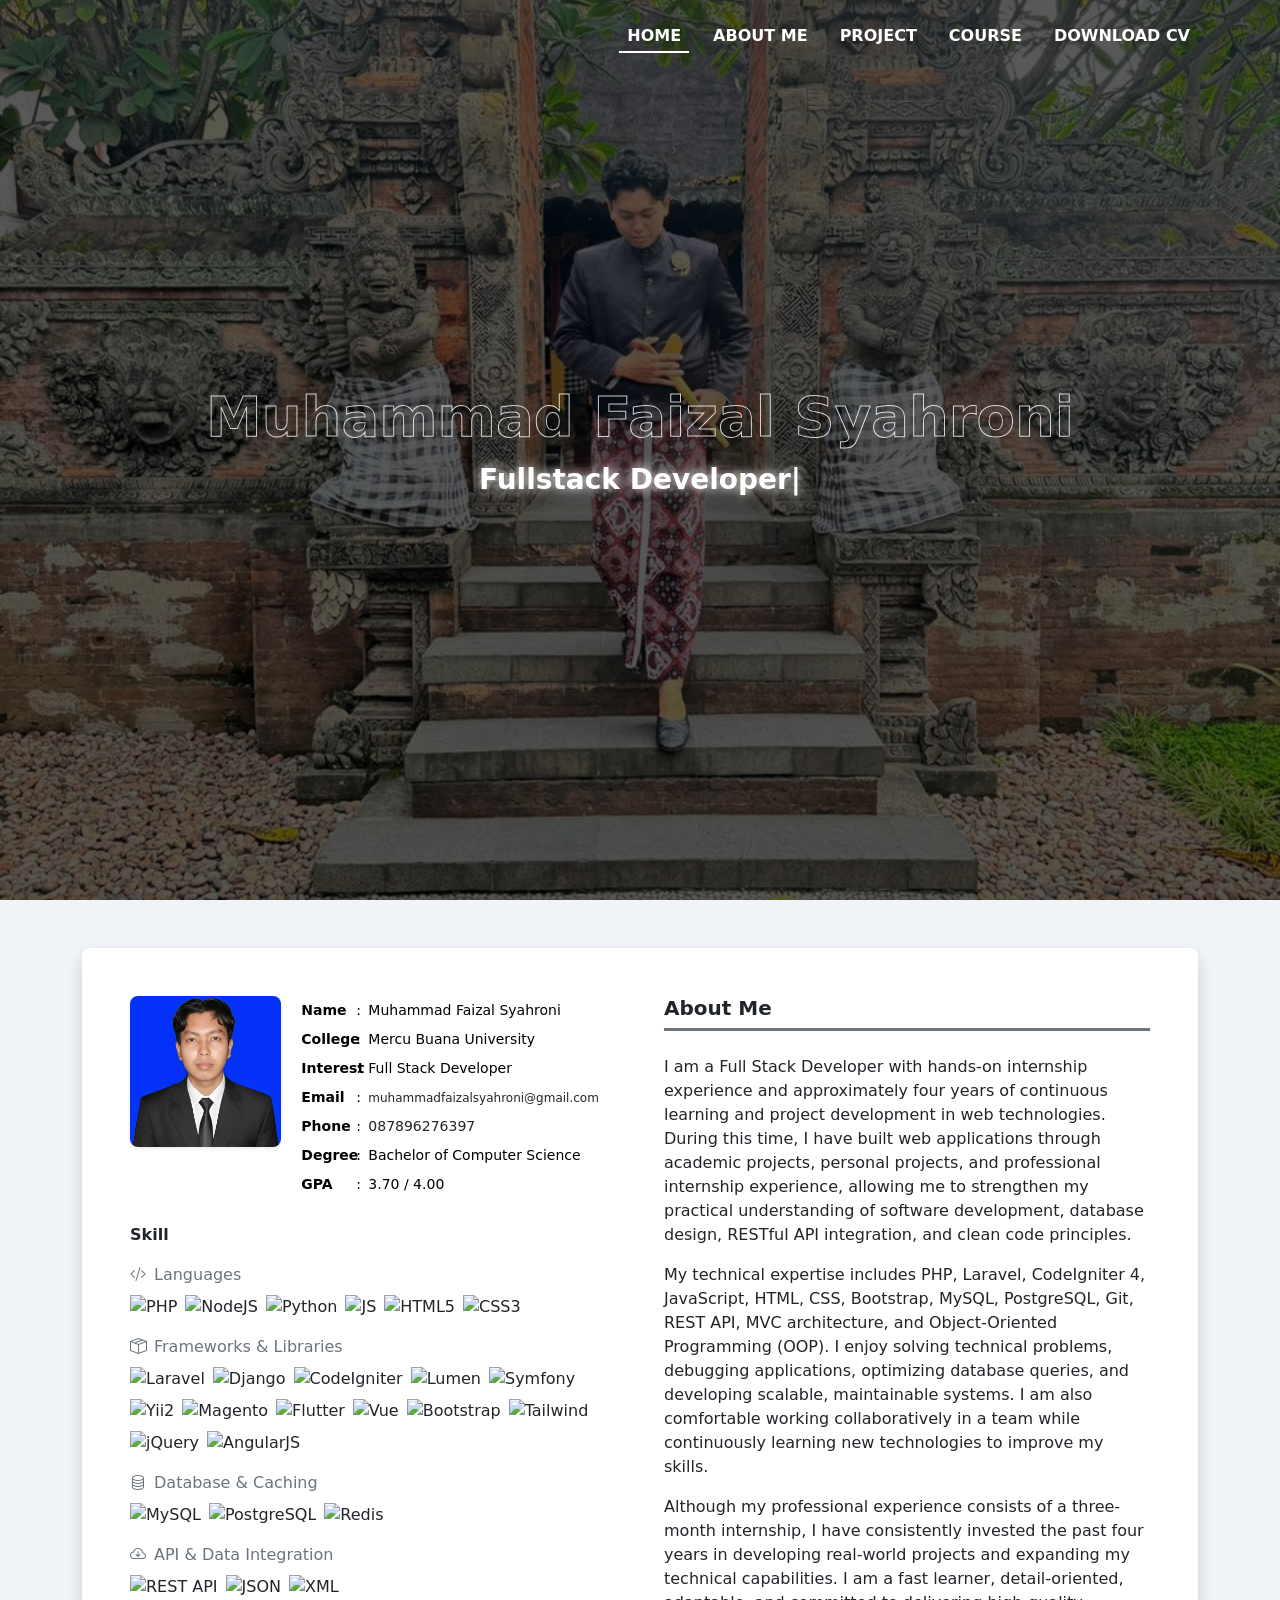
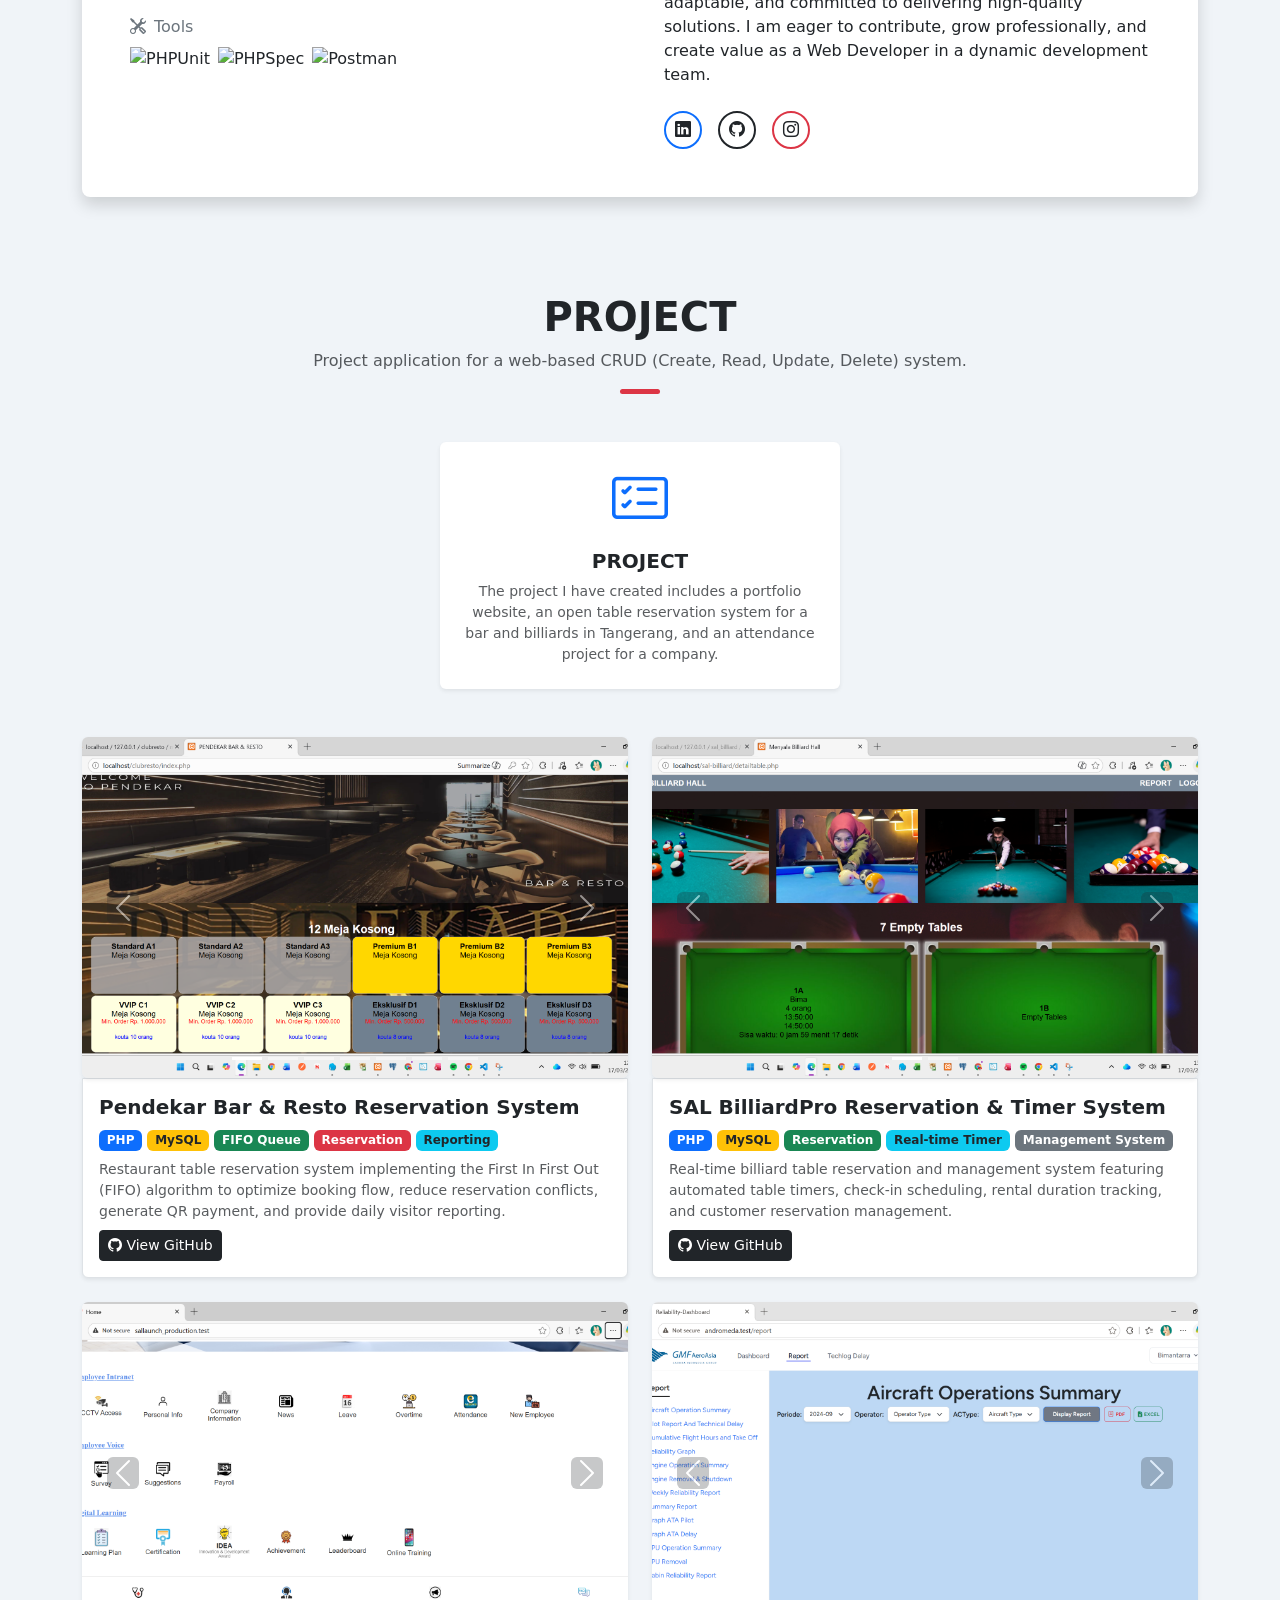
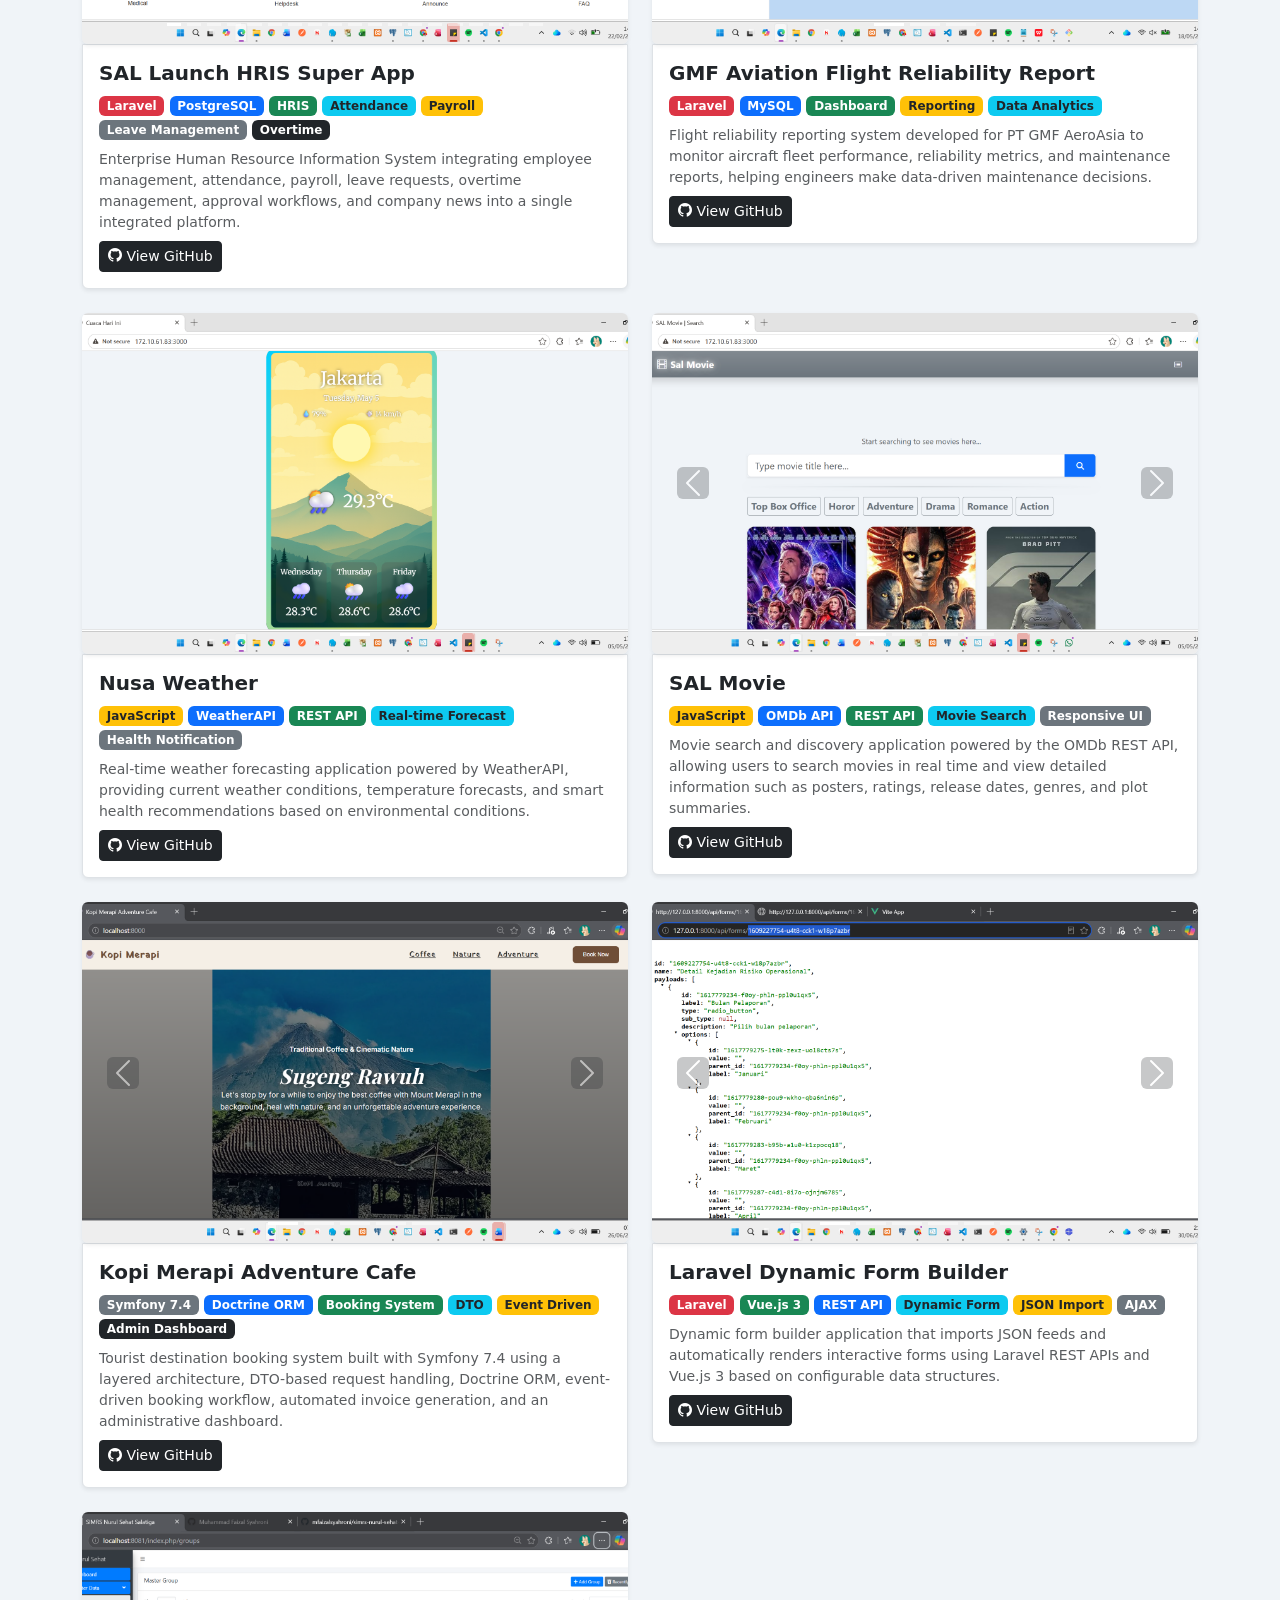
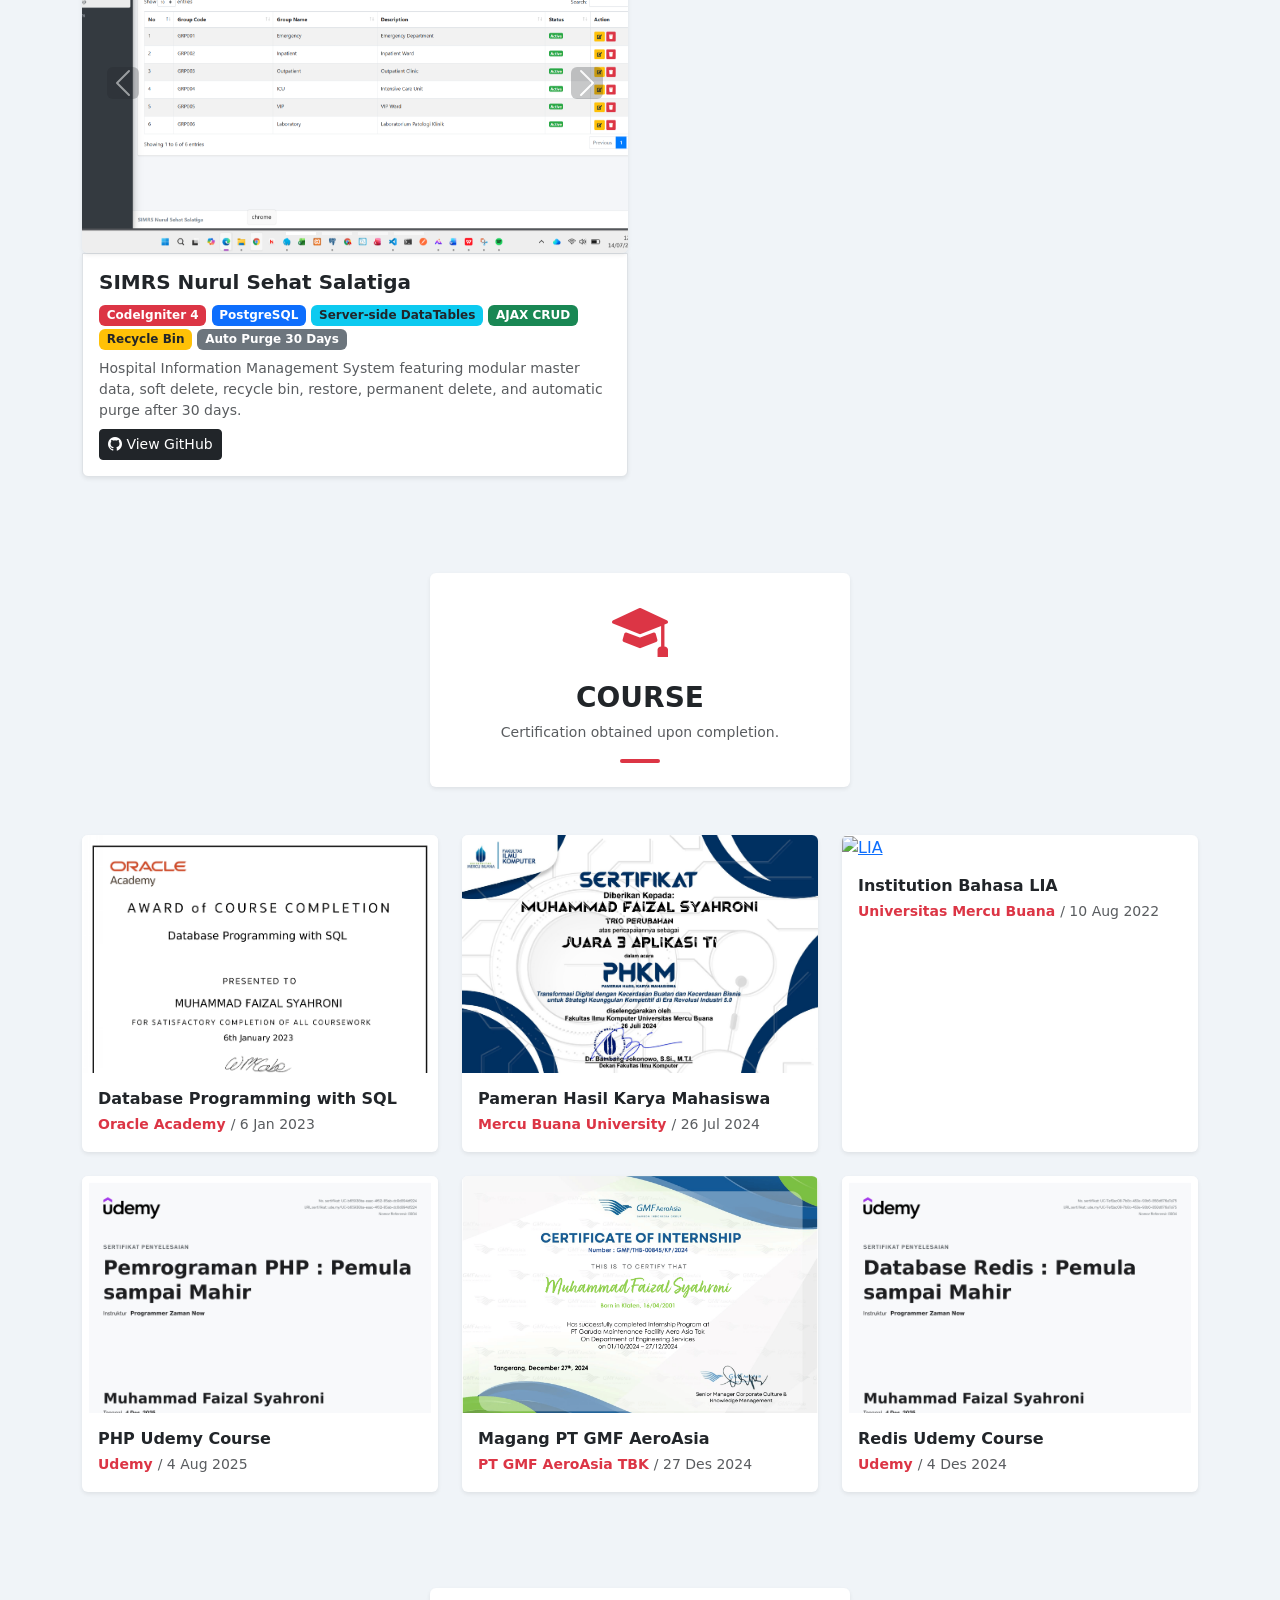
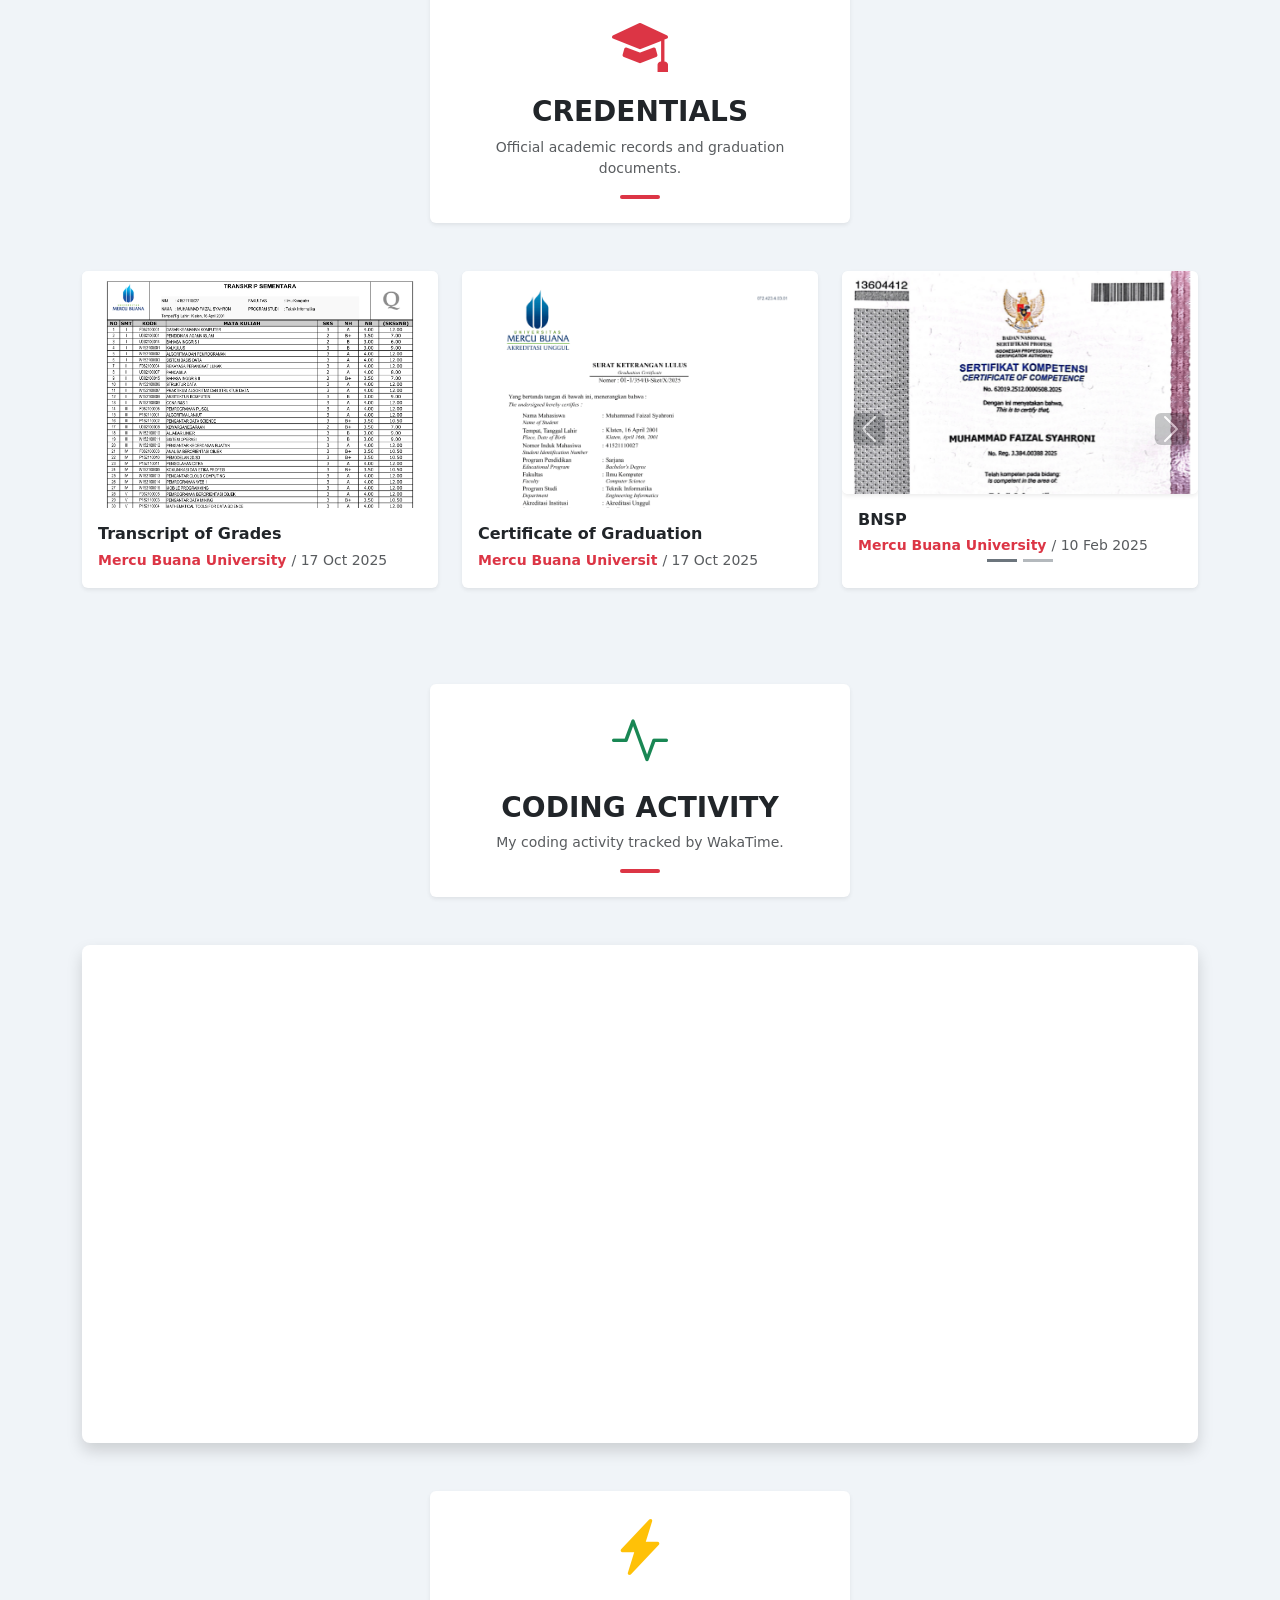
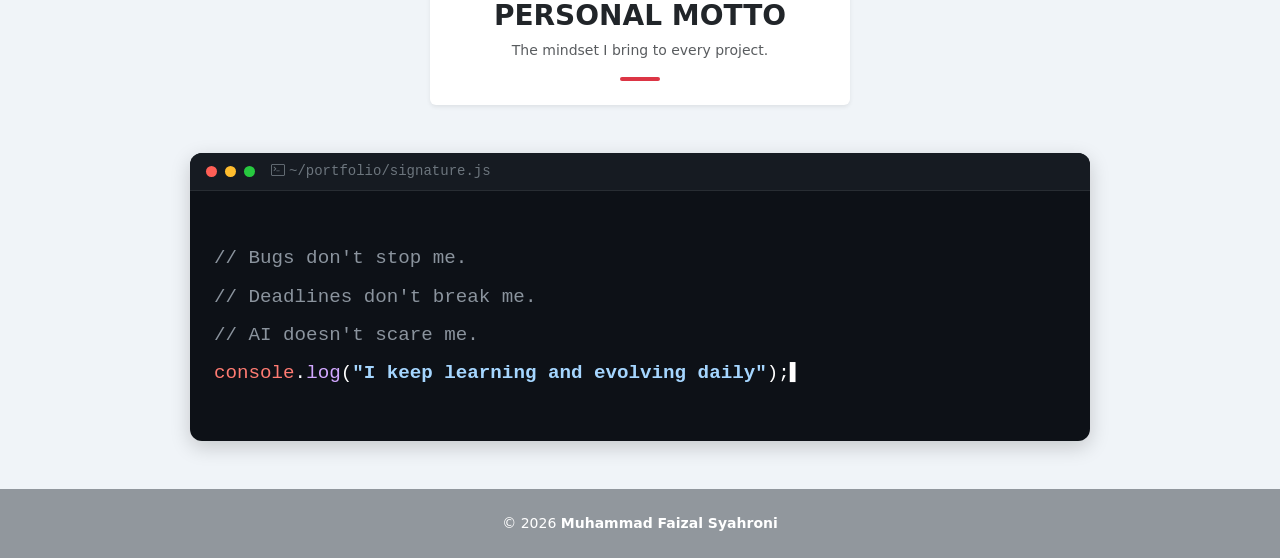
==== commit d84c46c8: "Update portfolio: motto card and coding activity section" ====
--- a/index.html
+++ b/index.html
@@ -105,6 +105,16 @@
       font-size: clamp(1rem, 4vw, 1.75rem) !important;
     }
 
+    .hero-quote {
+      max-width: 700px;
+      margin: 1.25rem auto 0;
+      font-size: 1rem;
+      font-style: italic;
+      line-height: 1.7;
+      color: rgba(255, 255, 255, .85);
+      text-shadow: 0 2px 8px rgba(0, 0, 0, .5);
+    }
+
     .about-table td {
       padding: 0.25rem 0.4rem;
       font-size: clamp(0.75rem, 2.5vw, 0.875rem);
@@ -243,6 +253,38 @@
       opacity: 1;
       pointer-events: auto;
     }
+
+
+    /* Signature card ala terminal */
+    .dev-signature {
+      background: #0d1117;
+      border-radius: .75rem;
+      overflow: hidden;
+      box-shadow: 0 6px 20px rgba(0, 0, 0, .18);
+      font-family: SFMono-Regular, Consolas, "Liberation Mono", Menlo, monospace;
+    }
+    .dev-signature .sig-bar {
+      background: #161b22;
+      border-bottom: 1px solid rgba(255, 255, 255, .08);
+    }
+    .dev-signature .sig-dot {
+      width: 11px;
+      height: 11px;
+      border-radius: 50%;
+      display: inline-block;
+    }
+    .dev-signature .sig-body {
+      font-size: clamp(.85rem, 2.8vw, 1.2rem);
+      line-height: 2;
+      white-space: normal;
+      word-break: break-word;
+    }
+    .sig-comment { color: #8b949e; }
+    .sig-key     { color: #ff7b72; }
+    .sig-fn      { color: #d2a8ff; }
+    .sig-str     { color: #a5d6ff; font-weight: 700; }
+    .sig-cursor  { animation: sigBlink 1s steps(1) infinite; color: #fff; }
+    @keyframes sigBlink { 50% { opacity: 0; } }
   </style>
 </head>
 
@@ -266,7 +308,7 @@
           </li>
           <li class="nav-item"><a class="nav-link text-white fw-semibold text-uppercase" href="#courses">Course</a></li>
           <li class="nav-item">
-            <a href="https://drive.google.com/file/d/1tca2840URZtsE1bWn3fHBbSPcl19Xwx-/view?usp=sharing"
+            <a href="https://drive.google.com/file/d/1PIAxn0mcrhdJXpC2pQHw0Tkdl-AeSMzB/view?usp=sharing"
               class="nav-link text-white fw-semibold text-uppercase" target="_blank" rel="noopener noreferrer">Download
               CV</a>
           </li>
@@ -286,8 +328,14 @@
           text-shadow:0 0 10px rgba(255,255,255,0.8),
                       0 0 20px rgba(200,200,200,0.5),
                       0 0 30px rgba(255,255,255,0.2);">
-        &nbsp;
+        &nbsp;                      
       </p>
+      <!-- <p class="hero-quote">
+        Bugs don't stop me. Deadlines don't break me. AI doesn't scare me.
+      <div class="fw-bold text-white">
+        "I keep learning and evolving daily"
+      </div>
+      </p> -->
     </div>
   </section>
 
@@ -480,8 +528,9 @@
               About Me
             </h5>
 
+
             <p>
-              I am a Web Developer with hands-on internship experience and approximately four years of
+              I am a Full Stack Developer with hands-on internship experience and approximately four years of
               continuous learning and project development in web technologies. During this time, I have
               built web applications through academic projects, personal projects, and professional
               internship experience, allowing me to strengthen my practical understanding of software
@@ -1437,30 +1486,6 @@
         </div>
   </section>
 
-  <!--  WakaTime  -->
-  <section id="wakatime" class="py-5" style="background-color: #f0f4f8;">
-    <div class="container">
-
-      <div class="d-flex justify-content-center mb-5">
-        <div class="bg-white shadow-sm rounded p-4 text-center w-100" style="max-width:420px">
-          <i class="bi bi-activity display-4 text-success mb-3 d-block"></i>
-          <h3 class="fw-bold text-uppercase mb-2">Coding Activity</h3>
-          <p class="text-muted small mb-3">My coding activity tracked by WakaTime.</p>
-          <div class="mx-auto bg-danger rounded" style="width:40px;height:4px"></div>
-        </div>
-      </div>
-
-      <div class="bg-white shadow rounded-3 p-4" style="overflow:hidden">
-        <iframe
-          src="https://wakatime.com/share/@c2143b72-7539-485e-ba68-62cf6f894bf5/d14dac7c-8eec-4507-9cc0-037ce3f83c20.svg"
-          frameborder="0" scrolling="no" style="width:130%; height:450px; border:none; display:block;
-            transform:translateX(-11%); transform-origin:left top">
-        </iframe>
-      </div>
-
-    </div>
-  </section>
-
   <!--  Courses  -->
   <section id="courses" class="py-5" style="background-color: #f0f4f8;">
 
@@ -1659,6 +1684,64 @@
 
 
 
+  <!--  Coding Activity + Signature  -->
+  <section id="wakatime" class="py-5" style="background-color: #f0f4f8;">
+    <div class="container">
+
+      <div class="d-flex justify-content-center mb-5">
+        <div class="bg-white shadow-sm rounded p-4 text-center w-100" style="max-width:420px">
+          <i class="bi bi-activity display-4 text-success mb-3 d-block"></i>
+          <h3 class="fw-bold text-uppercase mb-2">Coding Activity</h3>
+          <p class="text-muted small mb-3">My coding activity tracked by WakaTime.</p>
+          <div class="mx-auto bg-danger rounded" style="width:40px;height:4px"></div>
+        </div>
+      </div>
+
+      <div class="bg-white shadow rounded-3 p-4" style="overflow:hidden">
+        <iframe
+          src="https://wakatime.com/share/@c2143b72-7539-485e-ba68-62cf6f894bf5/d14dac7c-8eec-4507-9cc0-037ce3f83c20.svg"
+          frameborder="0" scrolling="no" style="width:130%; height:450px; border:none; display:block;
+            transform:translateX(-11%); transform-origin:left top">
+        </iframe>
+      </div>
+
+      <!-- Personal Motto: header card -->
+      <div class="d-flex justify-content-center mt-5 mb-5">
+        <div class="bg-white shadow-sm rounded p-4 text-center w-100" style="max-width:420px">
+          <i class="bi bi-lightning-charge-fill display-4 text-warning mb-3 d-block"></i>
+          <h3 class="fw-bold text-uppercase mb-2">Personal Motto</h3>
+          <p class="text-muted small mb-3">The mindset I bring to every project.</p>
+          <div class="mx-auto bg-danger rounded" style="width:40px;height:4px"></div>
+        </div>
+      </div>
+
+      <!-- Signature card -->
+      <div class="mx-auto" style="max-width:900px">
+        <div class="dev-signature">
+          <div class="sig-bar d-flex align-items-center gap-2 px-3 py-2">
+            <span class="sig-dot" style="background:#ff5f56"></span>
+            <span class="sig-dot" style="background:#ffbd2e"></span>
+            <span class="sig-dot" style="background:#27c93f"></span>
+            <small class="ms-2 text-secondary">
+              <i class="bi bi-terminal me-1"></i>~/portfolio/signature.js
+            </small>
+          </div>
+          <div class="sig-body px-4 py-5 text-white">
+            <div class="sig-comment">// Bugs don't stop me.</div>
+            <div class="sig-comment">// Deadlines don't break me.</div>
+            <div class="sig-comment">// AI doesn't scare me.</div>
+            <div>
+              <span class="sig-key">console</span>.<span class="sig-fn">log</span>(<span class="sig-str">"I keep learning and evolving daily"</span>);<span class="sig-cursor">▌</span>
+            </div>
+          </div>
+        </div>
+      </div>
+
+    </div>
+  </section>
+
+
+
   <!--  Footer  -->
   <footer class="bg-secondary bg-opacity-75 text-white text-center py-4">
     <p class="mb-0 small">&copy; 2026 <strong>Muhammad Faizal Syahroni</strong></p>
